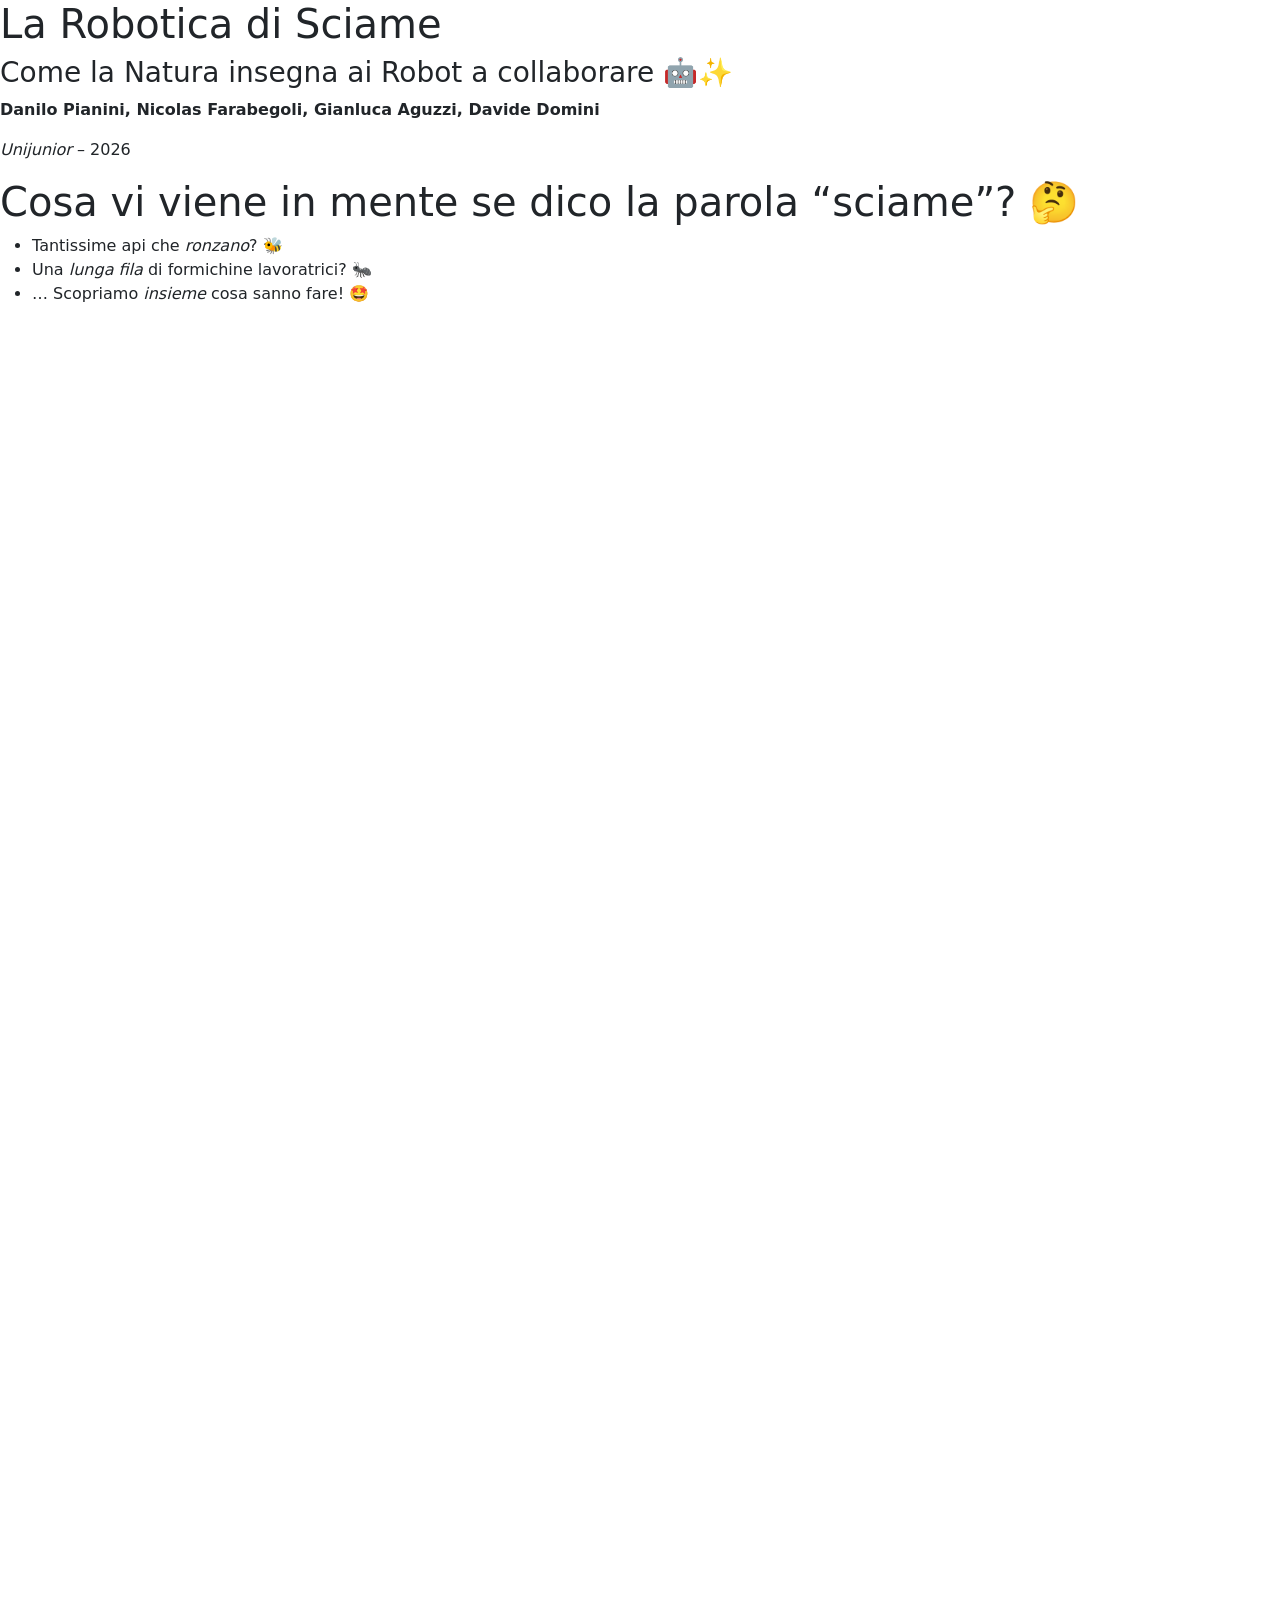
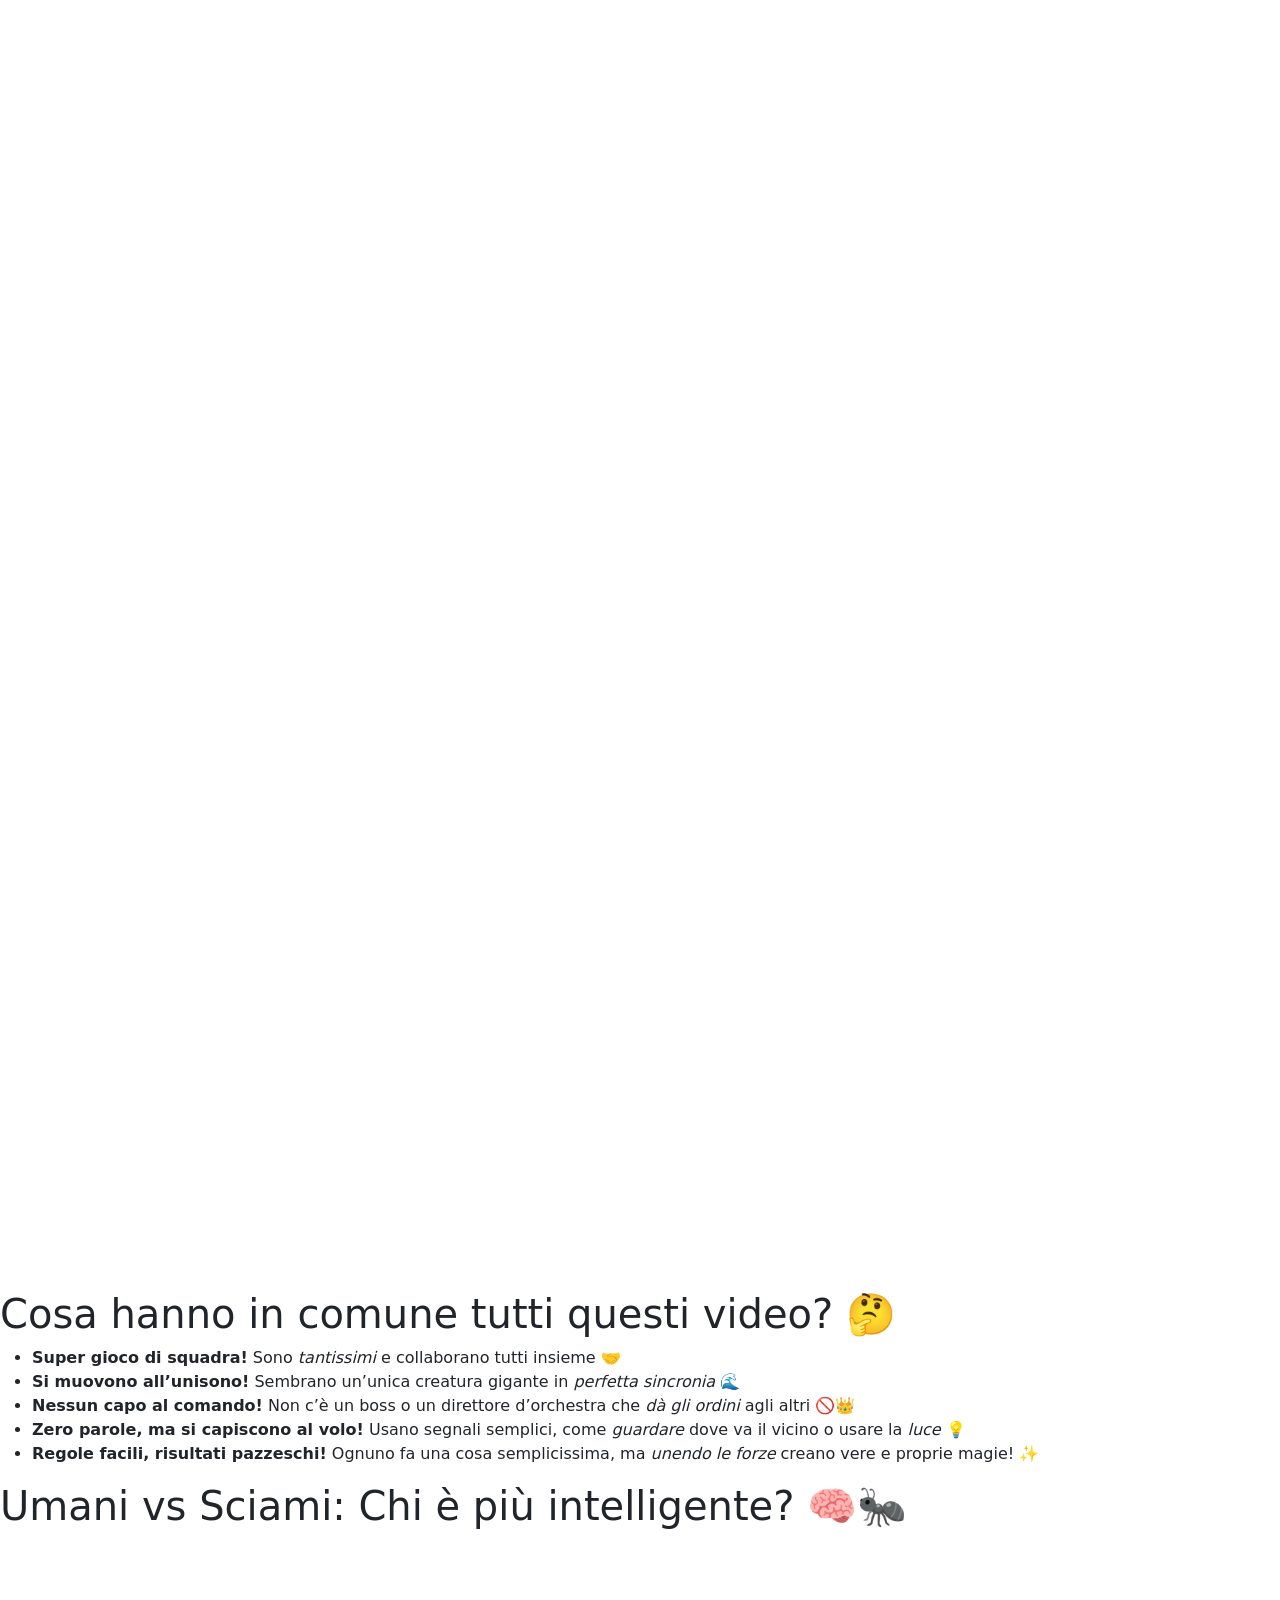
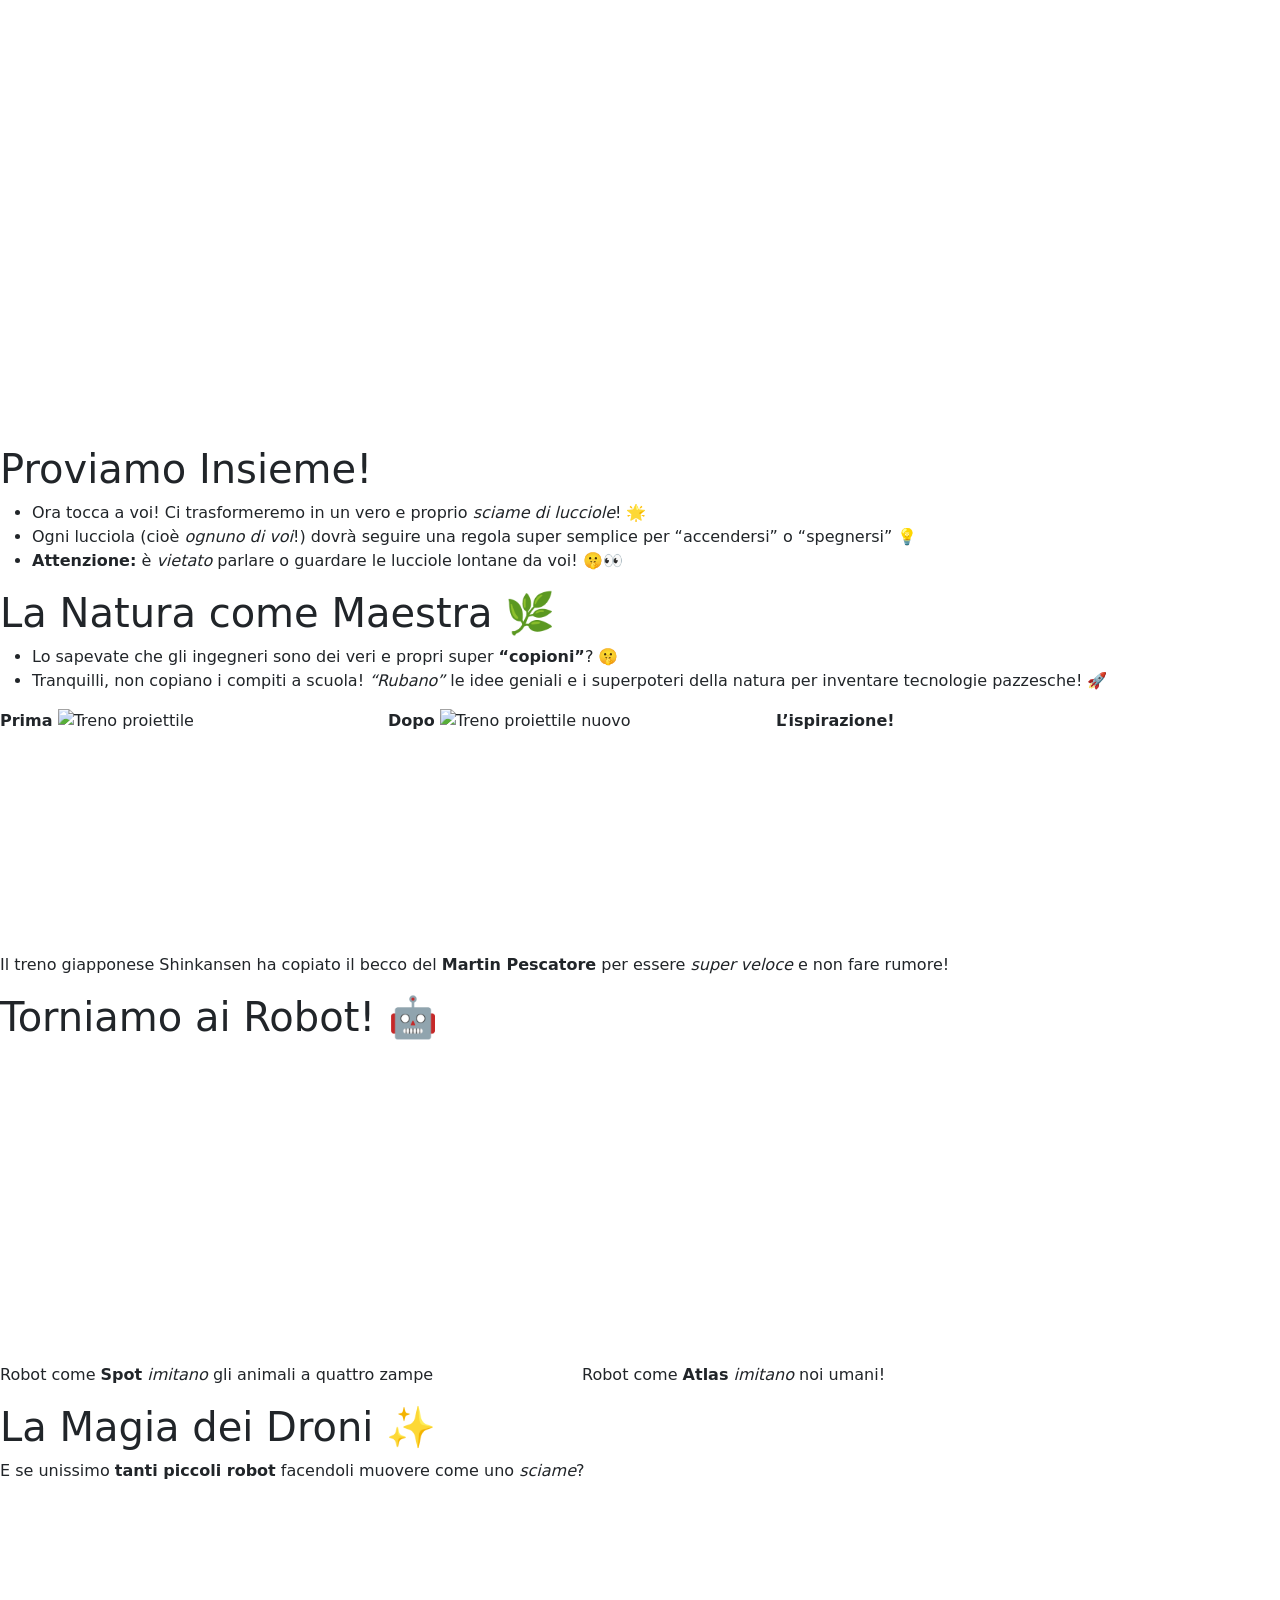
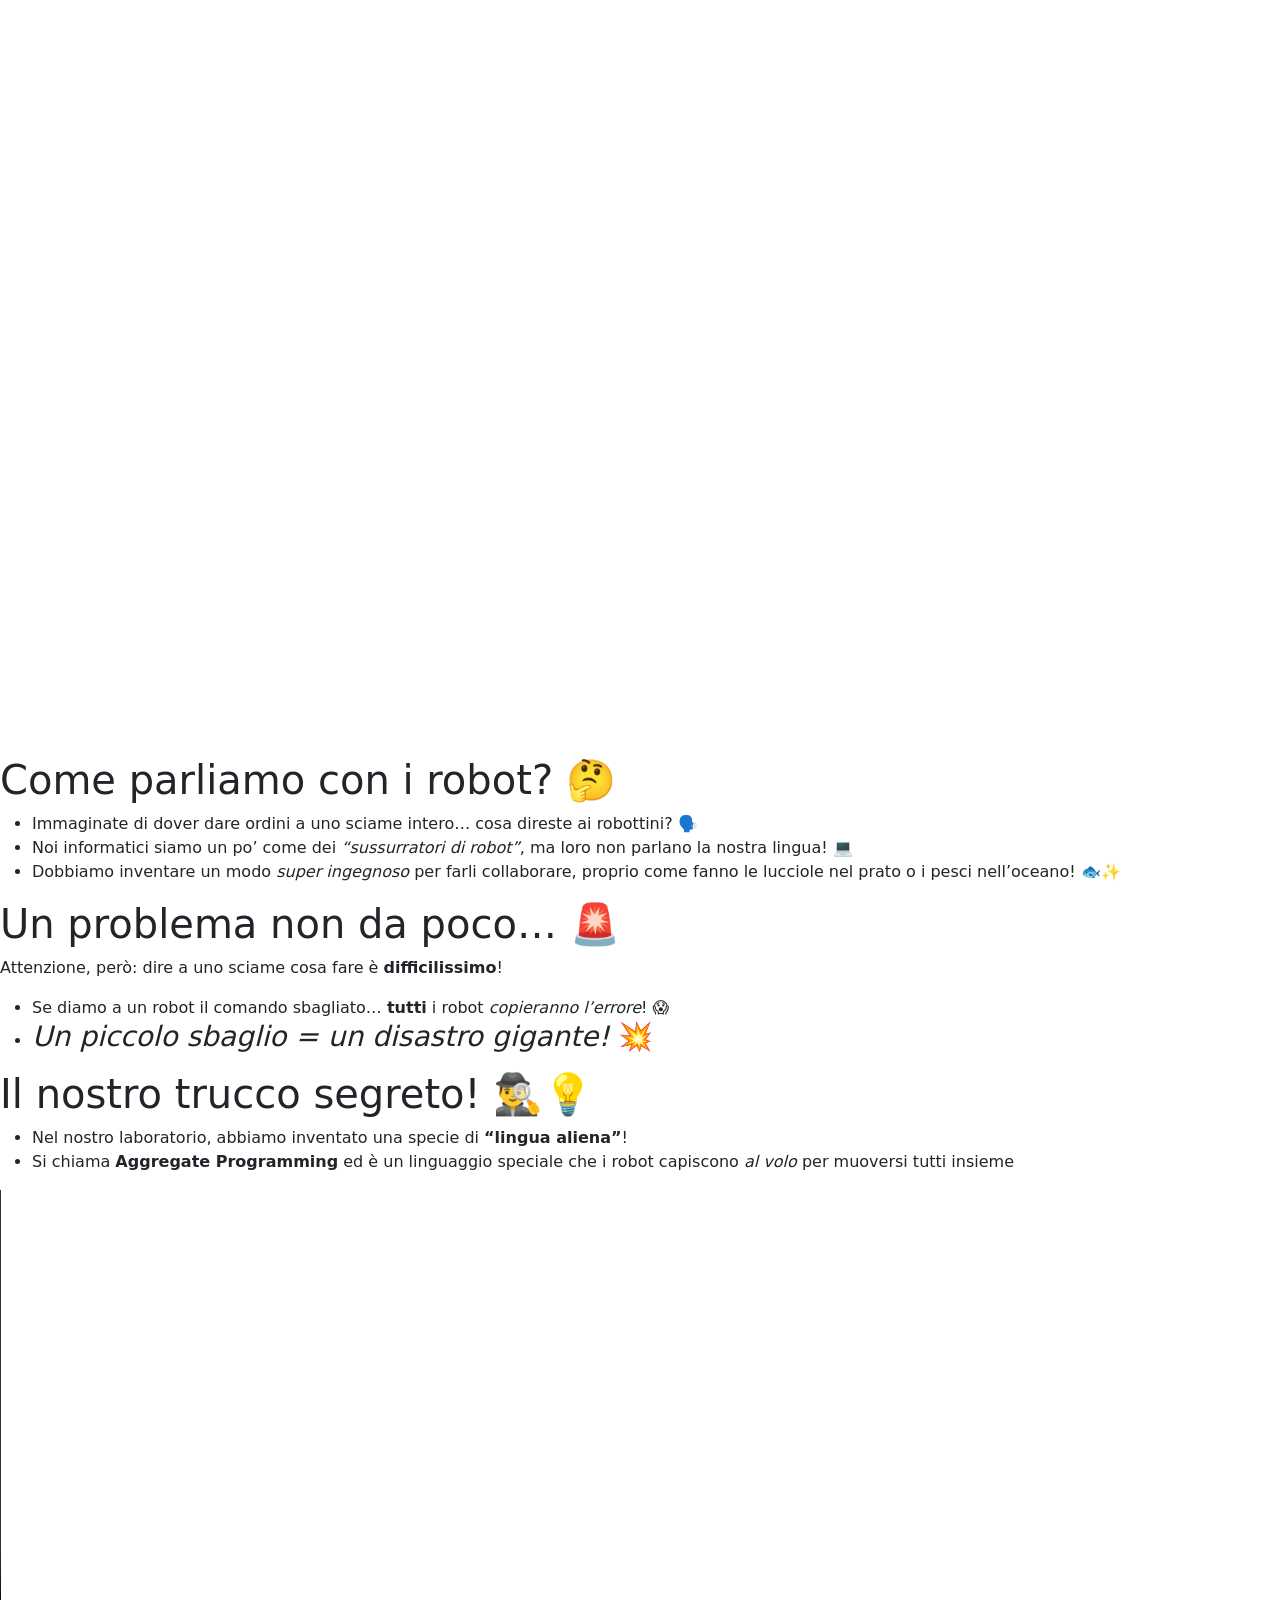
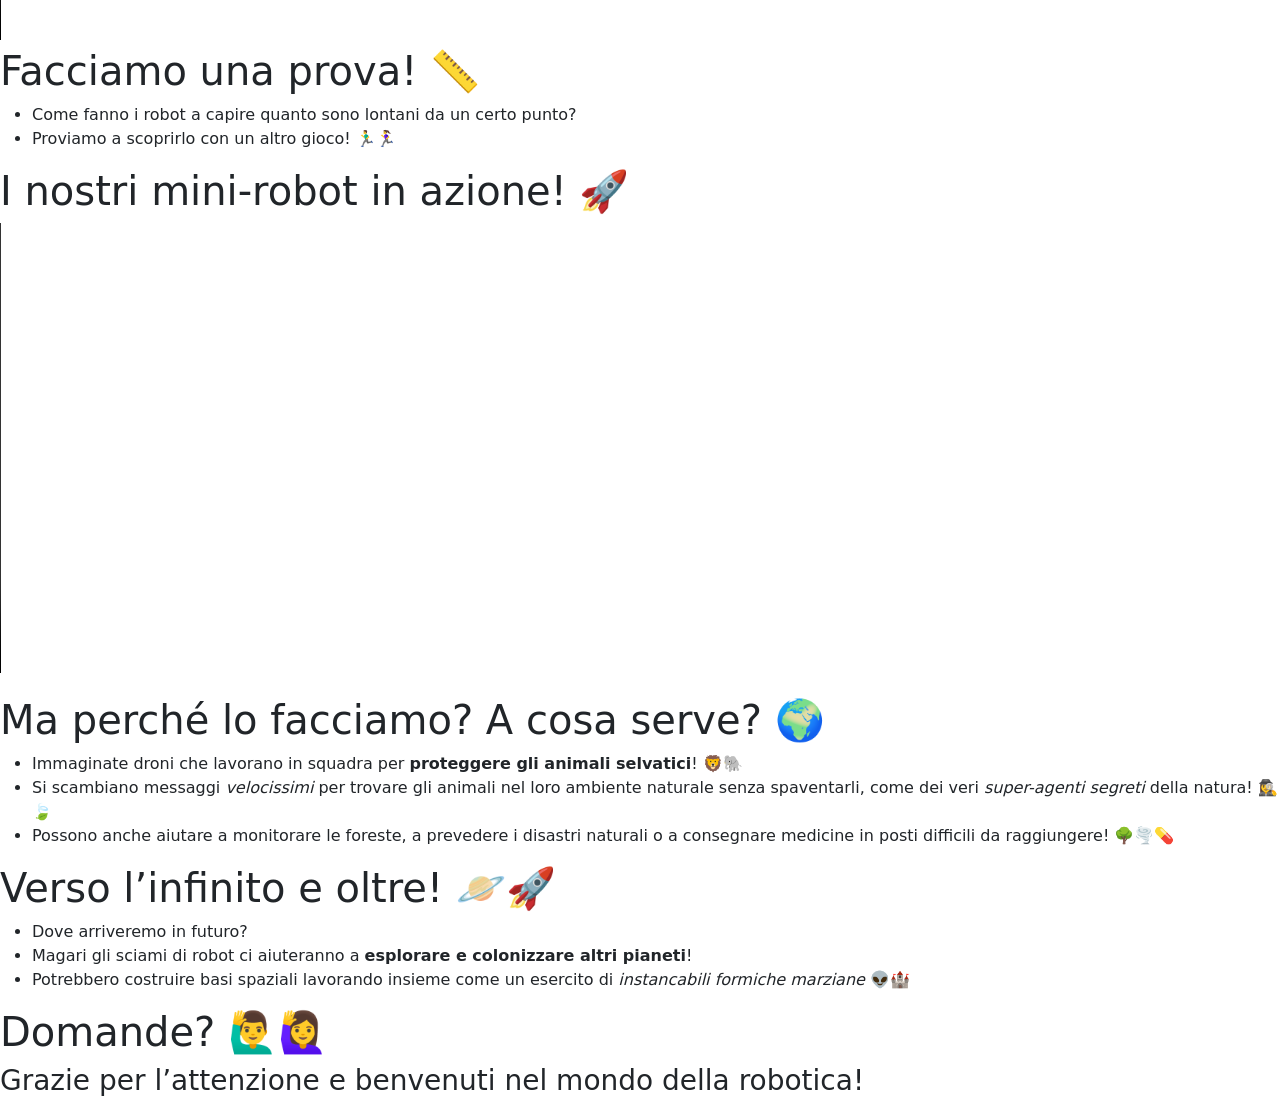
==== index.html @ 1a9eb969 "Deploying to gh-pages from @ nicolasfara/slides-2026-seminar-unijunior@5951be30187dfb78b5db568450536" ====
<!DOCTYPE html><html lang="en"><head>
	<meta name="generator" content="Hugo 0.160.1">
    <meta charset="utf-8">
<title>La Robotica di Sciame</title>
<meta name="description" content="Come la Natura insegna ai Robot a collaborare">

<meta name="apple-mobile-web-app-capable" content="yes">
<meta name="apple-mobile-web-app-status-bar-style" content="black-translucent">
<meta name="viewport" content="width=device-width, initial-scale=1.0, maximum-scale=1.0, user-scalable=no"><link rel="stylesheet" href="/slides-2026-seminar-unijunior/reveal-js/dist/reset.css">
<link rel="stylesheet" href="/slides-2026-seminar-unijunior/reveal-js/dist/reveal.css">
  <link rel="stylesheet" href="/slides-2026-seminar-unijunior/css/custom-theme.min.2215676ce282792c34ae21d20cb1d2beace339edba5e7a013de797195178ce08.css" id="theme"><link rel="stylesheet" href="/slides-2026-seminar-unijunior/highlight-js/solarized-light.min.css">
<link href="https://fonts.googleapis.com/css?family=Roboto Mono" rel="stylesheet">
<link href="https://fonts.googleapis.com/css?family=Oxygen Mono" rel="stylesheet">
<link href="https://fonts.googleapis.com/css?family=Ubuntu Mono" rel="stylesheet">
<link href="https://cdn.jsdelivr.net/npm/bootstrap@5.3.1/dist/css/bootstrap.min.css" rel="stylesheet" integrity="sha384-4bw+/aepP/YC94hEpVNVgiZdgIC5+VKNBQNGCHeKRQN+PtmoHDEXuppvnDJzQIu9" crossorigin="anonymous">
<link href="https://cdn.jsdelivr.net/gh/DanySK/css-blur-animation/blur.css" rel="stylesheet" crossorigin="anonymous">

<script src="https://kit.fontawesome.com/81ac037be0.js" crossorigin="anonymous"></script>
<script type="text/javascript" src="https://unpkg.com/qr-code-styling@1.5.0/lib/qr-code-styling.js"></script>

  </head>
  <body>
    
    <div class="reveal">
      <div class="slides">
  

    <section><h1 id="la-robotica-di-sciame">La Robotica di Sciame</h1>
<h3 id="come-la-natura-insegna-ai-robot-a-collaborare-">Come la Natura insegna ai Robot a collaborare 🤖✨</h3>
<p><strong>Danilo Pianini, Nicolas Farabegoli, Gianluca Aguzzi, Davide Domini</strong></p>
<p><em>Unijunior</em> – 2026</p>
</section><section>
<h1 id="cosa-vi-viene-in-mente-se-dico-la-parola-sciame-">Cosa vi viene in mente se dico la parola “sciame”? 🤔</h1>
<ul>
<li>

<span class="fragment ">
  Tantissime api che <em>ronzano</em>? 🐝
</span>
</li>
<li>

<span class="fragment ">
  Una <em>lunga fila</em> di formichine lavoratrici? 🐜
</span>
</li>
<li>

<span class="fragment ">
  … Scopriamo <em>insieme</em> cosa sanno fare! 🤩
</span>
</li>
</ul>
</section><section>
<iframe width="1840" height="1035" src="https://www.youtube.com/embed/N4BOOfqDbvM" title="Banchi di Sardine" frameborder="0" allow="accelerometer; autoplay; clipboard-write; encrypted-media; gyroscope; picture-in-picture; web-share" referrerpolicy="strict-origin-when-cross-origin" allowfullscreen=""></iframe>
</section><section>
<iframe width="1840" height="1035" src="https://www.youtube.com/embed/_i2NboauXBQ" title="La danza degli Storni Sardegna 2021" frameborder="0" allow="accelerometer; autoplay; clipboard-write; encrypted-media; gyroscope; picture-in-picture; web-share" referrerpolicy="strict-origin-when-cross-origin" allowfullscreen=""></iframe>
</section><section>
<iframe width="1840" height="1035" src="https://www.youtube.com/embed/tDQw21ntR64" title="Mesmerising Mass Sheep Herding" frameborder="0" allow="accelerometer; autoplay; clipboard-write; encrypted-media; gyroscope; picture-in-picture; web-share" referrerpolicy="strict-origin-when-cross-origin" allowfullscreen=""></iframe>
</section><section>
<iframe width="1840" height="1035" src="https://www.youtube.com/embed/Z7VZlaHWR1s?t=87" title="Fireflies Put on a Spectacular Mating Dance | Short Film Showcase" frameborder="0" allow="accelerometer; autoplay; clipboard-write; encrypted-media; gyroscope; picture-in-picture; web-share" referrerpolicy="strict-origin-when-cross-origin" allowfullscreen=""></iframe>
</section><section>
<h1 id="cosa-hanno-in-comune-tutti-questi-video--">Cosa hanno in comune tutti questi video?  🤔</h1>
<ul>
<li>

<span class="fragment ">
  <strong>Super gioco di squadra!</strong> Sono <em>tantissimi</em> e collaborano tutti insieme 🤝
</span>
</li>
<li>

<span class="fragment ">
  <strong>Si muovono all’unisono!</strong> Sembrano un’unica creatura gigante in <em>perfetta sincronia</em> 🌊
</span>
</li>
<li>

<span class="fragment ">
  <strong>Nessun capo al comando!</strong> Non c’è un boss o un direttore d’orchestra che <em>dà gli ordini</em> agli altri 🚫👑
</span>
</li>
<li>

<span class="fragment ">
  <strong>Zero parole, ma si capiscono al volo!</strong> Usano segnali semplici, come <em>guardare</em> dove va il vicino o usare la <em>luce</em> 💡
</span>
</li>
<li>

<span class="fragment ">
  <strong>Regole facili, risultati pazzeschi!</strong> Ognuno fa una cosa semplicissima, ma <em>unendo le forze</em> creano vere e proprie magie! ✨
</span>
</li>
</ul>
</section><section>
<h1 id="umani-vs-sciami-chi-è-più-intelligente-">Umani vs Sciami: Chi è più intelligente? 🧠🐜</h1>
<iframe width="1000" height="500" src="https://www.youtube.com/embed/ZHpu7ngQxwE" frameborder="0" allow="accelerometer; autoplay; clipboard-write; encrypted-media; gyroscope; picture-in-picture" allowfullscreen=""></iframe>
</section><section>
<h1 id="proviamo-insieme">Proviamo Insieme!</h1>
<ul>
<li>Ora tocca a voi! Ci trasformeremo in un vero e proprio <em>sciame di lucciole</em>! 🌟</li>
<li>Ogni lucciola (cioè <em>ognuno di voi</em>!) dovrà seguire una regola super semplice per “accendersi” o “spegnersi” 💡</li>
<li><strong>Attenzione:</strong> è <em>vietato</em> parlare o guardare le lucciole lontane da voi! 🤫👀</li>
</ul>
</section><section>
<h1 id="la-natura-come-maestra-">La Natura come Maestra 🌿</h1>
<ul>
<li>Lo sapevate che gli ingegneri sono dei veri e propri super <strong>“copioni”</strong>? 🤫</li>
<li>Tranquilli, non copiano i compiti a scuola! <em>“Rubano”</em> le idee geniali e i superpoteri della natura per inventare tecnologie pazzesche! 🚀</li>
</ul>

<div class="container w-100 m-0 p-0">
    <div class="row "><div class="col "><p><strong>Prima</strong>
<img src="https://danysk.github.io/Slides-2019-OYM/img/500nozomi.jpg" alt="Treno proiettile"></p>
</div>
<div class="col "><p><strong>Dopo</strong>
<img src="https://danysk.github.io/Slides-2019-OYM/img/700series.jpg" alt="Treno proiettile nuovo"></p>
</div>
<div class="col "><p><strong>L’ispirazione!</strong></p>
<div style="position: relative; padding-bottom: 56.25%; height: 0; overflow: hidden;">
      <iframe allow="accelerometer; autoplay; clipboard-write; encrypted-media; gyroscope; picture-in-picture; web-share; fullscreen" loading="eager" referrerpolicy="strict-origin-when-cross-origin" src="https://www.youtube.com/embed/veQ2ilQrzMU?start=20?autoplay=0&amp;controls=1&amp;end=0&amp;loop=0&amp;mute=0&amp;start=0" style="position: absolute; top: 0; left: 0; width: 100%; height: 100%; border:0;" title="YouTube video"></iframe>
    </div>
</div>
</div>
</div>
<p>Il treno giapponese Shinkansen ha copiato il becco del <strong>Martin Pescatore</strong> per essere <em>super veloce</em> e non fare rumore!</p>
</section><section>
<h1 id="torniamo-ai-robot-">Torniamo ai Robot! 🤖</h1>

<div class="container w-100 m-0 p-0">
    <div class="row "><div class="col "><div style="position: relative; padding-bottom: 56.25%; height: 0; overflow: hidden;">
      <iframe allow="accelerometer; autoplay; clipboard-write; encrypted-media; gyroscope; picture-in-picture; web-share; fullscreen" loading="eager" referrerpolicy="strict-origin-when-cross-origin" src="https://www.youtube.com/embed/tf7IEVTDjng?autoplay=0&amp;controls=1&amp;end=0&amp;loop=0&amp;mute=0&amp;start=0" style="position: absolute; top: 0; left: 0; width: 100%; height: 100%; border:0;" title="YouTube video"></iframe>
    </div>
<p>Robot come <strong>Spot</strong> <em>imitano</em> gli animali a quattro zampe</p>
</div>
<div class="col "><div style="position: relative; padding-bottom: 56.25%; height: 0; overflow: hidden;">
      <iframe allow="accelerometer; autoplay; clipboard-write; encrypted-media; gyroscope; picture-in-picture; web-share; fullscreen" loading="eager" referrerpolicy="strict-origin-when-cross-origin" src="https://www.youtube.com/embed/rVlhMGQgDkY?autoplay=0&amp;controls=1&amp;end=0&amp;loop=0&amp;mute=0&amp;start=0" style="position: absolute; top: 0; left: 0; width: 100%; height: 100%; border:0;" title="YouTube video"></iframe>
    </div>
<p>Robot come <strong>Atlas</strong> <em>imitano</em> noi umani!</p>
</div>
</div>
</div>
</section><section>
<h1 id="la-magia-dei-droni-">La Magia dei Droni ✨</h1>
<p>E se unissimo <strong>tanti piccoli robot</strong> facendoli muovere come uno <em>sciame</em>?</p>
<iframe width="1840" height="850" src="https://www.youtube.com/embed/MJmnSyzRUzQ" title="Shangai, ecco lo spettacolo dei droni di Capodanno" frameborder="0" allow="accelerometer; autoplay; clipboard-write; encrypted-media; gyroscope; picture-in-picture; web-share" referrerpolicy="strict-origin-when-cross-origin" allowfullscreen=""></iframe>
</section><section>
<h1 id="come-parliamo-con-i-robot-">Come parliamo con i robot? 🤔</h1>
<ul>
<li>

<span class="fragment ">
  Immaginate di dover dare ordini a uno sciame intero… cosa direste ai robottini? 🗣️
</span>
</li>
<li>

<span class="fragment ">
  Noi informatici siamo un po’ come dei <em>“sussurratori di robot”</em>, ma loro non parlano la nostra lingua! 💻
</span>
</li>
<li>

<span class="fragment ">
  Dobbiamo inventare un modo <em>super ingegnoso</em> per farli collaborare, proprio come fanno le lucciole nel prato o i pesci nell’oceano! 🐟✨
</span>
</li>
</ul>
</section>

<section data-noprocess="" data-shortcode-slide="" data-background-image="https://danysk.github.io/slides-2025-unito-progmob-collektive/idea-warning.png" data-background-opacity="0.3">
  
<h1 id="un-problema-non-da-poco-">Un problema non da poco… 🚨</h1>
<p>Attenzione, però: dire a uno sciame cosa fare è <strong>difficilissimo</strong>!</p>
<ul>
<li>

<span class="fragment ">
  Se diamo a un robot il comando sbagliato… <strong>tutti</strong> i robot <em>copieranno l’errore</em>! 😱
</span>
</li>
<li>

<span class="fragment ">
  <h3 id="un-piccolo-sbaglio--un-disastro-gigante-"><em>Un piccolo sbaglio = un disastro gigante!</em> 💥</h3>

</span>
</li>
</ul>
</section><section>
<h1 id="il-nostro-trucco-segreto-">Il nostro trucco segreto! 🕵️‍♂️💡</h1>
<ul>
<li>

<span class="fragment ">
  Nel nostro laboratorio, abbiamo inventato una specie di <strong>“lingua aliena”</strong>!
</span>
</li>
<li>

<span class="fragment ">
  Si chiama <strong>Aggregate Programming</strong> ed è un linguaggio speciale che i robot capiscono <em>al volo</em> per muoversi tutti insieme
</span>
</li>
</ul>


<span class="fragment ">
  <video width="1080" height="450" autoplay="" controls="" loop=""><source data-src="video/macroswarm.webm" type="video/webm"></video>
</span>

</section><section>
<h1 id="facciamo-una-prova-">Facciamo una prova! 📏</h1>
<ul>
<li>

<span class="fragment ">
  Come fanno i robot a capire quanto sono lontani da un certo punto?
</span>
</li>
<li>

<span class="fragment ">
  Proviamo a scoprirlo con un altro gioco! 🏃‍♂️🏃‍♀️
</span>
</li>
</ul>
</section><section>
<h1 id="i-nostri-mini-robot-in-azione-">I nostri mini-robot in azione! 🚀</h1>
<p><video width="1080" height="450" autoplay="" controls="" loop=""><source data-src="https://protelis.github.io/images/mapehd-small-h264.mp4" type="video/webm"></video></p>
</section>

<section data-noprocess="" data-shortcode-slide="" data-background-opacity="0.4" data-background-video="https://github.com/DanySK/slides-2024-acsos-imageonomics/raw/master/content/nonnadir.mkv" data-background-video-loop="true" data-background-video-muted="true">
  
<h1 id="ma-perché-lo-facciamo-a-cosa-serve-">Ma perché lo facciamo? A cosa serve? 🌍</h1>
<ul>
<li>


<span class="fragment ">
  Immaginate droni che lavorano in squadra per <strong>proteggere gli animali selvatici</strong>! 🦁🐘
</span>

</li>
<li>


<span class="fragment ">
  Si scambiano messaggi <em>velocissimi</em> per trovare gli animali nel loro ambiente naturale senza spaventarli, come dei veri <em>super-agenti segreti</em> della natura! 🕵️‍♀️🍃
</span>

</li>
<li>


<span class="fragment ">
  Possono anche aiutare a monitorare le foreste, a prevedere i disastri naturali o a consegnare medicine in posti difficili da raggiungere! 🌳🌪️💊
</span>

</li>
</ul>
</section>

<section data-noprocess="" data-shortcode-slide="" data-background-opacity="0.4" data-background-video="https://nicolasfarabegoli.it/slides-2026-seminar-unijunior/video/martian.mp4" data-background-video-loop="true" data-background-video-muted="true">
  
<h1 id="verso-linfinito-e-oltre-">Verso l’infinito e oltre! 🪐🚀</h1>
<ul>
<li>

<span class="fragment ">
  Dove arriveremo in futuro?
</span>
</li>
<li>

<span class="fragment ">
  Magari gli sciami di robot ci aiuteranno a <strong>esplorare e colonizzare altri pianeti</strong>!
</span>
</li>
<li>

<span class="fragment ">
  Potrebbero costruire basi spaziali lavorando insieme come un esercito di <em>instancabili formiche marziane</em> 👽🏰
</span>
</li>
</ul>
</section><section>
<h1 id="domande-">Domande? 🙋‍♂️🙋‍♀️</h1>
<h3 id="grazie-per-lattenzione-e-benvenuti-nel-mondo-della-robotica">Grazie per l’attenzione e benvenuti nel mondo della robotica!</h3>
</section>

  


</div>
      

    </div>
<script type="text/javascript" src="/slides-2026-seminar-unijunior/reveal-hugo/object-assign.js"></script>

<a href="/slides-2026-seminar-unijunior/reveal-js/dist/print/" id="print-location" style="display: none;"></a>

<script type="application/json" id="reveal-hugo-site-params">{"custom_theme":"custom-theme.scss","custom_theme_compile":true,"custom_theme_options":{"enablesourcemap":true,"targetpath":"css/custom-theme.css"},"height":"1080","highlight_theme":"solarized-light","history":true,"mermaid":[{}],"slide_number":true,"theme":"white","transition":"slide","transition_speed":"fast","width":"1920"}</script>
<script type="application/json" id="reveal-hugo-page-params">null</script>

<script src="/slides-2026-seminar-unijunior/reveal-js/dist/reveal.js"></script>


  
  
  <script type="text/javascript" src="/slides-2026-seminar-unijunior/reveal-js/plugin/markdown/markdown.js"></script>
  
  <script type="text/javascript" src="/slides-2026-seminar-unijunior/reveal-js/plugin/highlight/highlight.js"></script>
  
  <script type="text/javascript" src="/slides-2026-seminar-unijunior/reveal-js/plugin/zoom/zoom.js"></script>
  
  <script type="text/javascript" src="/slides-2026-seminar-unijunior/reveal-js/plugin/notes/notes.js"></script>
  
  
  <script type="text/javascript" src="/slides-2026-seminar-unijunior/reveal-js/plugin/notes/notes.js"></script>




<script type="text/javascript">
  
  
  function camelize(map) {
    if (map) {
      Object.keys(map).forEach(function(k) {
        newK = k.replace(/(\_\w)/g, function(m) { return m[1].toUpperCase() });
        if (newK != k) {
          map[newK] = map[k];
          delete map[k];
        }
      });
    }
    return map;
  }

  var revealHugoDefaults = { center: true, controls: true, history: true, progress: true, transition: "slide" };

  var revealHugoPlugins = {
    plugins: [ RevealMarkdown, RevealHighlight, RevealNotes, RevealZoom ]
   };
  var revealHugoSiteParams = JSON.parse(document.getElementById('reveal-hugo-site-params').innerHTML);
  var revealHugoPageParams = JSON.parse(document.getElementById('reveal-hugo-page-params').innerHTML);
  
  var options = Object.assign({},
    camelize(revealHugoDefaults),
    camelize(revealHugoSiteParams),
    camelize(revealHugoPageParams),
    camelize(revealHugoPlugins));
  Reveal.initialize(options);
</script>







  
  

  
  

  
  

  
  





    <script>
    MathJax = {
      tex: {
        inlineMath: [['$', '$'], ['\\(', '\\)']]
      },
      svg: {
        fontCache: 'global'
      }
    };
</script>

<script type="text/javascript" id="MathJax-script" async="" src="https://cdn.jsdelivr.net/npm/mathjax@3/es5/tex-svg.js">
</script>
<script src="https://cdn.jsdelivr.net/npm/bootstrap@5.3.1/dist/js/bootstrap.bundle.min.js" integrity="sha384-HwwvtgBNo3bZJJLYd8oVXjrBZt8cqVSpeBNS5n7C8IVInixGAoxmnlMuBnhbgrkm" crossorigin="anonymous"></script>

<script>
  if (/.*?(\?|&)print-pdf/.test(window.location.toString())) {
      var ytVideos = document.getElementsByTagName("iframe")
      for (let i = 0; i < ytVideos.length; i++) {
          var videoFrame = ytVideos[i]
          var isYouTube = /^https?:\/\/(www.)youtube\.com\/.*/.test(videoFrame.src)
          if (isYouTube) {
              console.log(`Removing ${videoFrame.src}`)
              var parent = videoFrame.parentElement
              videoFrame.remove()
              var p = document.createElement('p')
              p.append(
                  document.createTextNode(
                      "There was an embedded video here, but it is disabled in the printed version of the slides."
                  )
              )
              p.append(document.createElement('br'))
              p.append(
                  document.createTextNode(
                      `Visit instead ${
                          videoFrame.src
                      } or ${
                          videoFrame.src.replace(
                              /(^https?:\/\/(www.)youtube\.com)\/(embed\/)(\w+).*/,
                              "https://www.youtube.com/watch?v=$4"
                          )
                      }`
                  )
              )
              parent.appendChild(p)
          }
      }
  }
</script>


    
  

</body></html>
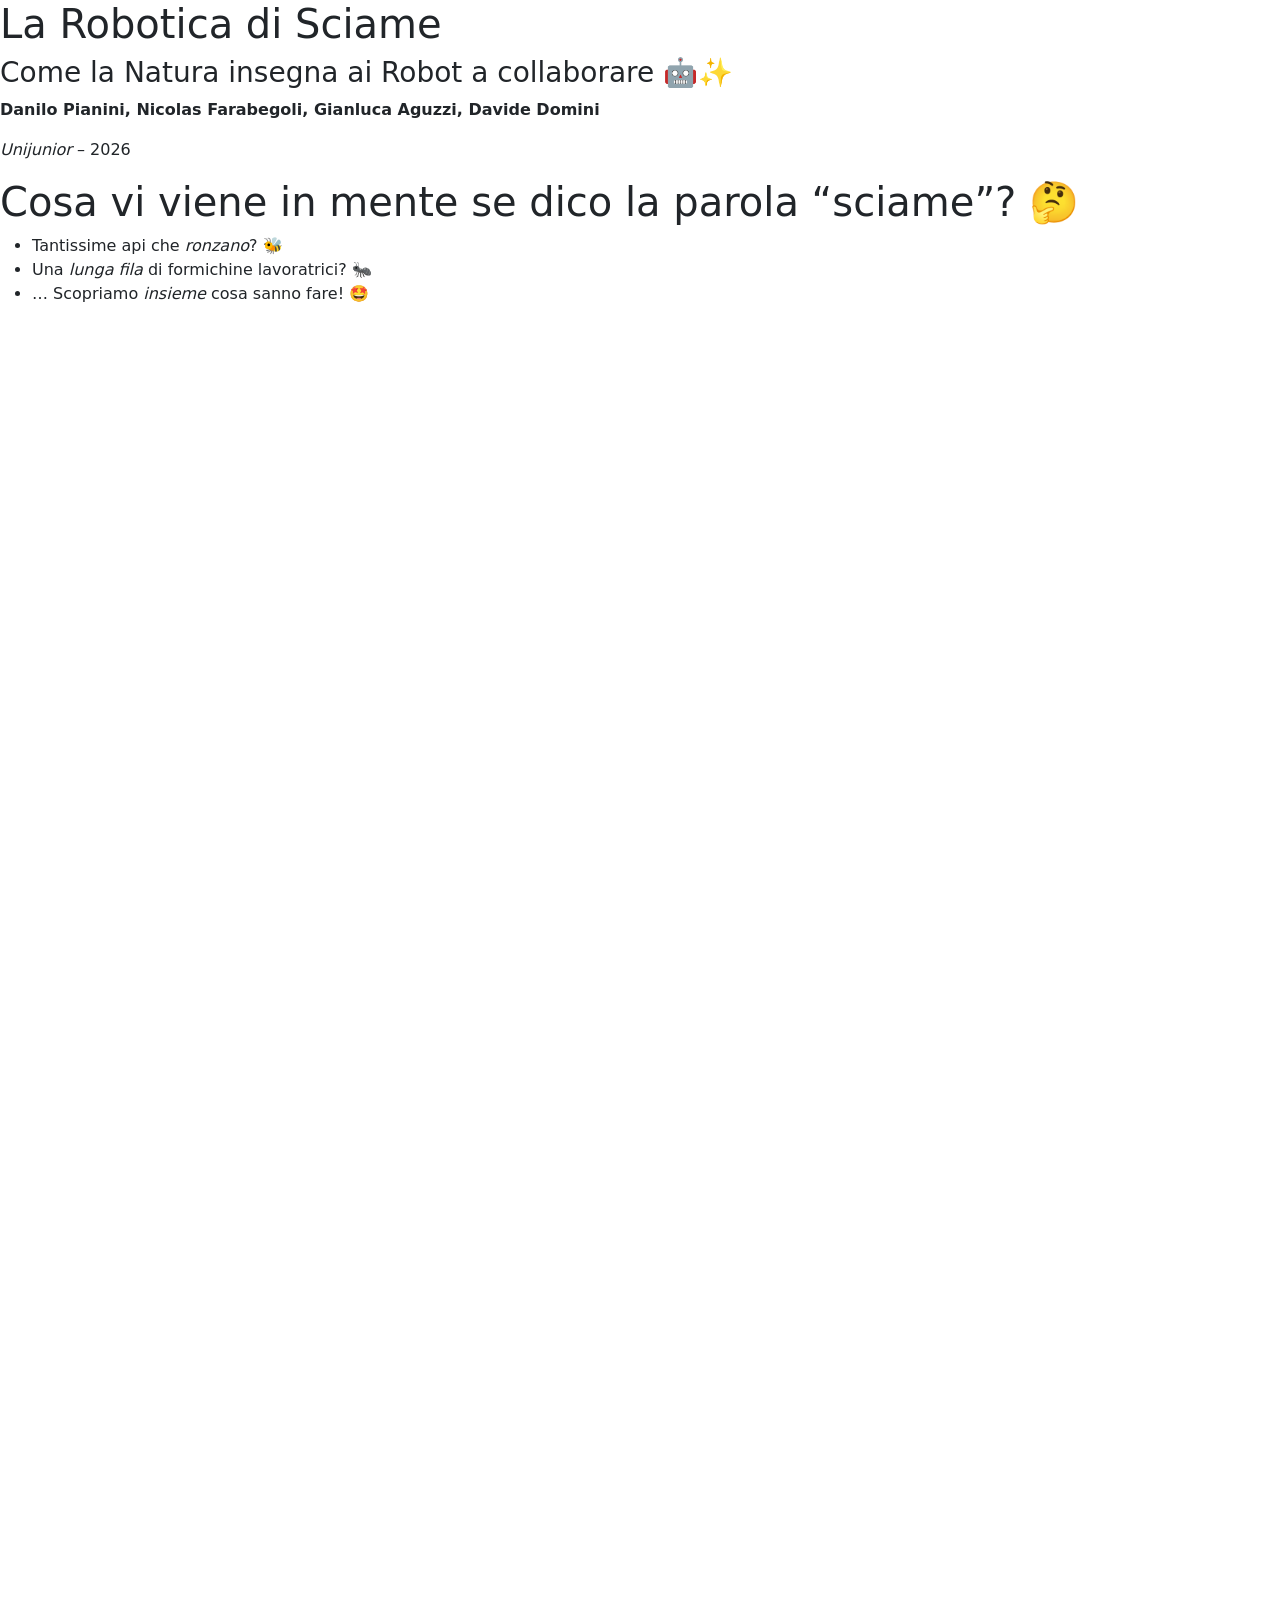
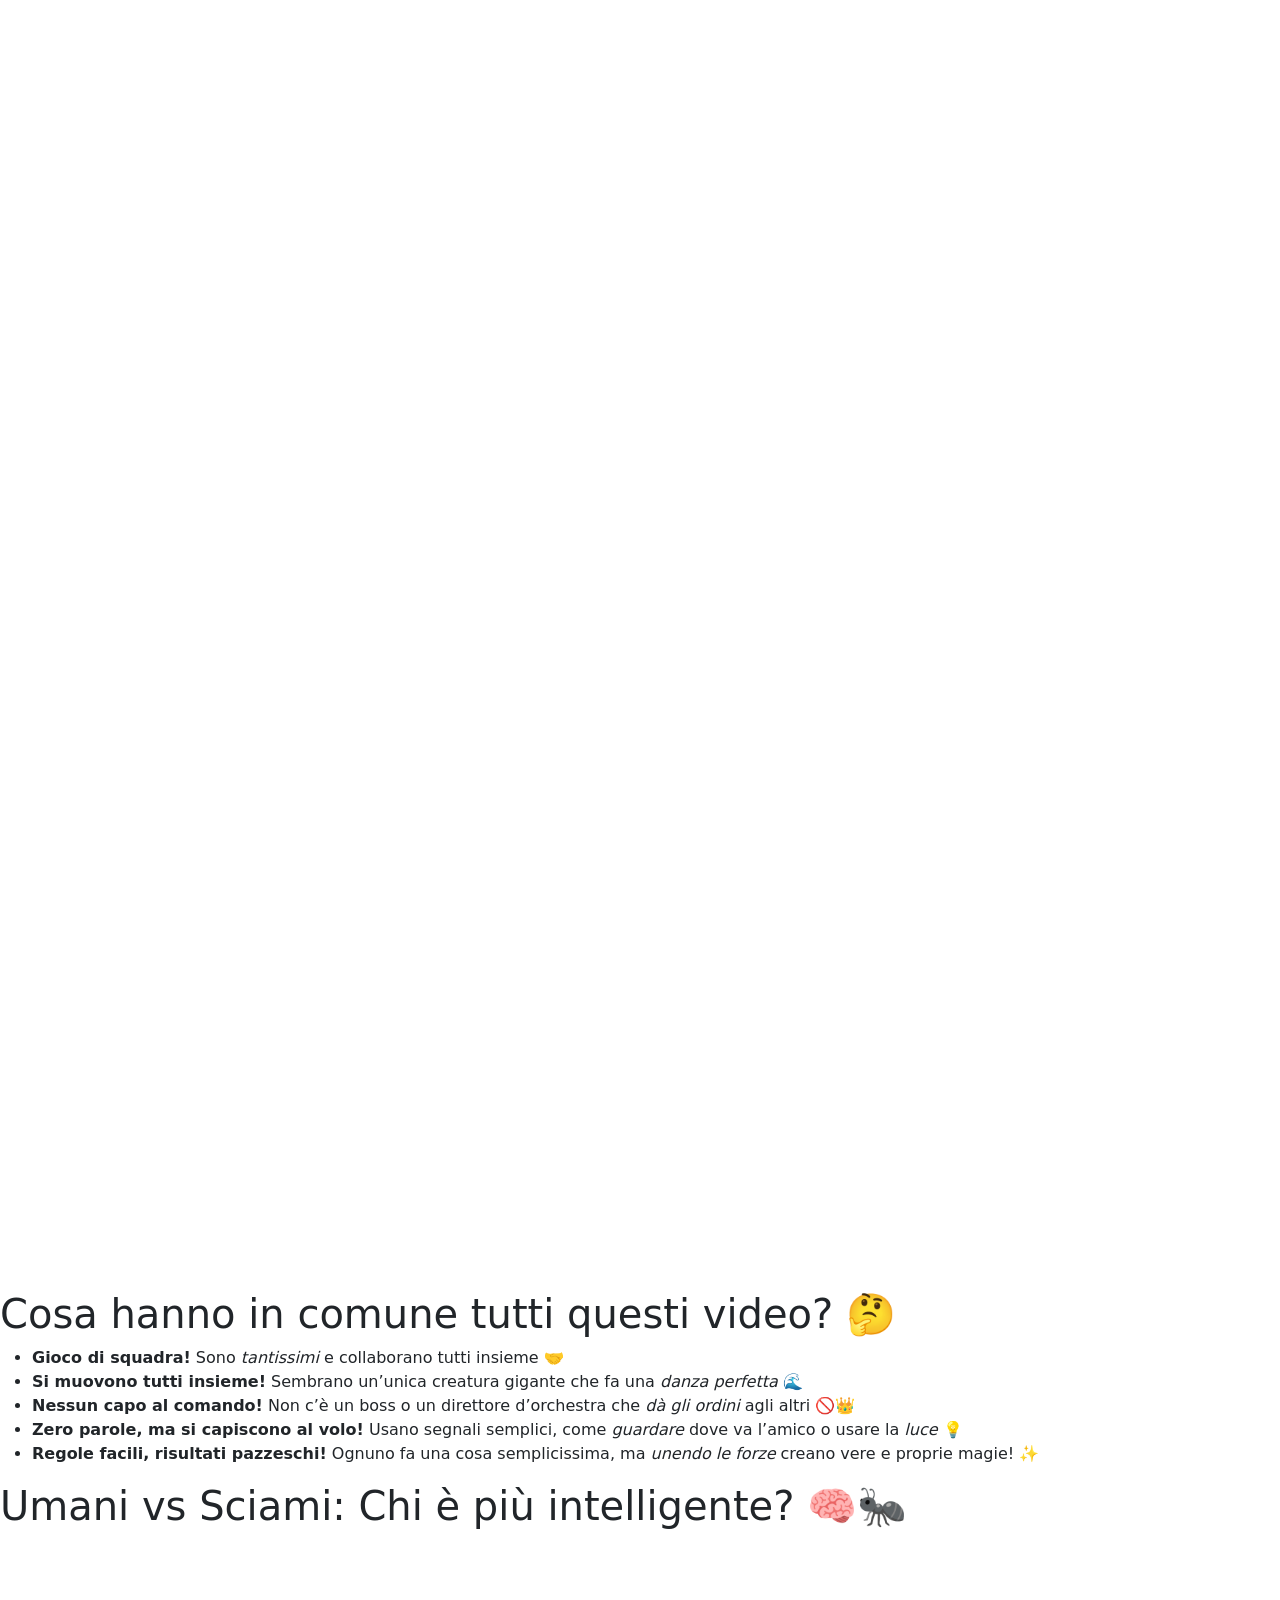
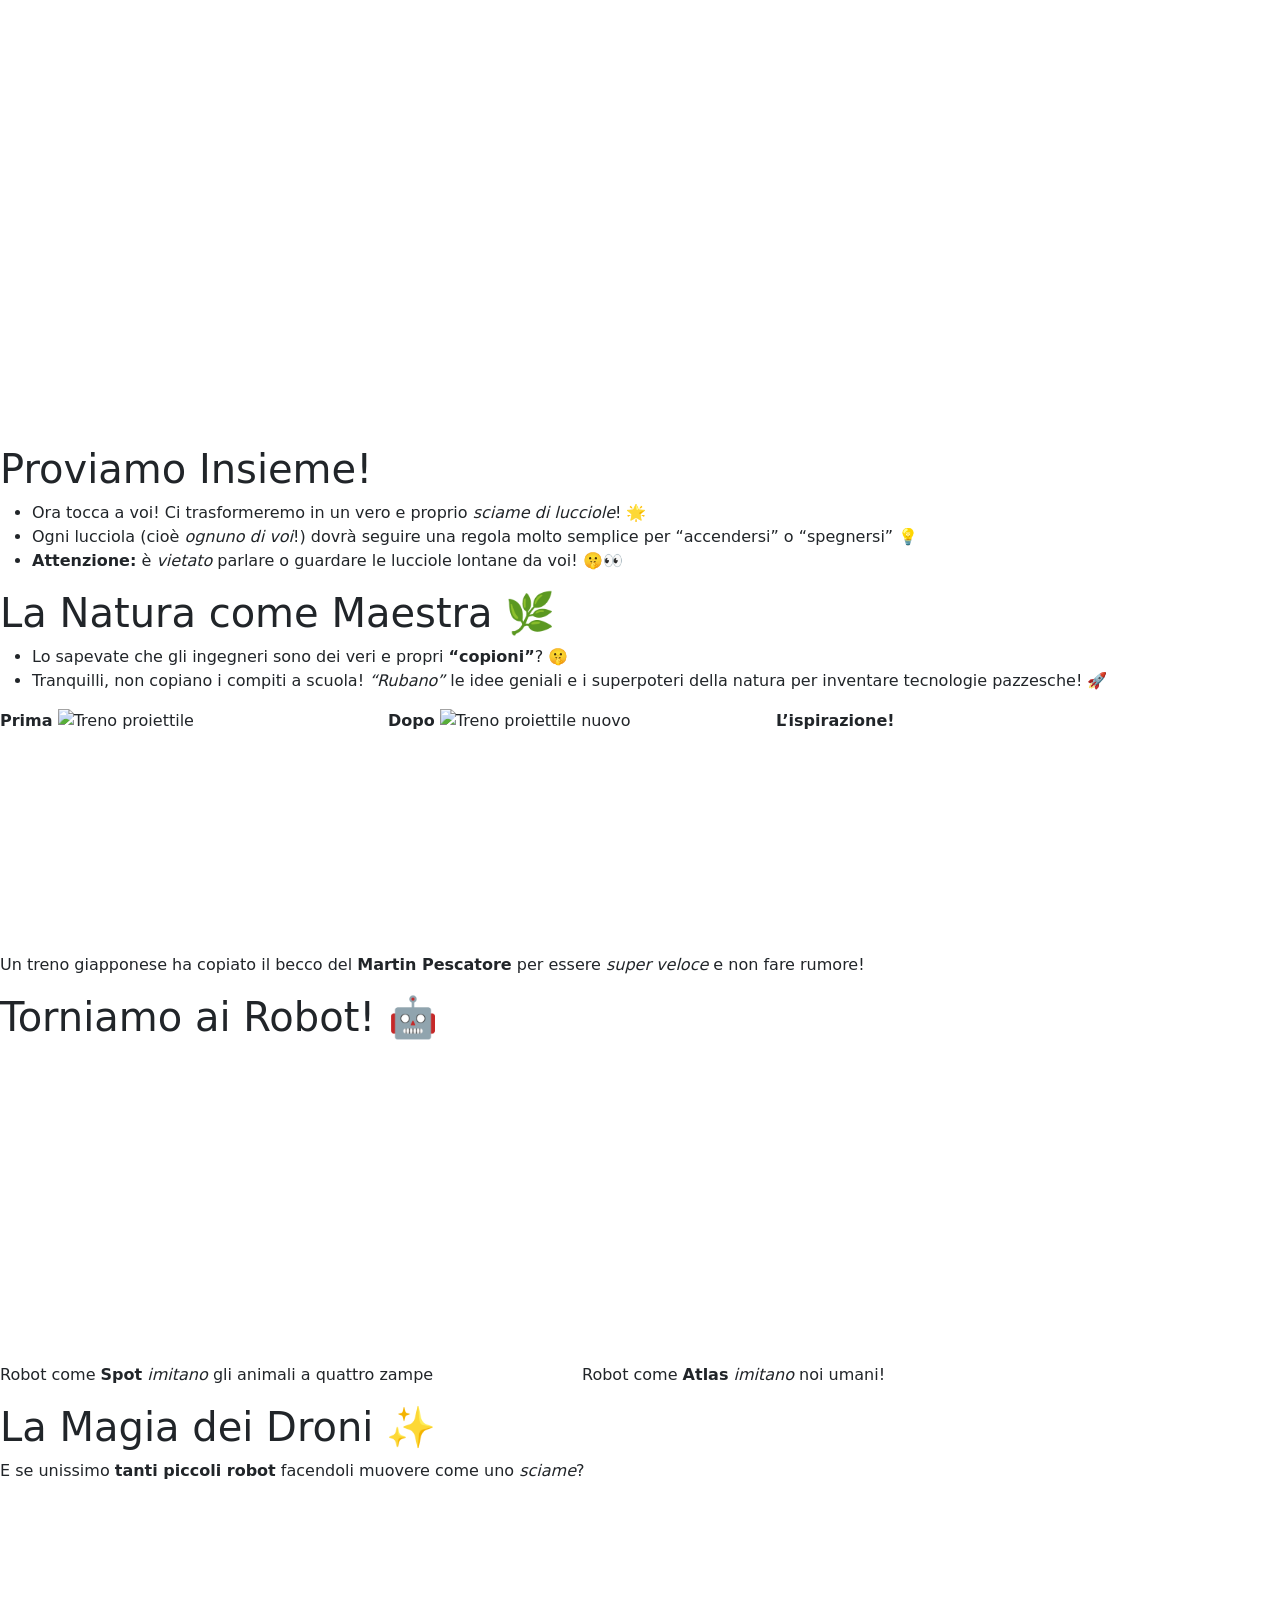
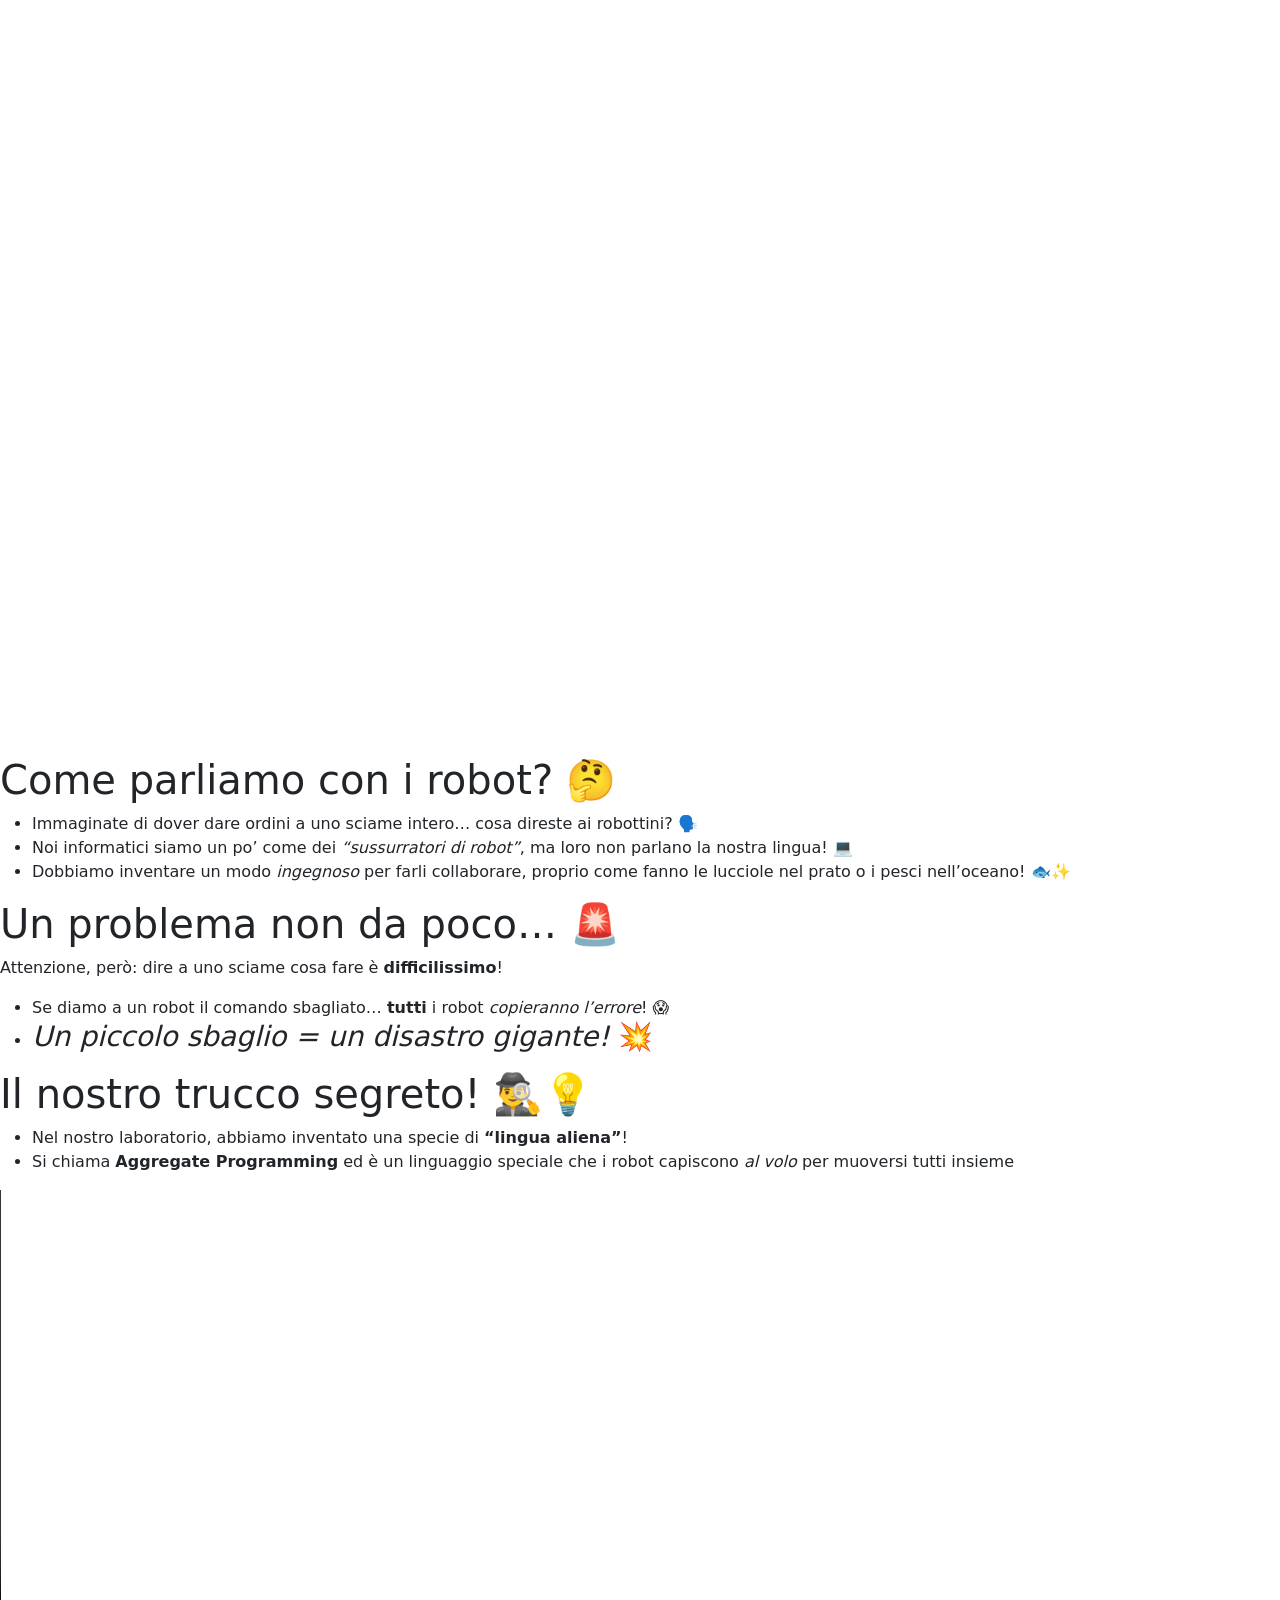
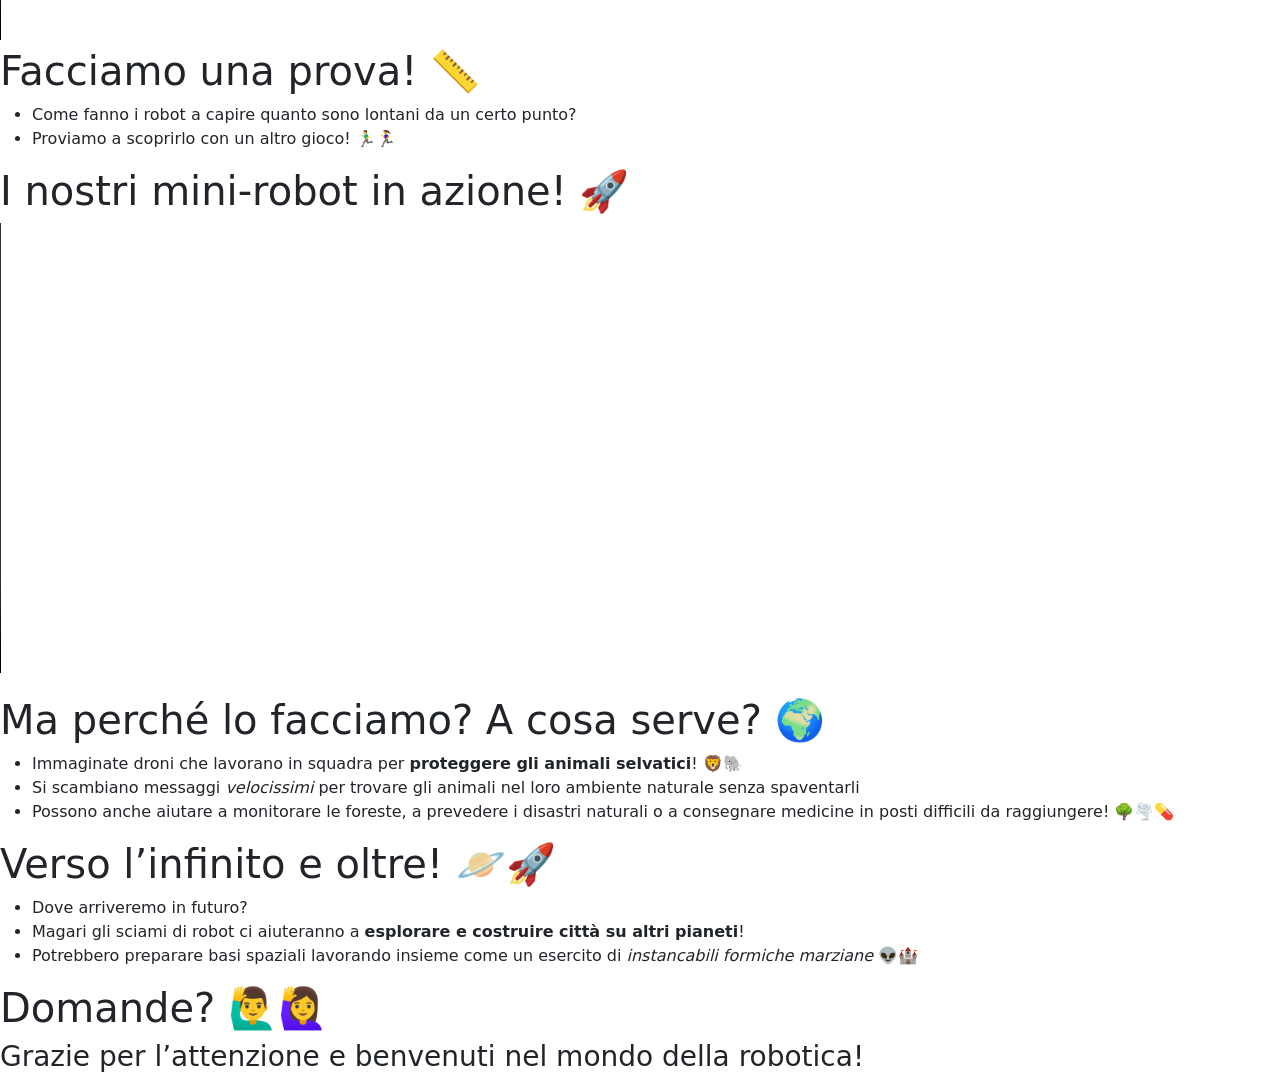
==== commit 881366a9: "Deploying to gh-pages from @ nicolasfara/slides-2026-seminar-unijunior@d96c50656c07676c757817249f66c" ====
--- a/index.html
+++ b/index.html
@@ -65,13 +65,13 @@
 <li>
 
 <span class="fragment ">
-  <strong>Super gioco di squadra!</strong> Sono <em>tantissimi</em> e collaborano tutti insieme 🤝
-</span>
-</li>
-<li>
-
-<span class="fragment ">
-  <strong>Si muovono all’unisono!</strong> Sembrano un’unica creatura gigante in <em>perfetta sincronia</em> 🌊
+  <strong>Gioco di squadra!</strong> Sono <em>tantissimi</em> e collaborano tutti insieme 🤝
+</span>
+</li>
+<li>
+
+<span class="fragment ">
+  <strong>Si muovono tutti insieme!</strong> Sembrano un’unica creatura gigante che fa una <em>danza perfetta</em> 🌊
 </span>
 </li>
 <li>
@@ -83,7 +83,7 @@
 <li>
 
 <span class="fragment ">
-  <strong>Zero parole, ma si capiscono al volo!</strong> Usano segnali semplici, come <em>guardare</em> dove va il vicino o usare la <em>luce</em> 💡
+  <strong>Zero parole, ma si capiscono al volo!</strong> Usano segnali semplici, come <em>guardare</em> dove va l’amico o usare la <em>luce</em> 💡
 </span>
 </li>
 <li>
@@ -100,13 +100,13 @@
 <h1 id="proviamo-insieme">Proviamo Insieme!</h1>
 <ul>
 <li>Ora tocca a voi! Ci trasformeremo in un vero e proprio <em>sciame di lucciole</em>! 🌟</li>
-<li>Ogni lucciola (cioè <em>ognuno di voi</em>!) dovrà seguire una regola super semplice per “accendersi” o “spegnersi” 💡</li>
+<li>Ogni lucciola (cioè <em>ognuno di voi</em>!) dovrà seguire una regola molto semplice per “accendersi” o “spegnersi” 💡</li>
 <li><strong>Attenzione:</strong> è <em>vietato</em> parlare o guardare le lucciole lontane da voi! 🤫👀</li>
 </ul>
 </section><section>
 <h1 id="la-natura-come-maestra-">La Natura come Maestra 🌿</h1>
 <ul>
-<li>Lo sapevate che gli ingegneri sono dei veri e propri super <strong>“copioni”</strong>? 🤫</li>
+<li>Lo sapevate che gli ingegneri sono dei veri e propri <strong>“copioni”</strong>? 🤫</li>
 <li>Tranquilli, non copiano i compiti a scuola! <em>“Rubano”</em> le idee geniali e i superpoteri della natura per inventare tecnologie pazzesche! 🚀</li>
 </ul>
 
@@ -124,7 +124,7 @@
 </div>
 </div>
 </div>
-<p>Il treno giapponese Shinkansen ha copiato il becco del <strong>Martin Pescatore</strong> per essere <em>super veloce</em> e non fare rumore!</p>
+<p>Un treno giapponese ha copiato il becco del <strong>Martin Pescatore</strong> per essere <em>super veloce</em> e non fare rumore!</p>
 </section><section>
 <h1 id="torniamo-ai-robot-">Torniamo ai Robot! 🤖</h1>
 
@@ -163,14 +163,11 @@
 <li>
 
 <span class="fragment ">
-  Dobbiamo inventare un modo <em>super ingegnoso</em> per farli collaborare, proprio come fanno le lucciole nel prato o i pesci nell’oceano! 🐟✨
-</span>
-</li>
-</ul>
-</section>
-
-<section data-noprocess="" data-shortcode-slide="" data-background-image="https://danysk.github.io/slides-2025-unito-progmob-collektive/idea-warning.png" data-background-opacity="0.3">
-  
+  Dobbiamo inventare un modo <em>ingegnoso</em> per farli collaborare, proprio come fanno le lucciole nel prato o i pesci nell’oceano! 🐟✨
+</span>
+</li>
+</ul>
+</section><section>
 <h1 id="un-problema-non-da-poco-">Un problema non da poco… 🚨</h1>
 <p>Attenzione, però: dire a uno sciame cosa fare è <strong>difficilissimo</strong>!</p>
 <ul>
@@ -231,7 +228,7 @@
 <p><video width="1080" height="450" autoplay="" controls="" loop=""><source data-src="https://protelis.github.io/images/mapehd-small-h264.mp4" type="video/webm"></video></p>
 </section>
 
-<section data-noprocess="" data-shortcode-slide="" data-background-opacity="0.4" data-background-video="https://github.com/DanySK/slides-2024-acsos-imageonomics/raw/master/content/nonnadir.mkv" data-background-video-loop="true" data-background-video-muted="true">
+<section data-noprocess="" data-shortcode-slide="" data-background-opacity="0.2" data-background-video="https://github.com/DanySK/slides-2024-acsos-imageonomics/raw/master/content/nonnadir.mkv" data-background-video-loop="true" data-background-video-muted="true">
   
 <h1 id="ma-perché-lo-facciamo-a-cosa-serve-">Ma perché lo facciamo? A cosa serve? 🌍</h1>
 <ul>
@@ -247,7 +244,7 @@
 
 
 <span class="fragment ">
-  Si scambiano messaggi <em>velocissimi</em> per trovare gli animali nel loro ambiente naturale senza spaventarli, come dei veri <em>super-agenti segreti</em> della natura! 🕵️‍♀️🍃
+  Si scambiano messaggi <em>velocissimi</em> per trovare gli animali nel loro ambiente naturale senza spaventarli
 </span>
 
 </li>
@@ -262,7 +259,7 @@
 </ul>
 </section>
 
-<section data-noprocess="" data-shortcode-slide="" data-background-opacity="0.4" data-background-video="https://nicolasfarabegoli.it/slides-2026-seminar-unijunior/video/martian.mp4" data-background-video-loop="true" data-background-video-muted="true">
+<section data-noprocess="" data-shortcode-slide="" data-background-opacity="0.2" data-background-video="https://nicolasfarabegoli.it/slides-2026-seminar-unijunior/video/martian.mp4" data-background-video-loop="true" data-background-video-muted="true">
   
 <h1 id="verso-linfinito-e-oltre-">Verso l’infinito e oltre! 🪐🚀</h1>
 <ul>
@@ -275,13 +272,13 @@
 <li>
 
 <span class="fragment ">
-  Magari gli sciami di robot ci aiuteranno a <strong>esplorare e colonizzare altri pianeti</strong>!
-</span>
-</li>
-<li>
-
-<span class="fragment ">
-  Potrebbero costruire basi spaziali lavorando insieme come un esercito di <em>instancabili formiche marziane</em> 👽🏰
+  Magari gli sciami di robot ci aiuteranno a <strong>esplorare e costruire città su altri pianeti</strong>!
+</span>
+</li>
+<li>
+
+<span class="fragment ">
+  Potrebbero preparare basi spaziali lavorando insieme come un esercito di <em>instancabili formiche marziane</em> 👽🏰
 </span>
 </li>
 </ul>
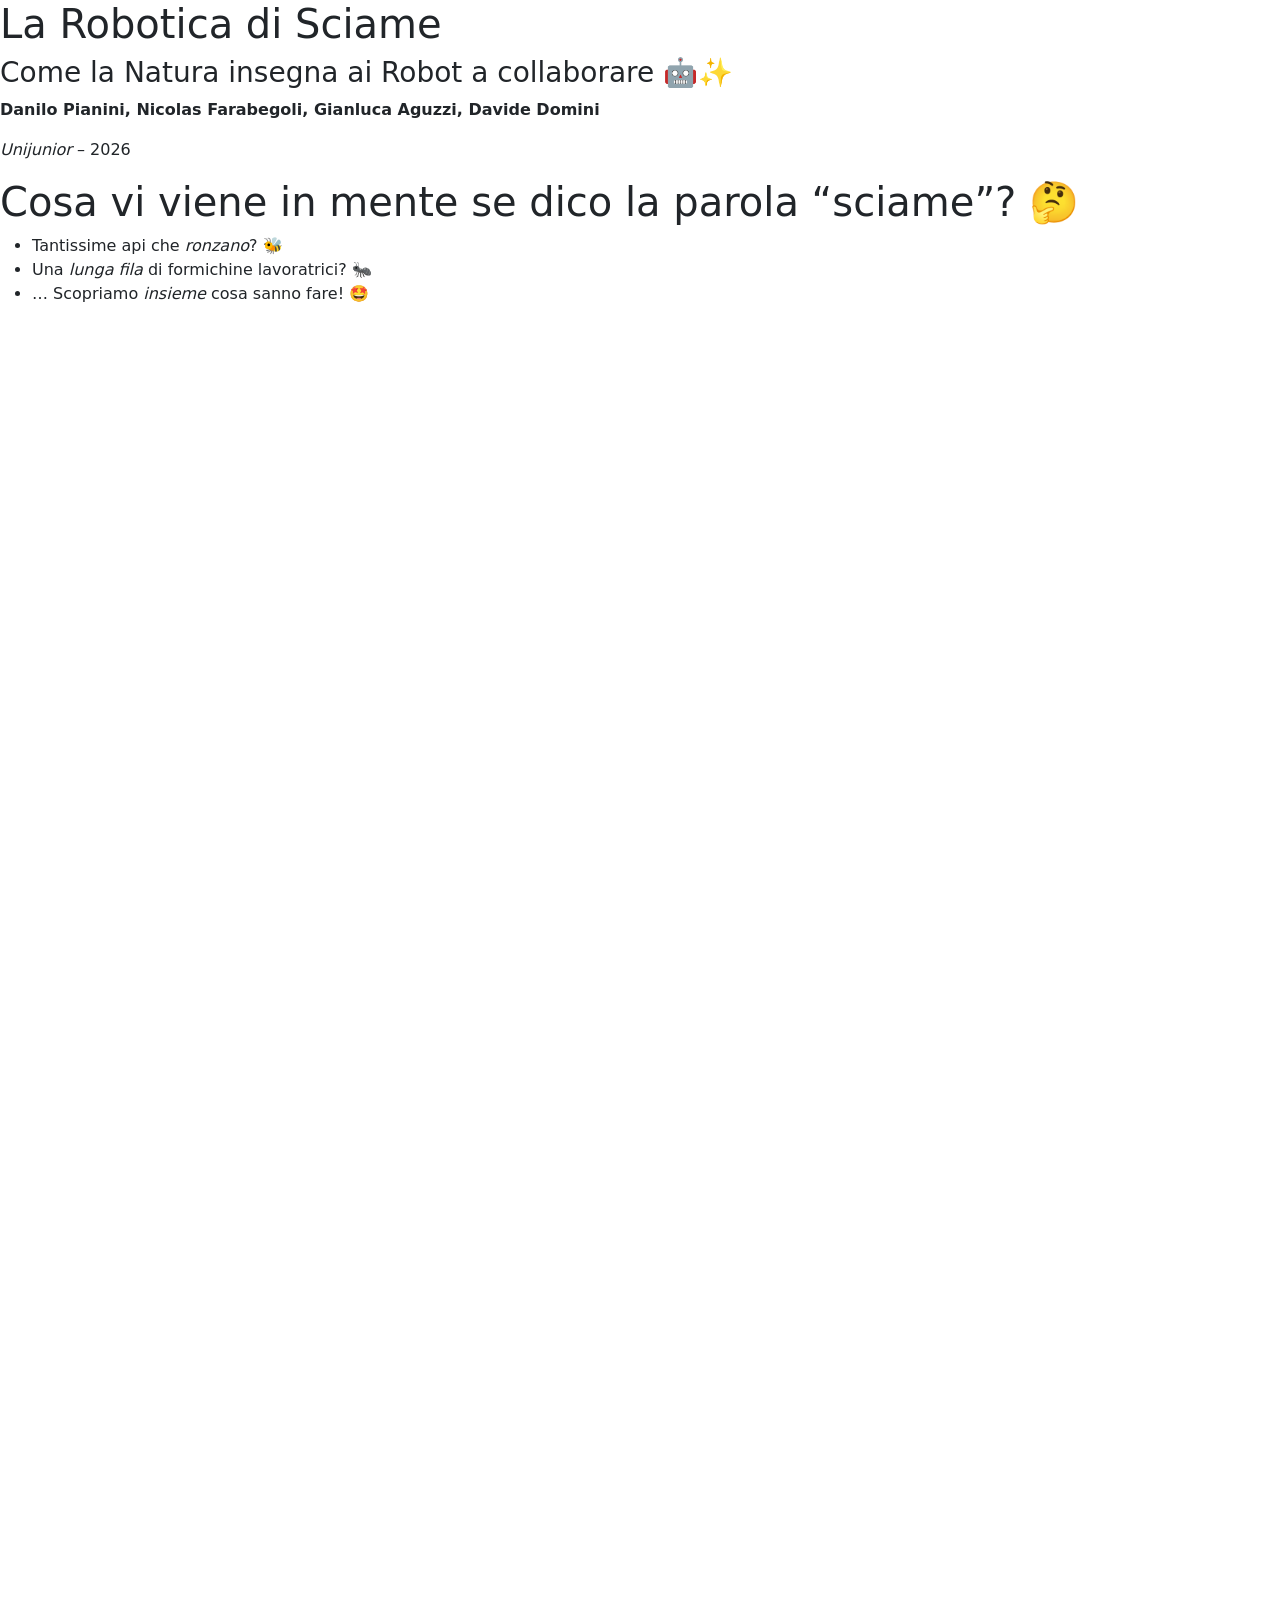
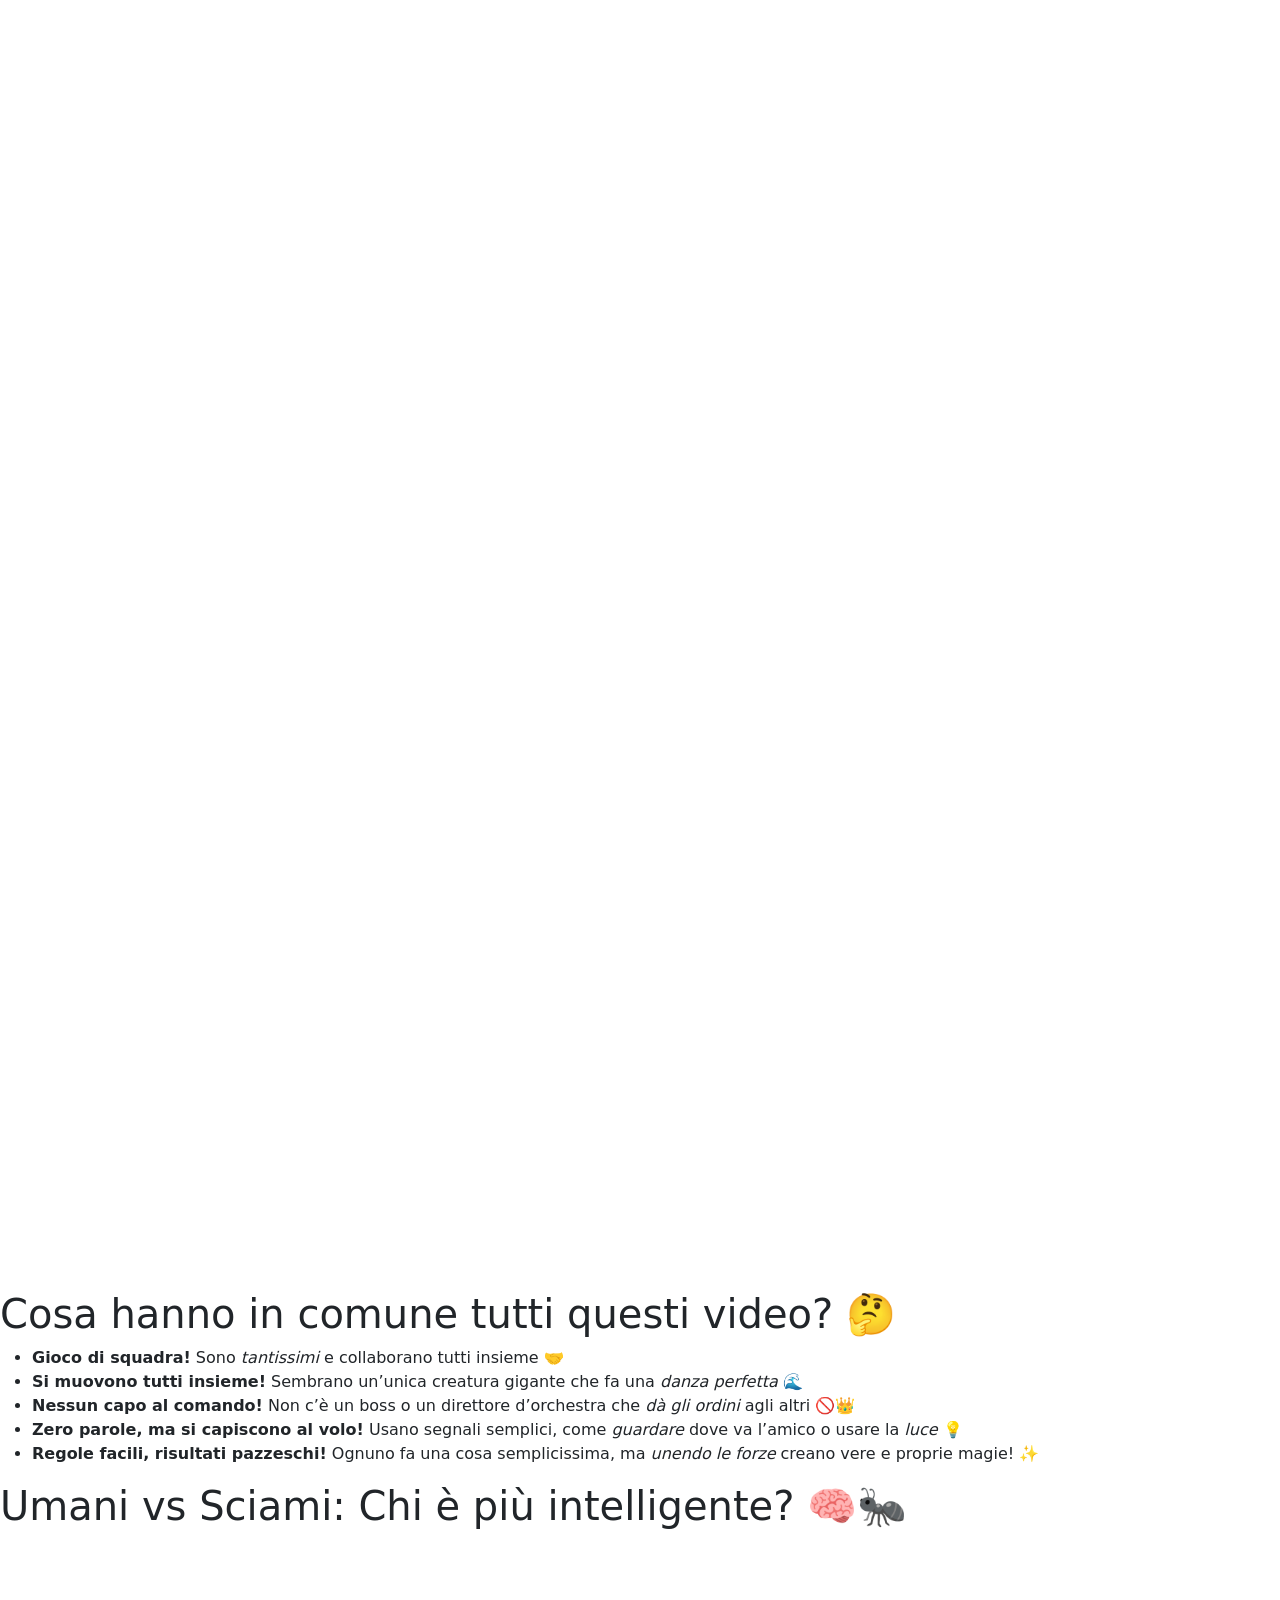
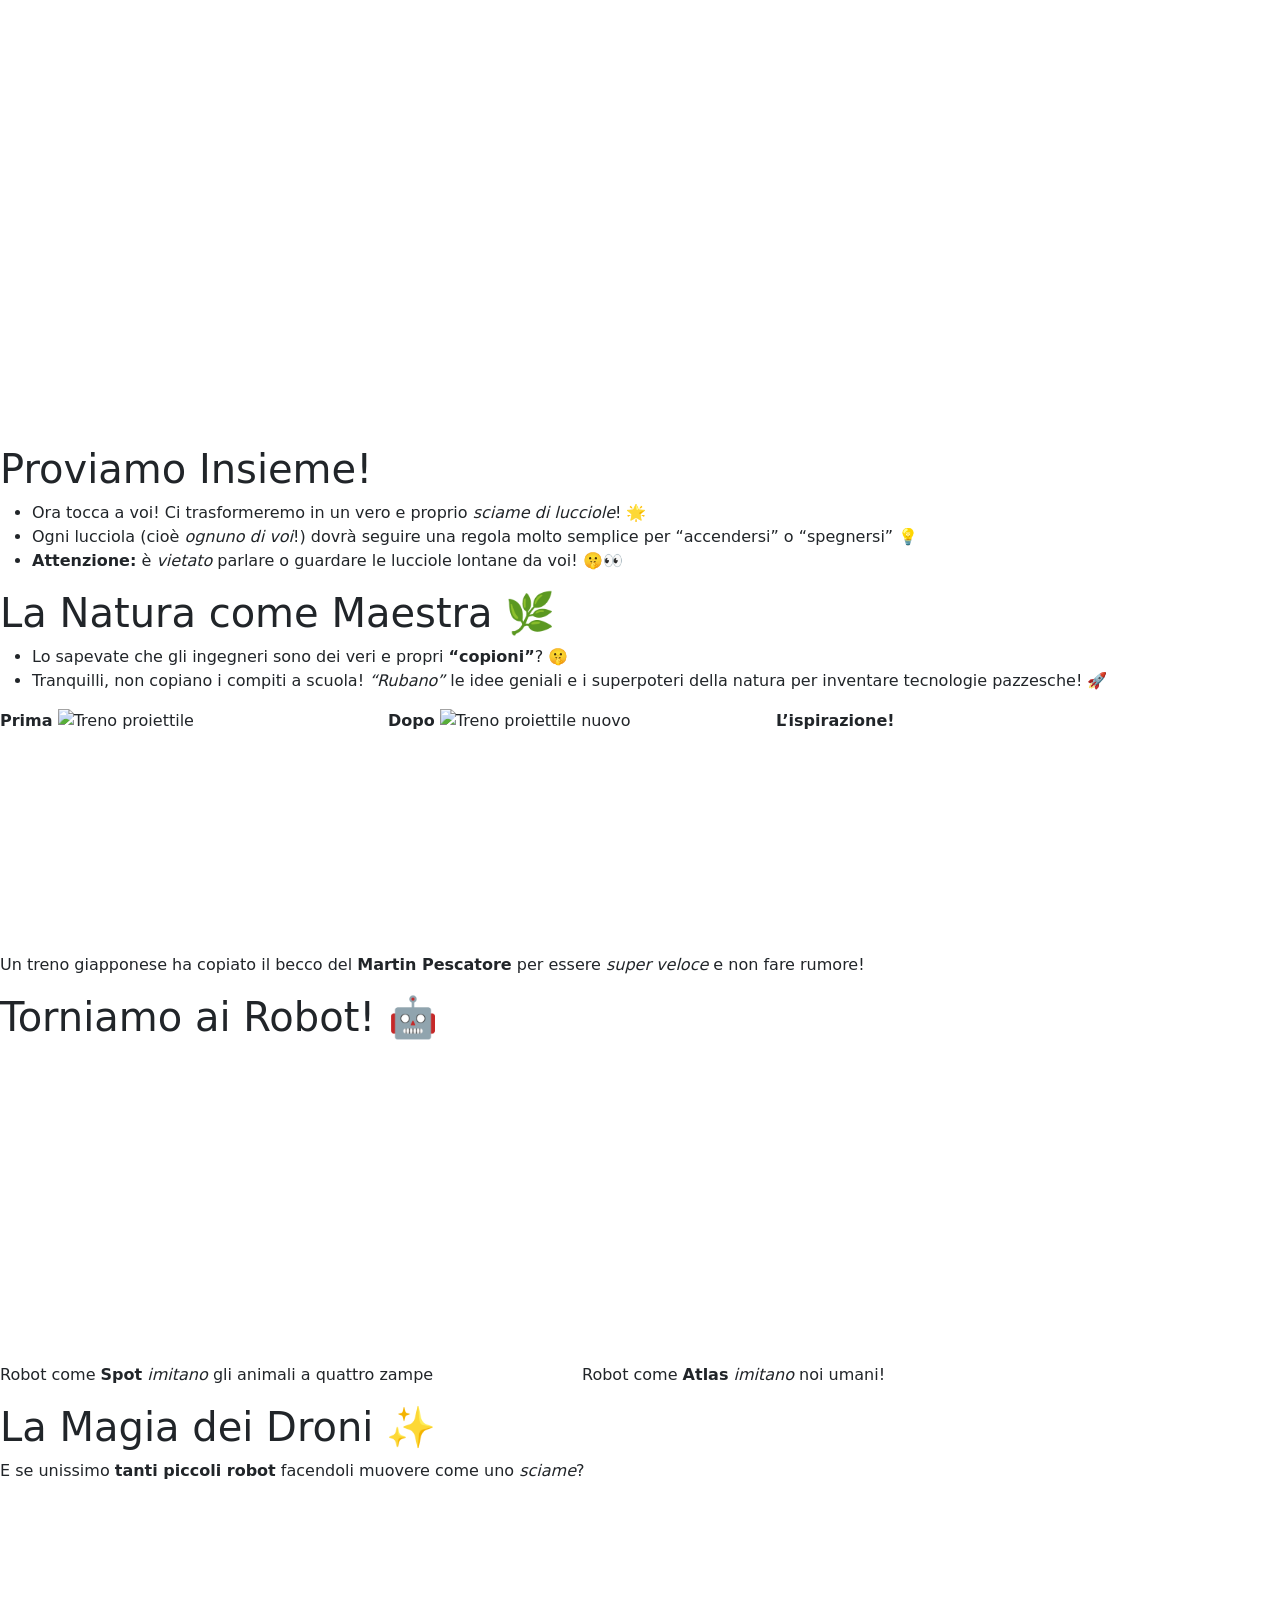
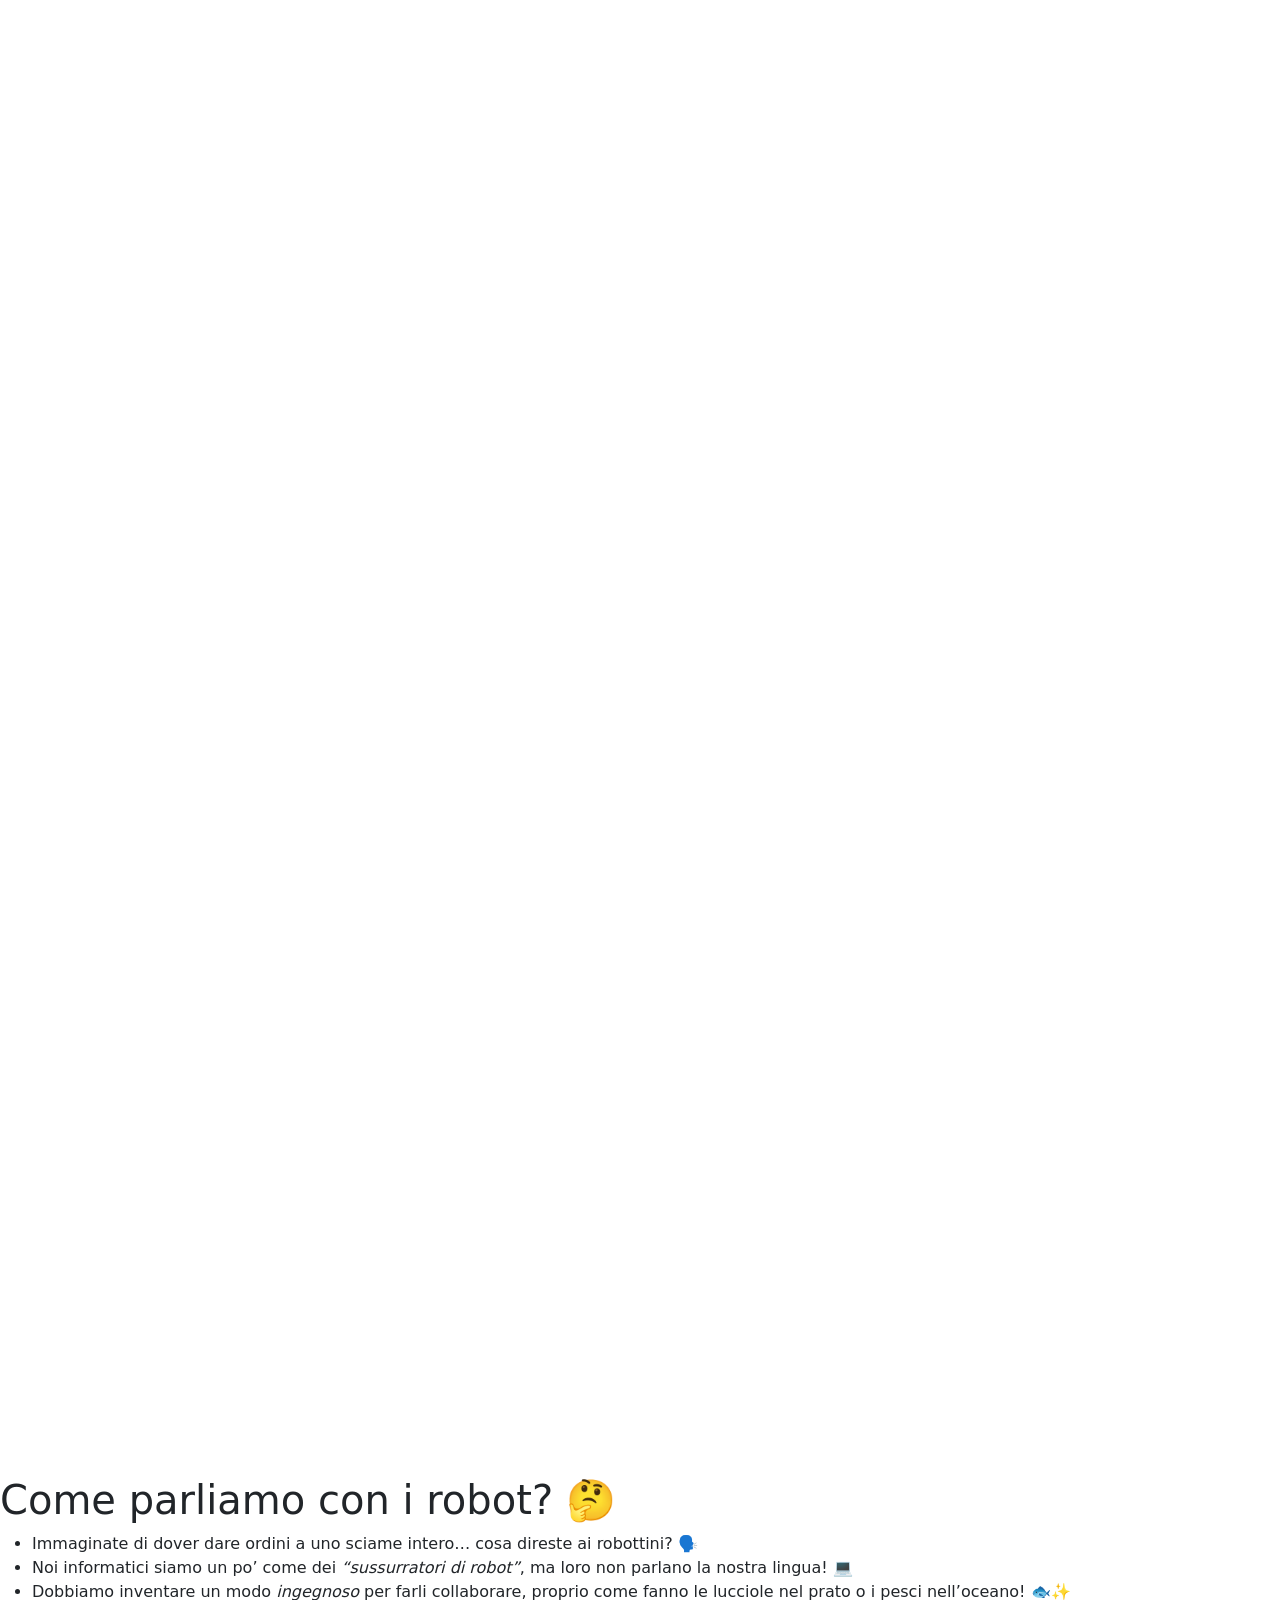
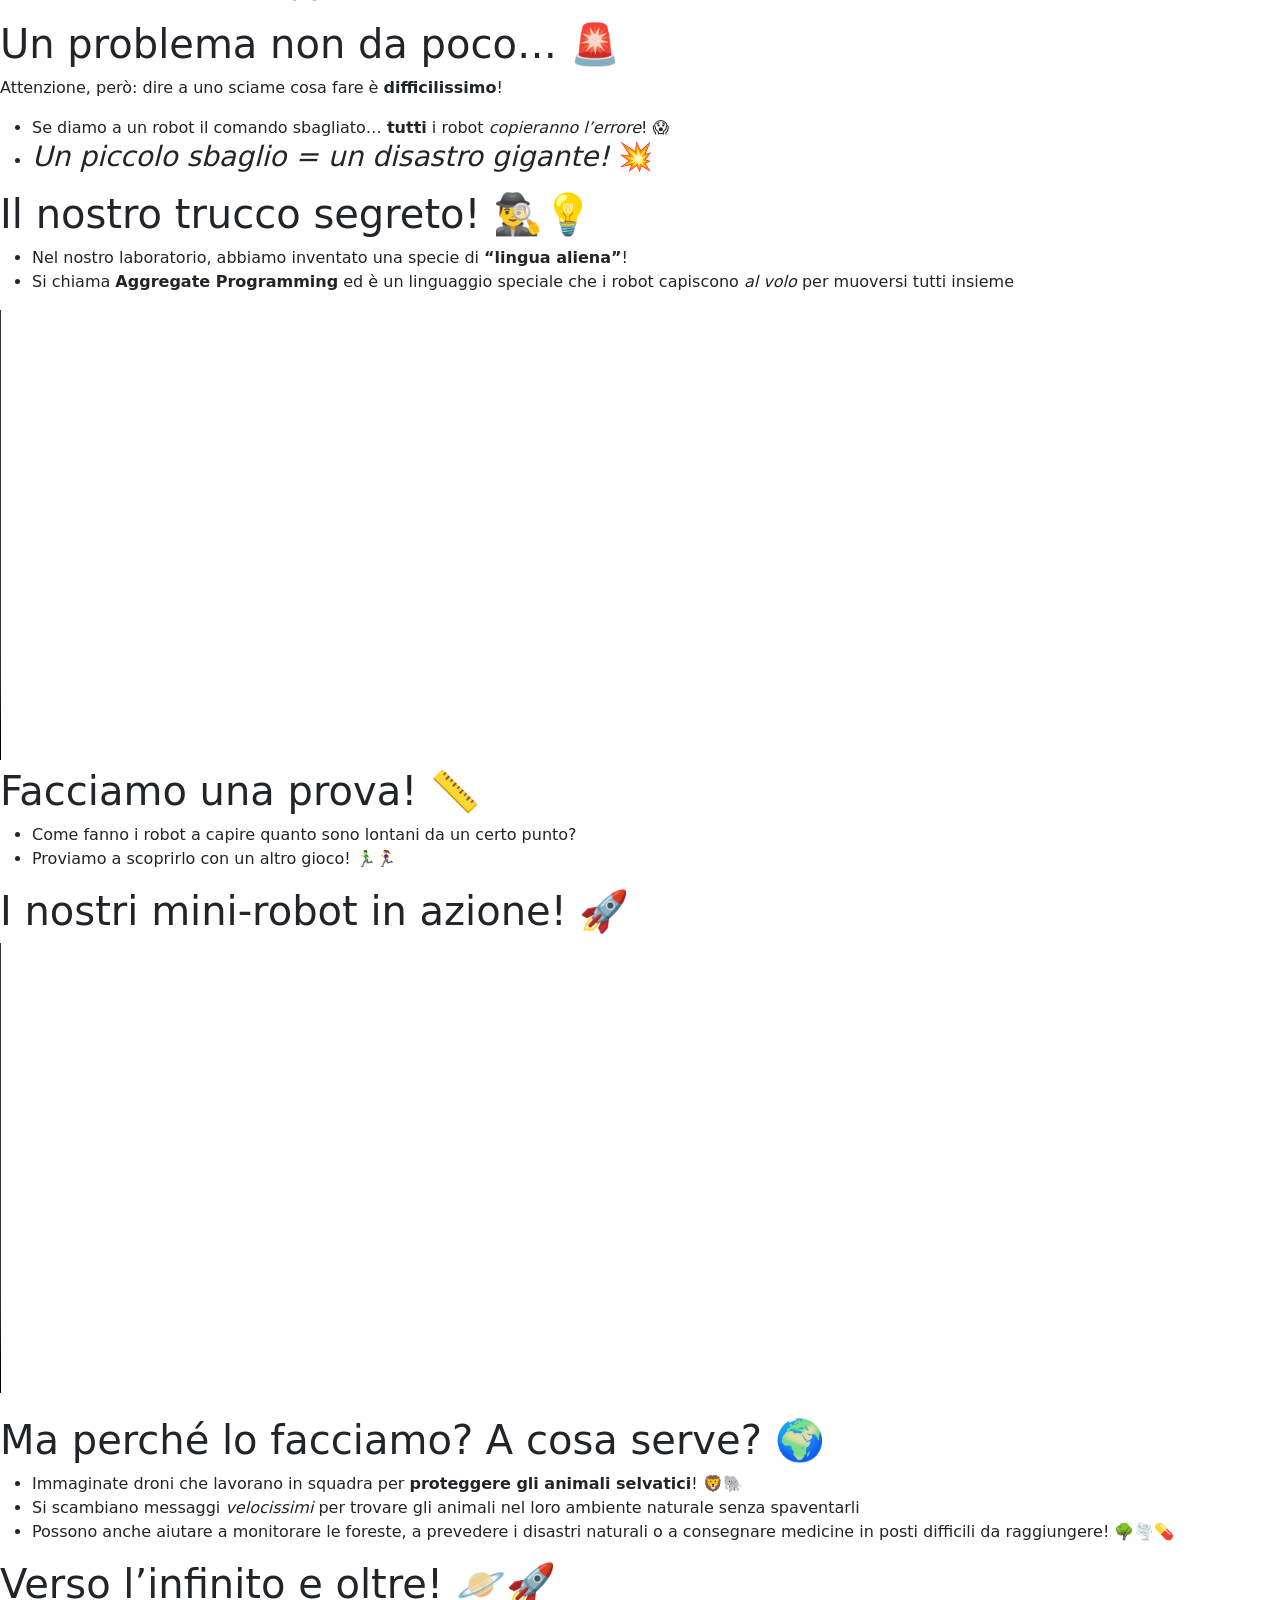
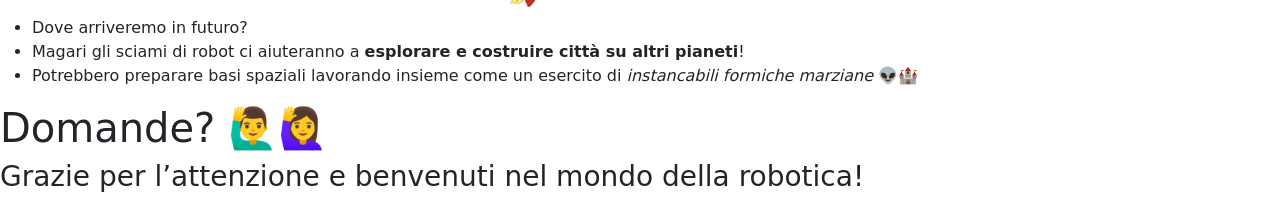
==== commit 8e28dd3b: "Deploying to gh-pages from @ nicolasfara/slides-2026-seminar-unijunior@6a778b37cf063544514a092c7c12b" ====
--- a/index.html
+++ b/index.html
@@ -145,6 +145,10 @@
 <h1 id="la-magia-dei-droni-">La Magia dei Droni ✨</h1>
 <p>E se unissimo <strong>tanti piccoli robot</strong> facendoli muovere come uno <em>sciame</em>?</p>
 <iframe width="1840" height="850" src="https://www.youtube.com/embed/MJmnSyzRUzQ" title="Shangai, ecco lo spettacolo dei droni di Capodanno" frameborder="0" allow="accelerometer; autoplay; clipboard-write; encrypted-media; gyroscope; picture-in-picture; web-share" referrerpolicy="strict-origin-when-cross-origin" allowfullscreen=""></iframe>
+<div style="position: relative; padding-bottom: 56.25%; height: 0; overflow: hidden;">
+      <iframe allow="accelerometer; autoplay; clipboard-write; encrypted-media; gyroscope; picture-in-picture; web-share; fullscreen" loading="eager" referrerpolicy="strict-origin-when-cross-origin" src="https://www.youtube.com/embed/LpaSXwpKzGk?autoplay=0&amp;controls=1&amp;end=0&amp;loop=0&amp;mute=0&amp;start=0" style="position: absolute; top: 0; left: 0; width: 100%; height: 100%; border:0;" title="YouTube video"></iframe>
+    </div>
+
 </section><section>
 <h1 id="come-parliamo-con-i-robot-">Come parliamo con i robot? 🤔</h1>
 <ul>
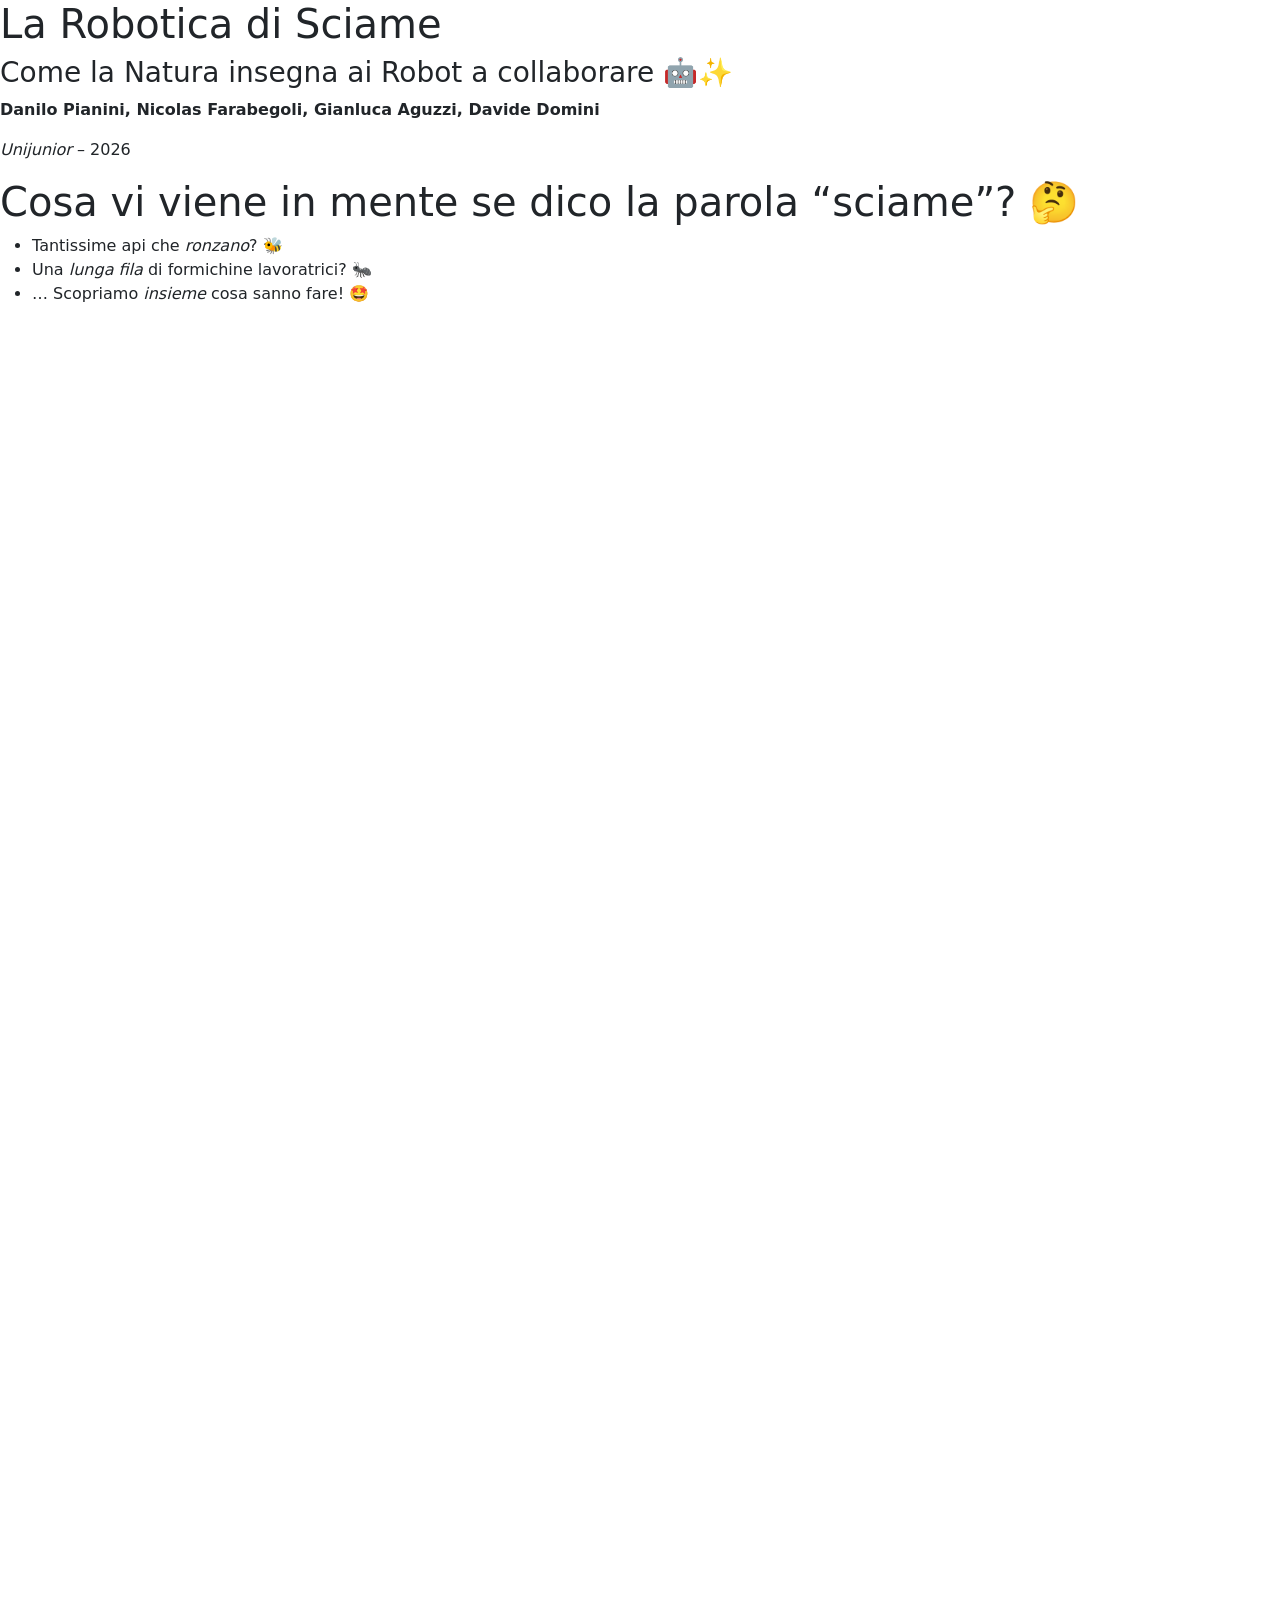
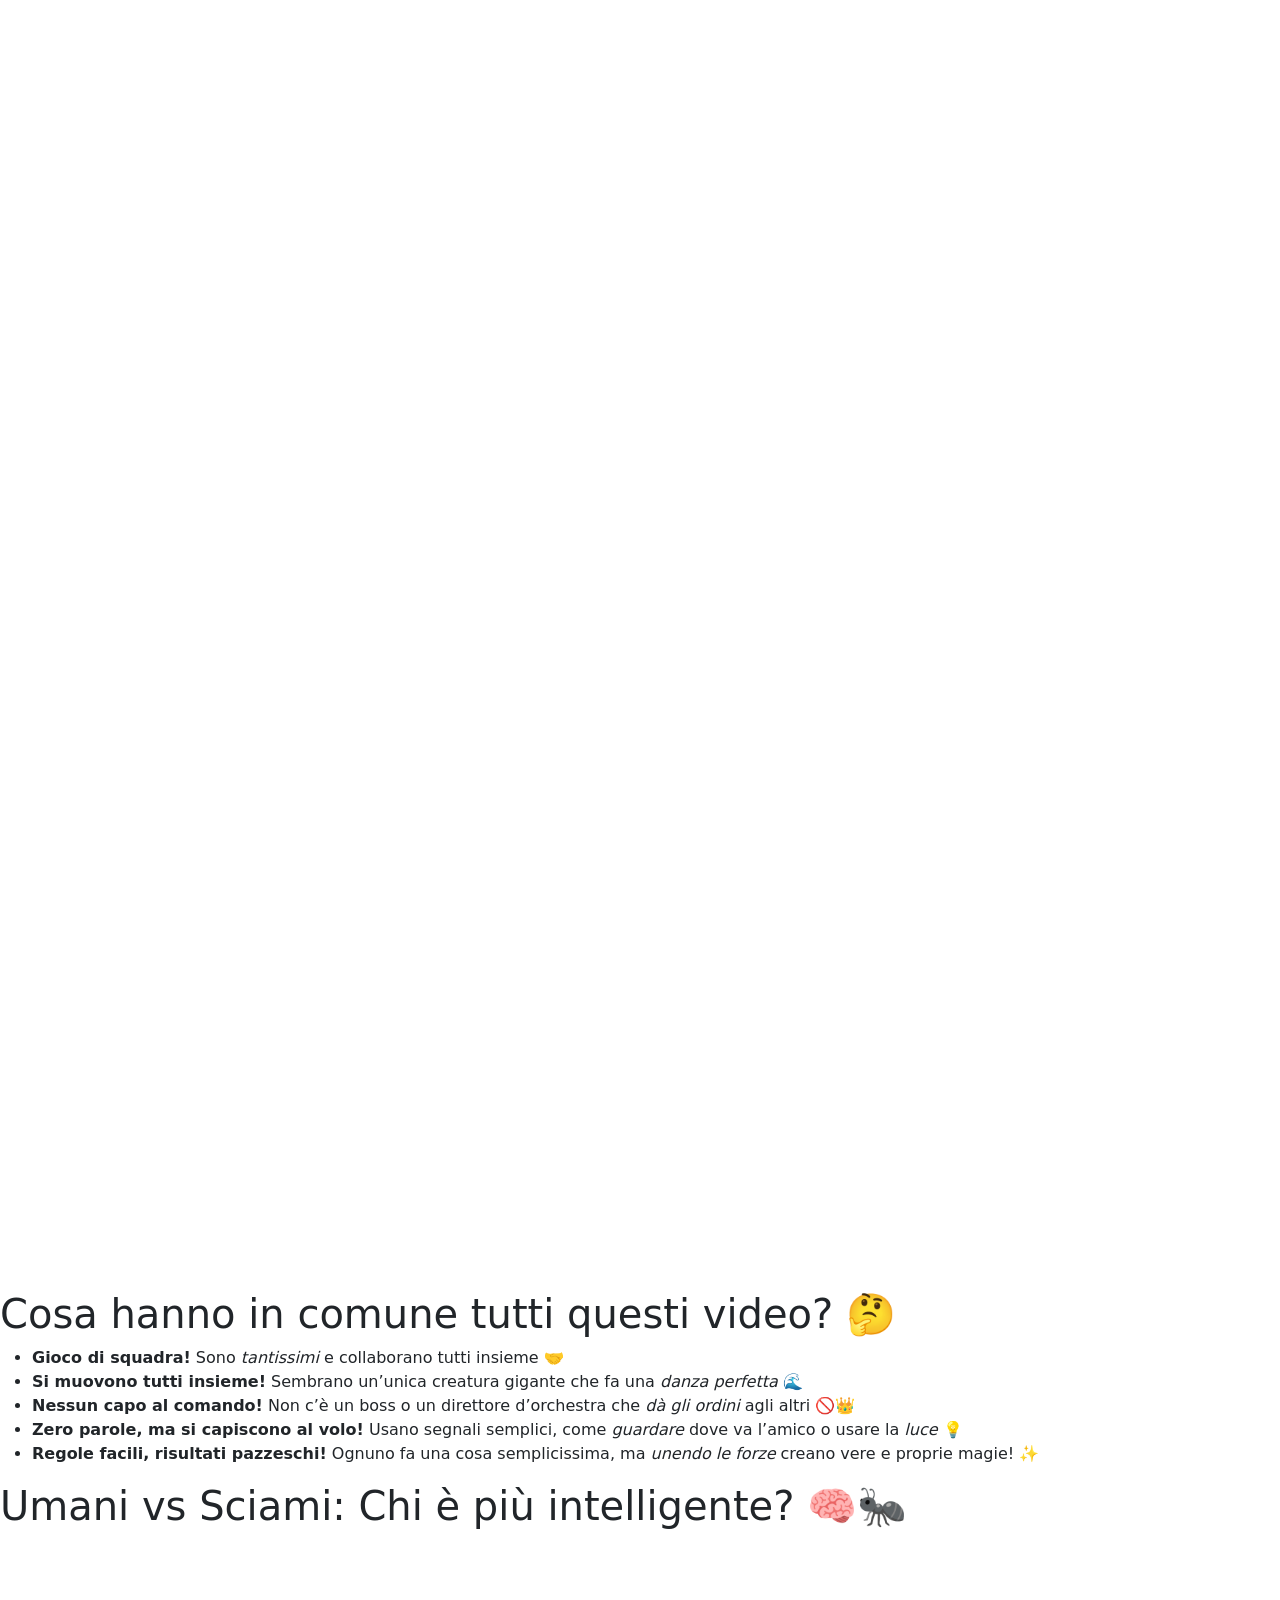
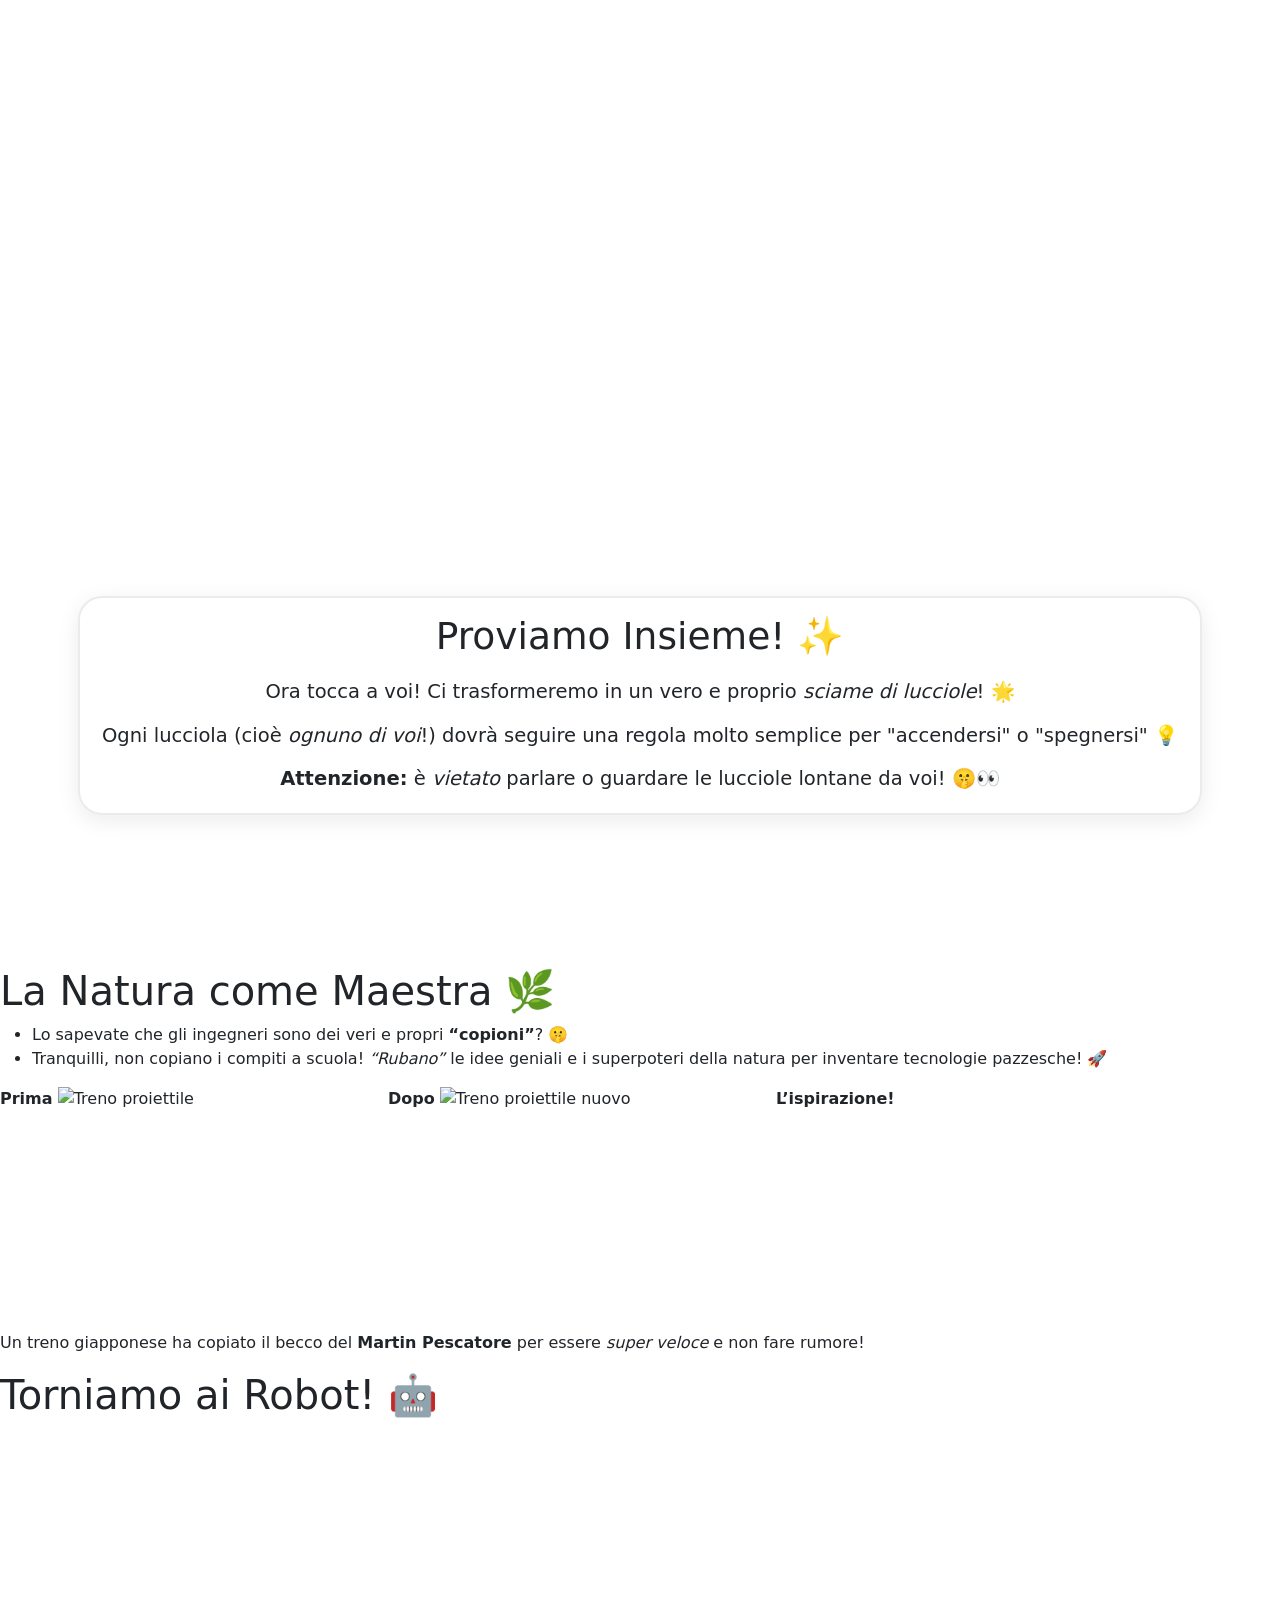
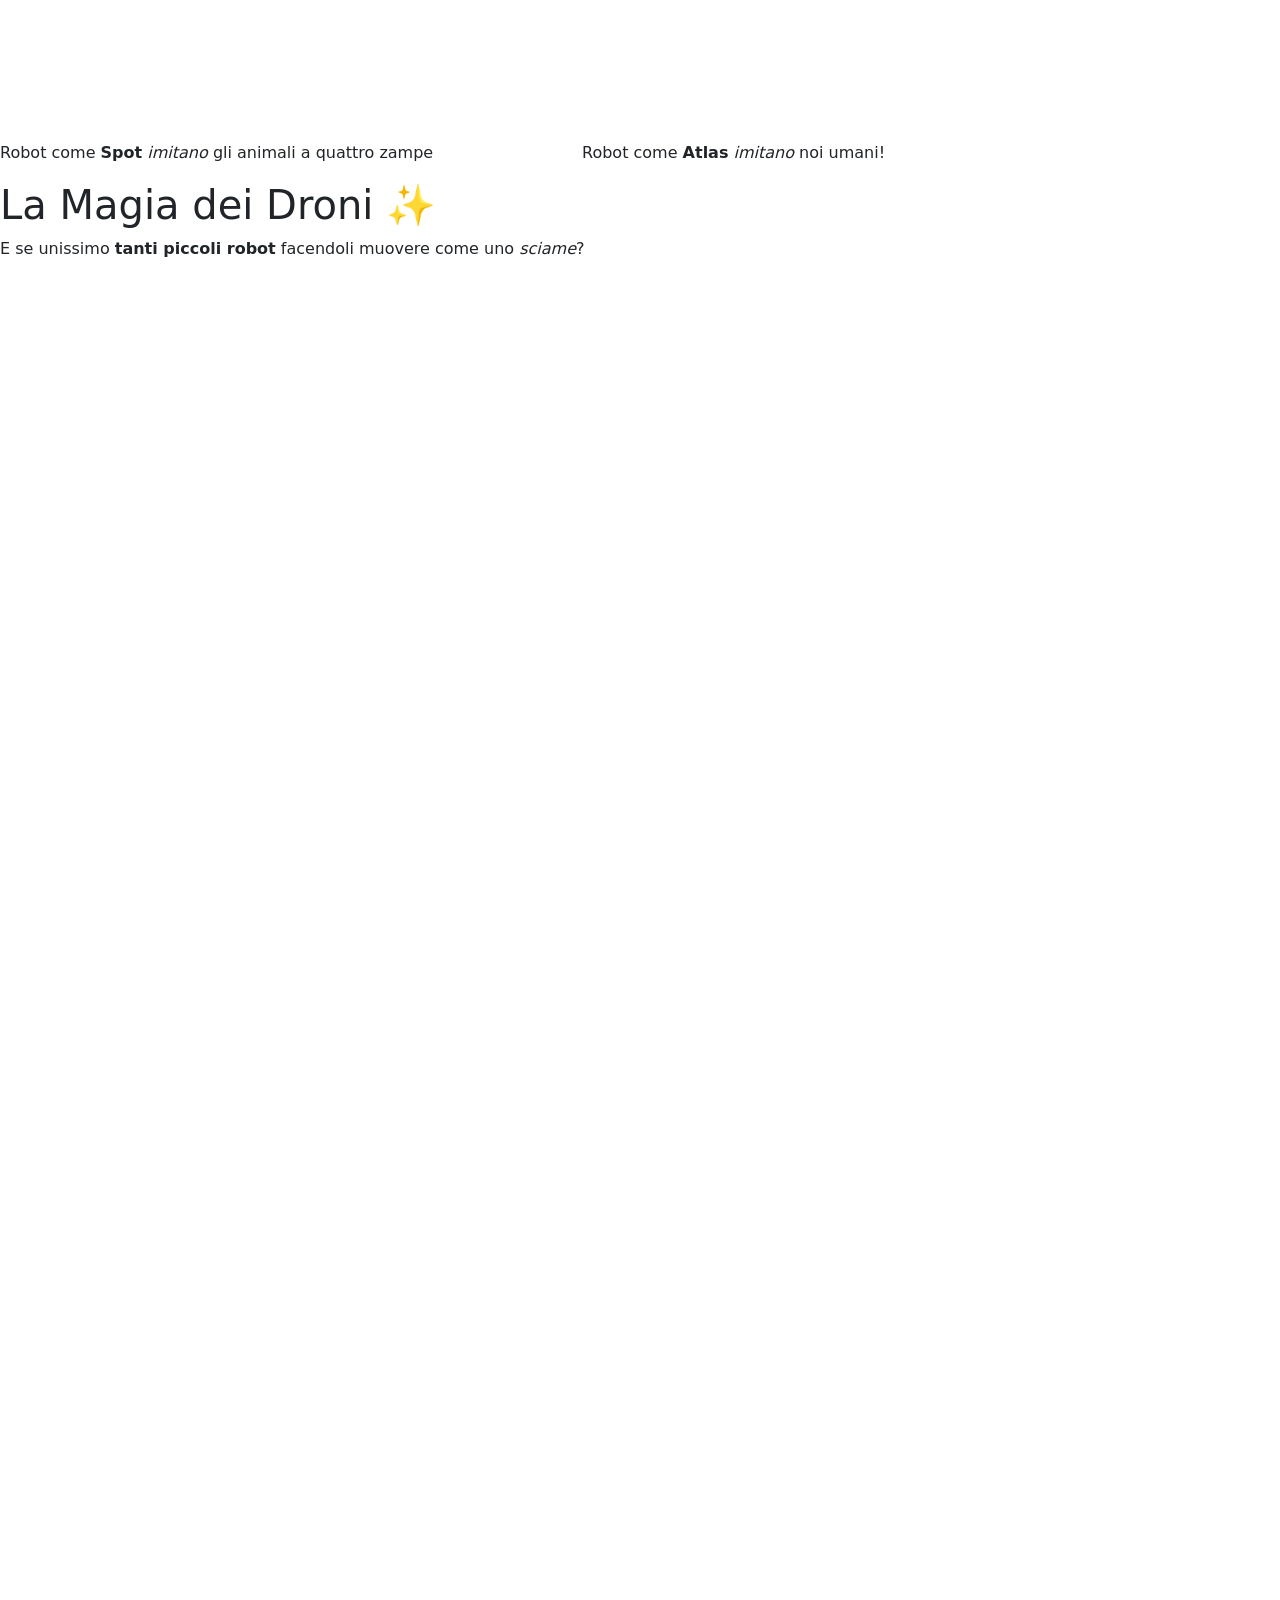
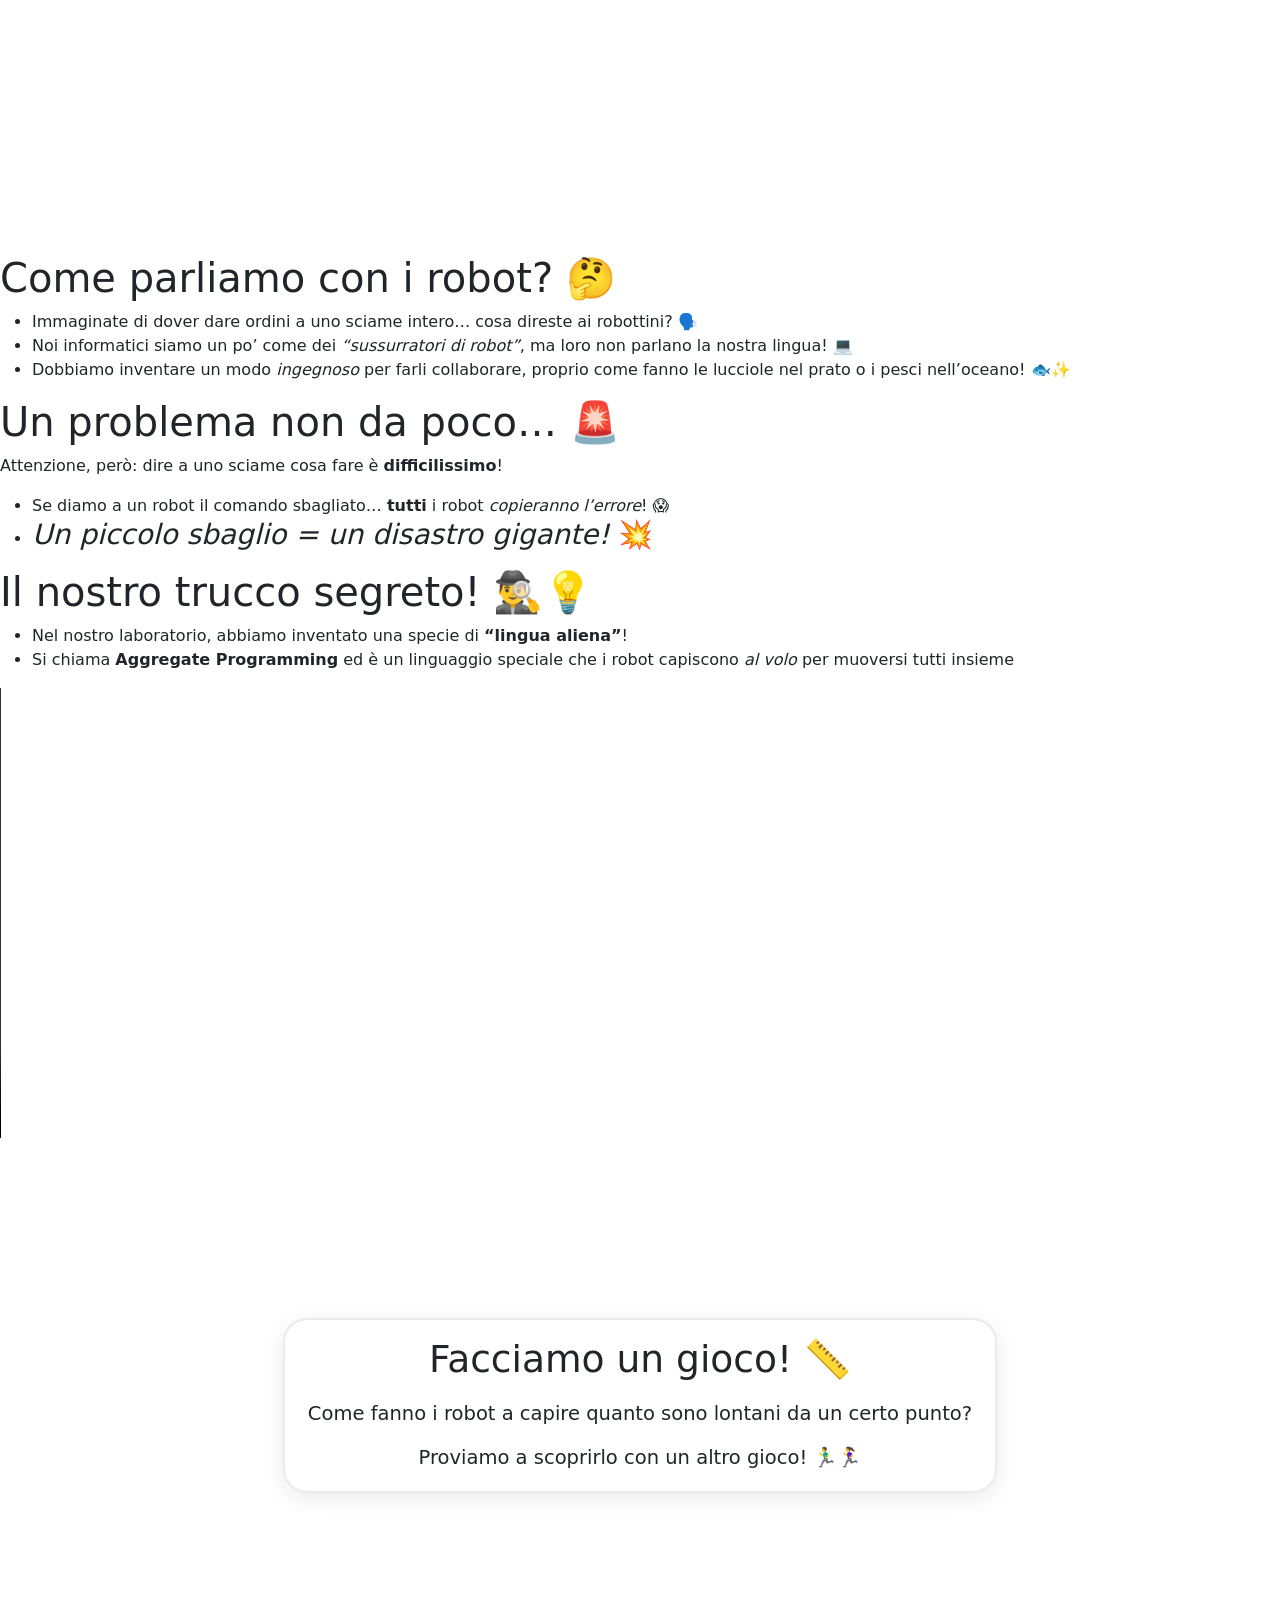
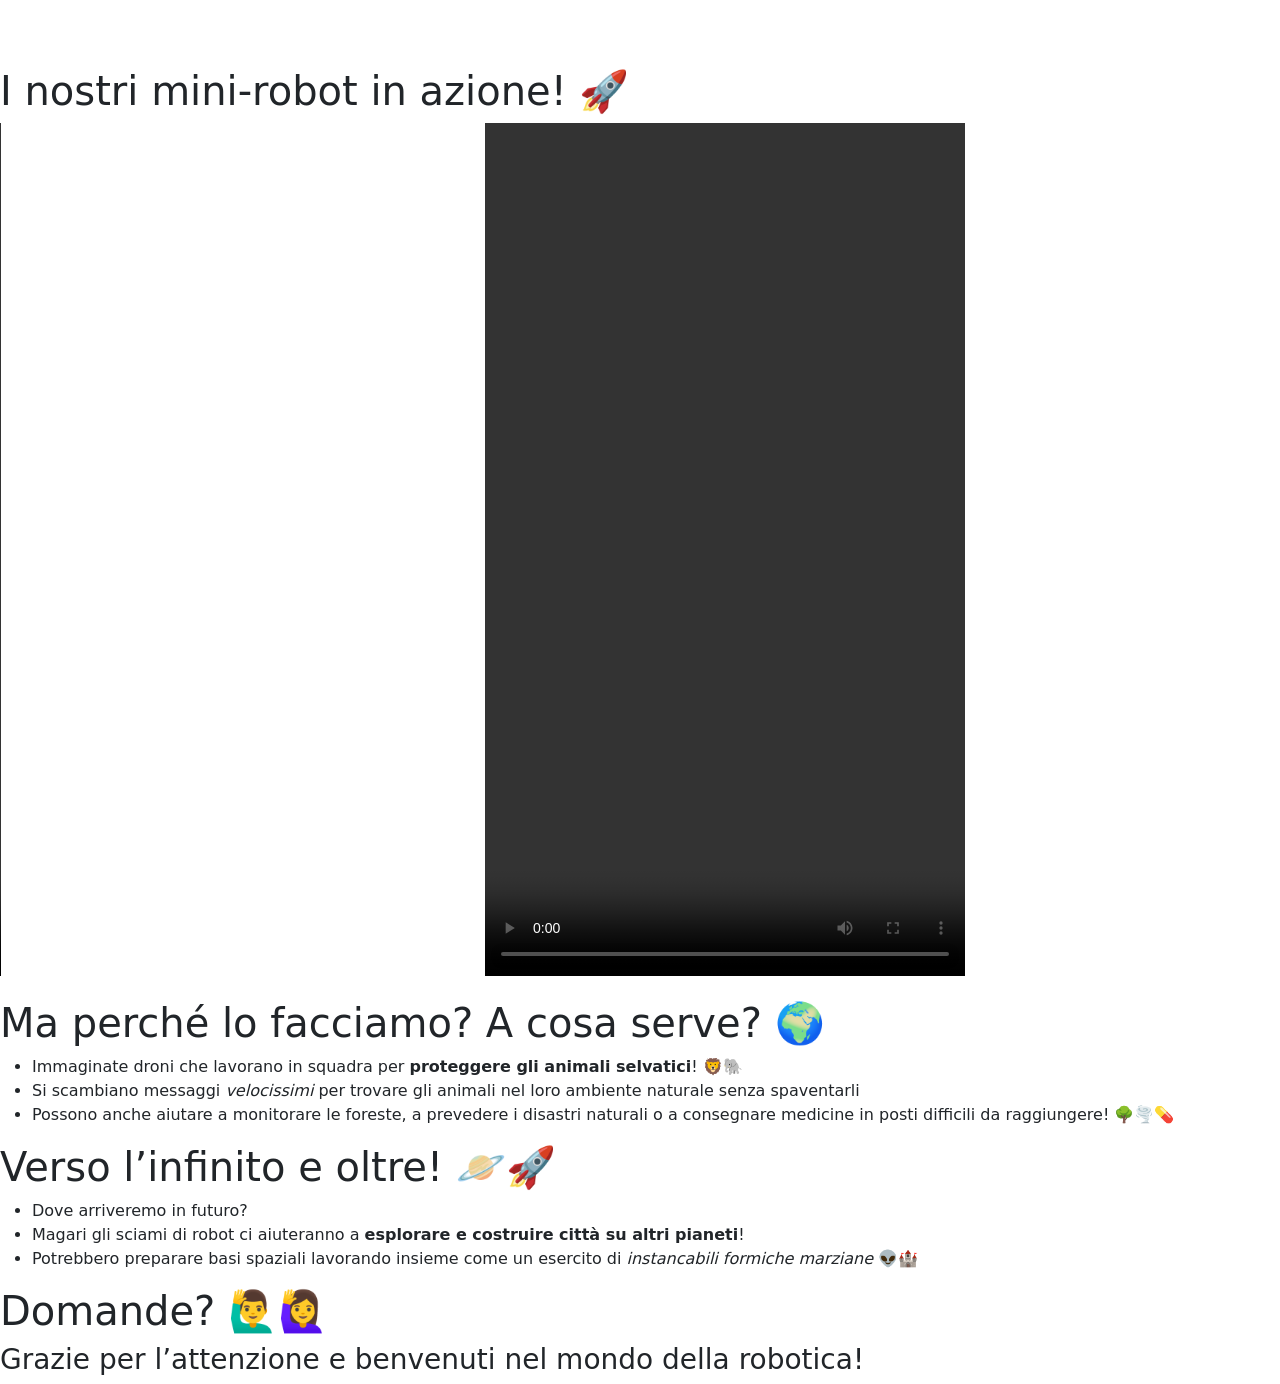
==== commit 19f38ae9: "Deploying to gh-pages from @ nicolasfara/slides-2026-seminar-unijunior@cb607cd8e3fa24e6724ae65e928f3" ====
--- a/index.html
+++ b/index.html
@@ -96,13 +96,18 @@
 </section><section>
 <h1 id="umani-vs-sciami-chi-è-più-intelligente-">Umani vs Sciami: Chi è più intelligente? 🧠🐜</h1>
 <iframe width="1000" height="500" src="https://www.youtube.com/embed/ZHpu7ngQxwE" frameborder="0" allow="accelerometer; autoplay; clipboard-write; encrypted-media; gyroscope; picture-in-picture" allowfullscreen=""></iframe>
-</section><section>
-<h1 id="proviamo-insieme">Proviamo Insieme!</h1>
-<ul>
-<li>Ora tocca a voi! Ci trasformeremo in un vero e proprio <em>sciame di lucciole</em>! 🌟</li>
-<li>Ogni lucciola (cioè <em>ognuno di voi</em>!) dovrà seguire una regola molto semplice per “accendersi” o “spegnersi” 💡</li>
-<li><strong>Attenzione:</strong> è <em>vietato</em> parlare o guardare le lucciole lontane da voi! 🤫👀</li>
-</ul>
+</section>
+
+<section data-noprocess="" data-shortcode-slide="" data-background-color="#f6f0dc">
+  
+<div style="min-height: 58vh; display: flex; align-items: center; justify-content: center;">
+<div style="max-width: 90%; padding: 1.2em 1.4em; text-align: center; background: rgba(255, 255, 255, 0.42); border: 2px solid rgba(0, 0, 0, 0.08); border-radius: 24px; box-shadow: 0 0.35em 1.4em rgba(0, 0, 0, 0.08);">
+<h1 style="font-size: 2.35em; line-height: 1.05; margin: 0 0 0.55em;">Proviamo Insieme! ✨</h1>
+<p style="font-size: 1.22em; line-height: 1.45; margin: 0 0 0.8em;">Ora tocca a voi! Ci trasformeremo in un vero e proprio <em>sciame di lucciole</em>! 🌟</p>
+<p style="font-size: 1.22em; line-height: 1.45; margin: 0 0 0.8em;">Ogni lucciola (cioè <em>ognuno di voi</em>!) dovrà seguire una regola molto semplice per "accendersi" o "spegnersi" 💡</p>
+<p style="font-size: 1.22em; line-height: 1.45; margin: 0;"><strong>Attenzione:</strong> è <em>vietato</em> parlare o guardare le lucciole lontane da voi! 🤫👀</p>
+</div>
+</div>
 </section><section>
 <h1 id="la-natura-come-maestra-">La Natura come Maestra 🌿</h1>
 <ul>
@@ -211,25 +216,20 @@
   <video width="1080" height="450" autoplay="" controls="" loop=""><source data-src="video/macroswarm.webm" type="video/webm"></video>
 </span>
 
-</section><section>
-<h1 id="facciamo-una-prova-">Facciamo una prova! 📏</h1>
-<ul>
-<li>
-
-<span class="fragment ">
-  Come fanno i robot a capire quanto sono lontani da un certo punto?
-</span>
-</li>
-<li>
-
-<span class="fragment ">
-  Proviamo a scoprirlo con un altro gioco! 🏃‍♂️🏃‍♀️
-</span>
-</li>
-</ul>
+</section>
+
+<section data-noprocess="" data-shortcode-slide="" data-background-color="#f6f0dc">
+  
+<div style="min-height: 58vh; display: flex; align-items: center; justify-content: center;">
+<div style="max-width: 90%; padding: 1.2em 1.4em; text-align: center; background: rgba(255, 255, 255, 0.42); border: 2px solid rgba(0, 0, 0, 0.08); border-radius: 24px; box-shadow: 0 0.35em 1.4em rgba(0, 0, 0, 0.08);">
+<h1 style="font-size: 2.35em; line-height: 1.05; margin: 0 0 0.55em;">Facciamo un gioco! 📏</h1>
+<p style="font-size: 1.22em; line-height: 1.45; margin: 0 0 0.8em;">Come fanno i robot a capire quanto sono lontani da un certo punto?</p>
+<p style="font-size: 1.22em; line-height: 1.45; margin: 0;">Proviamo a scoprirlo con un altro gioco! 🏃‍♂️🏃‍♀️</p></div>
+</div>
 </section><section>
 <h1 id="i-nostri-mini-robot-in-azione-">I nostri mini-robot in azione! 🚀</h1>
-<p><video width="1080" height="450" autoplay="" controls="" loop=""><source data-src="https://protelis.github.io/images/mapehd-small-h264.mp4" type="video/webm"></video></p>
+<p><video width="480" height="853" autoplay="" controls="" loop=""><source data-src="video/IMG_8651.MOV" type="video/mp4"></video>
+<video width="480" height="853" autoplay="" controls="" loop=""><source data-src="video/IMG_8649.MOV" type="video/mp4"></video></p>
 </section>
 
 <section data-noprocess="" data-shortcode-slide="" data-background-opacity="0.2" data-background-video="https://github.com/DanySK/slides-2024-acsos-imageonomics/raw/master/content/nonnadir.mkv" data-background-video-loop="true" data-background-video-muted="true">
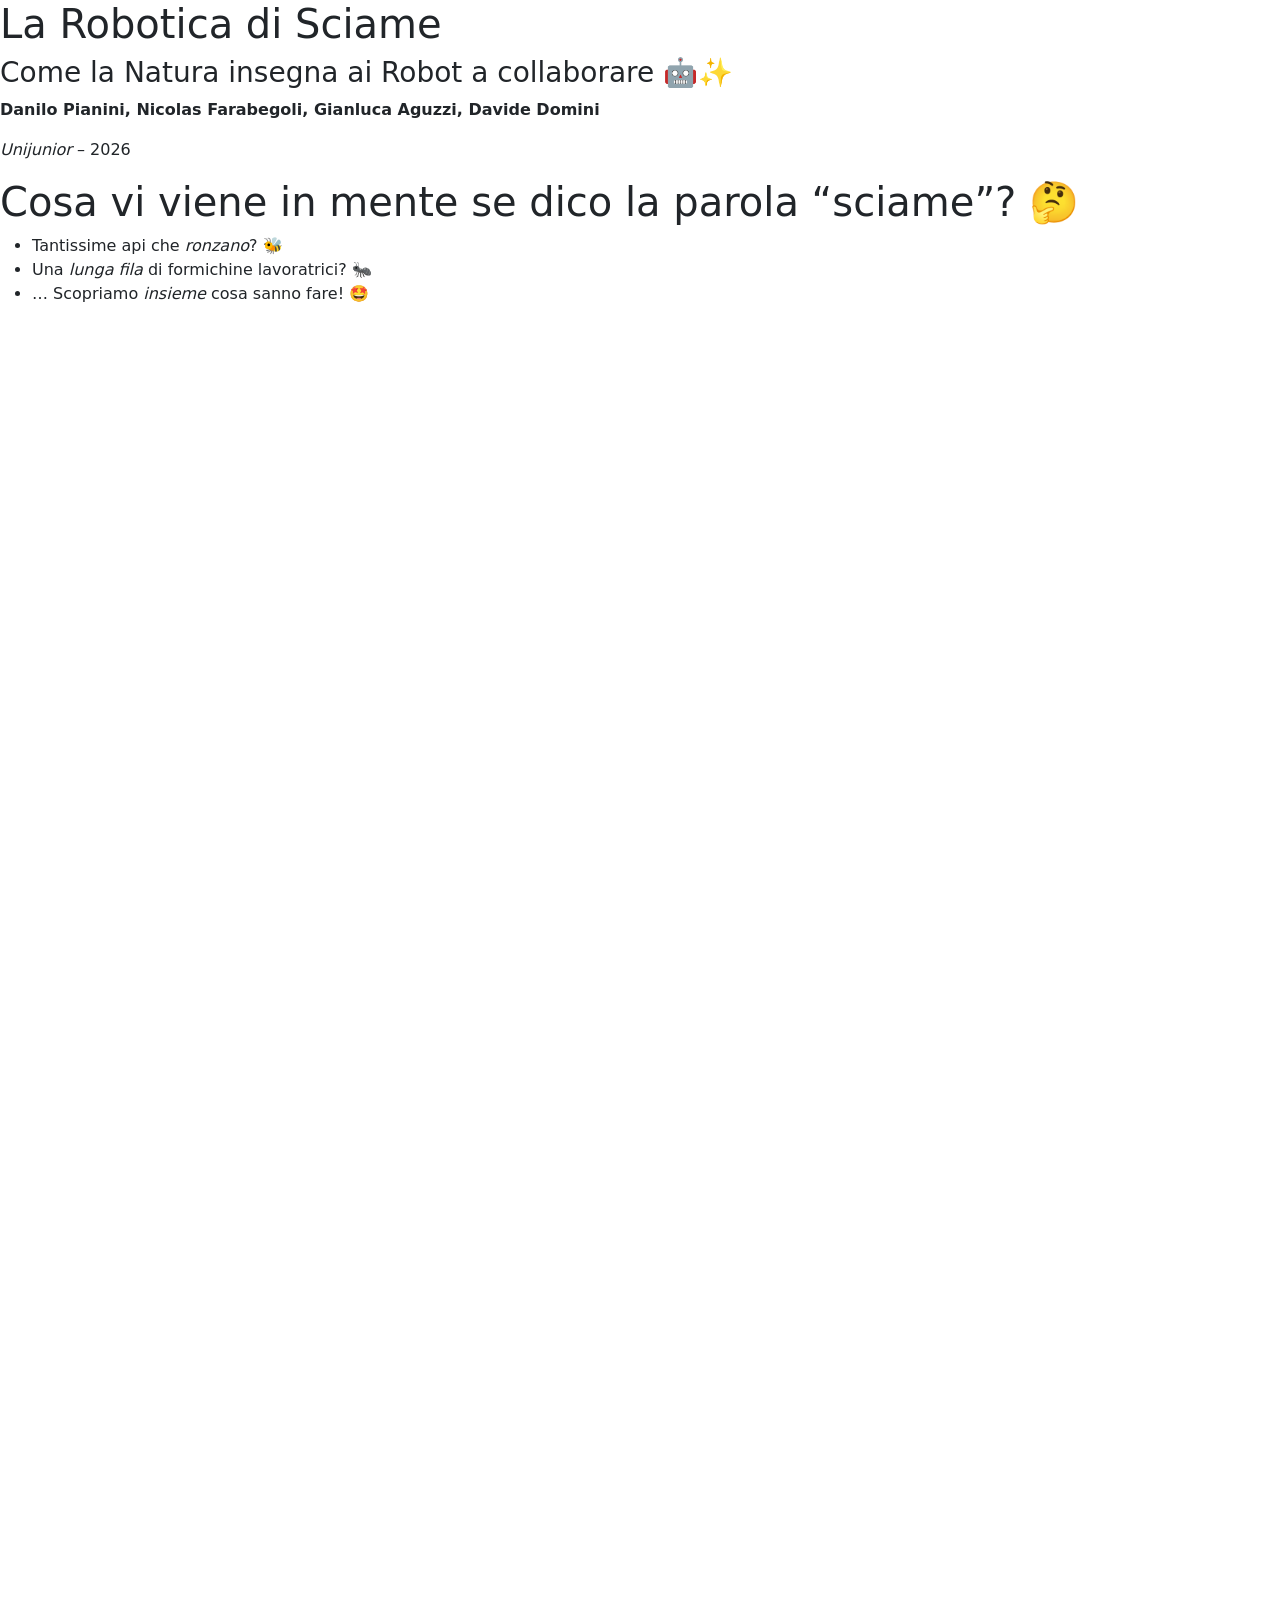
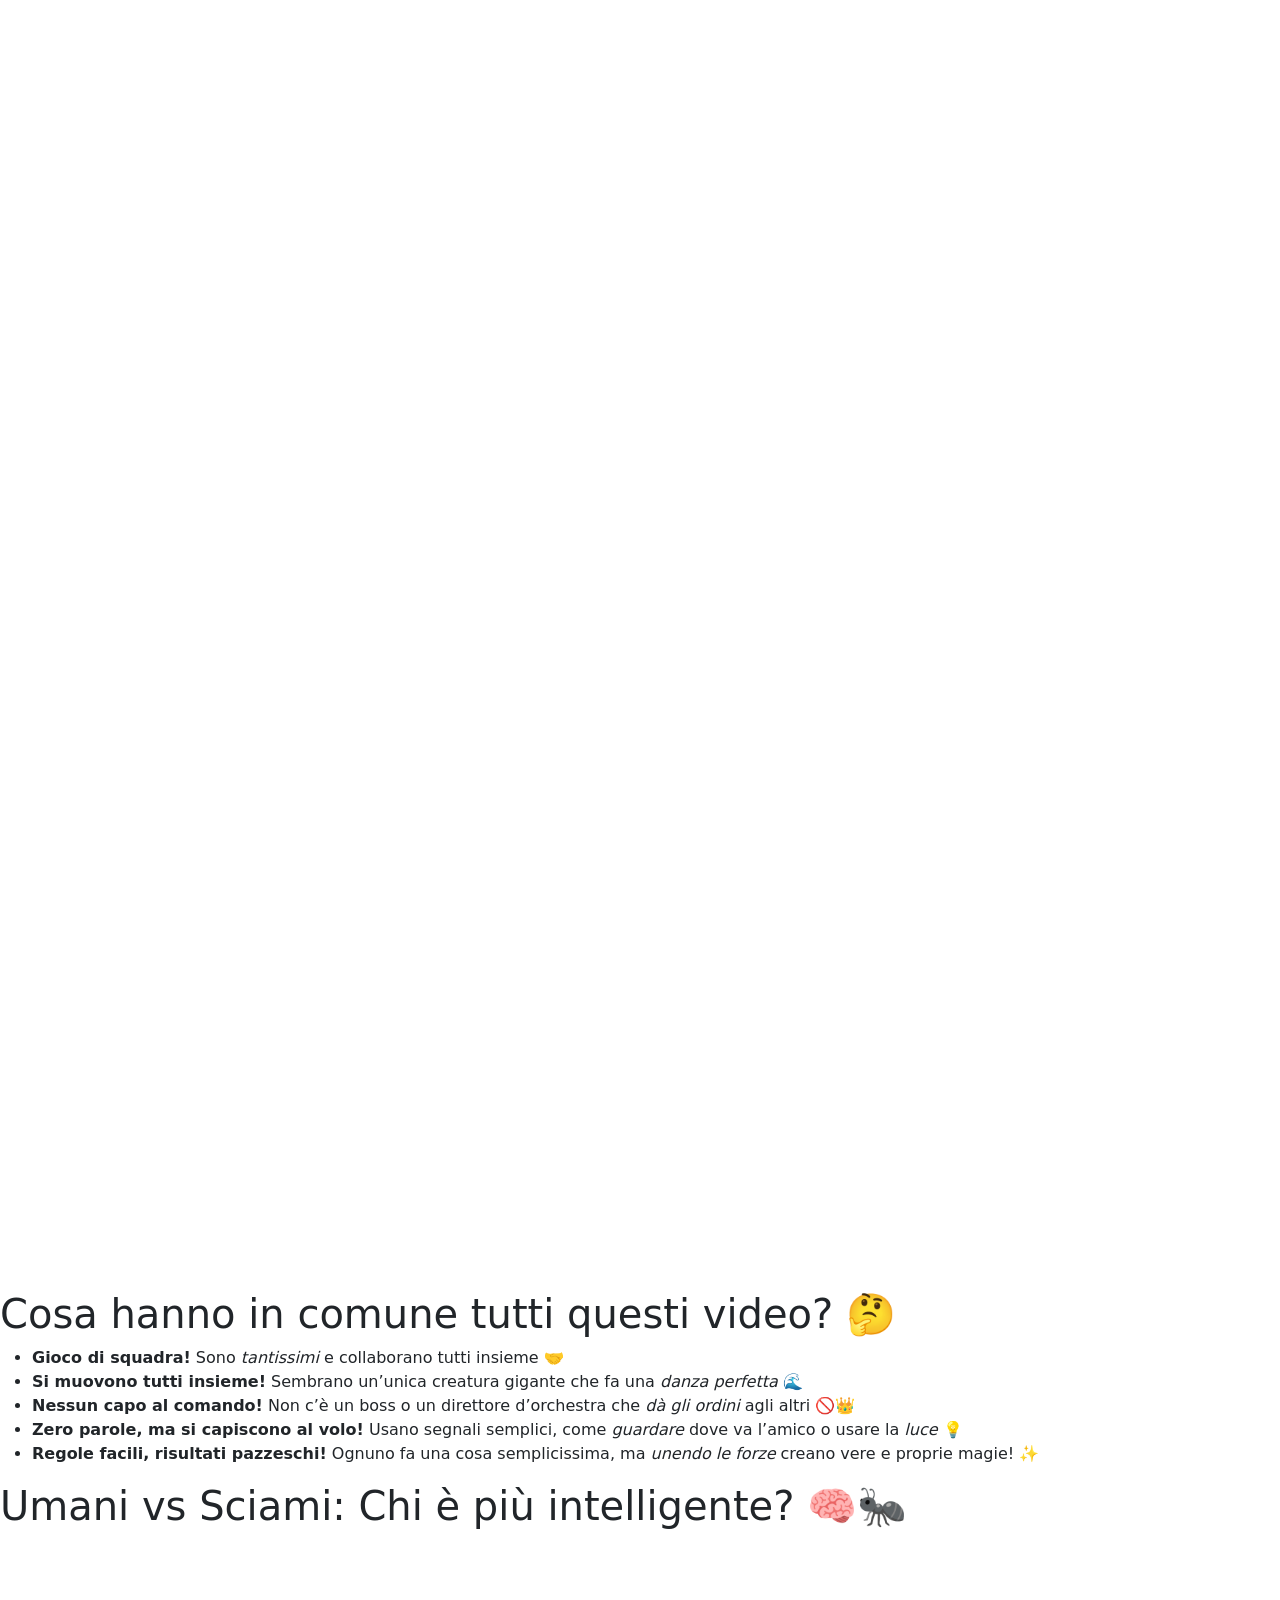
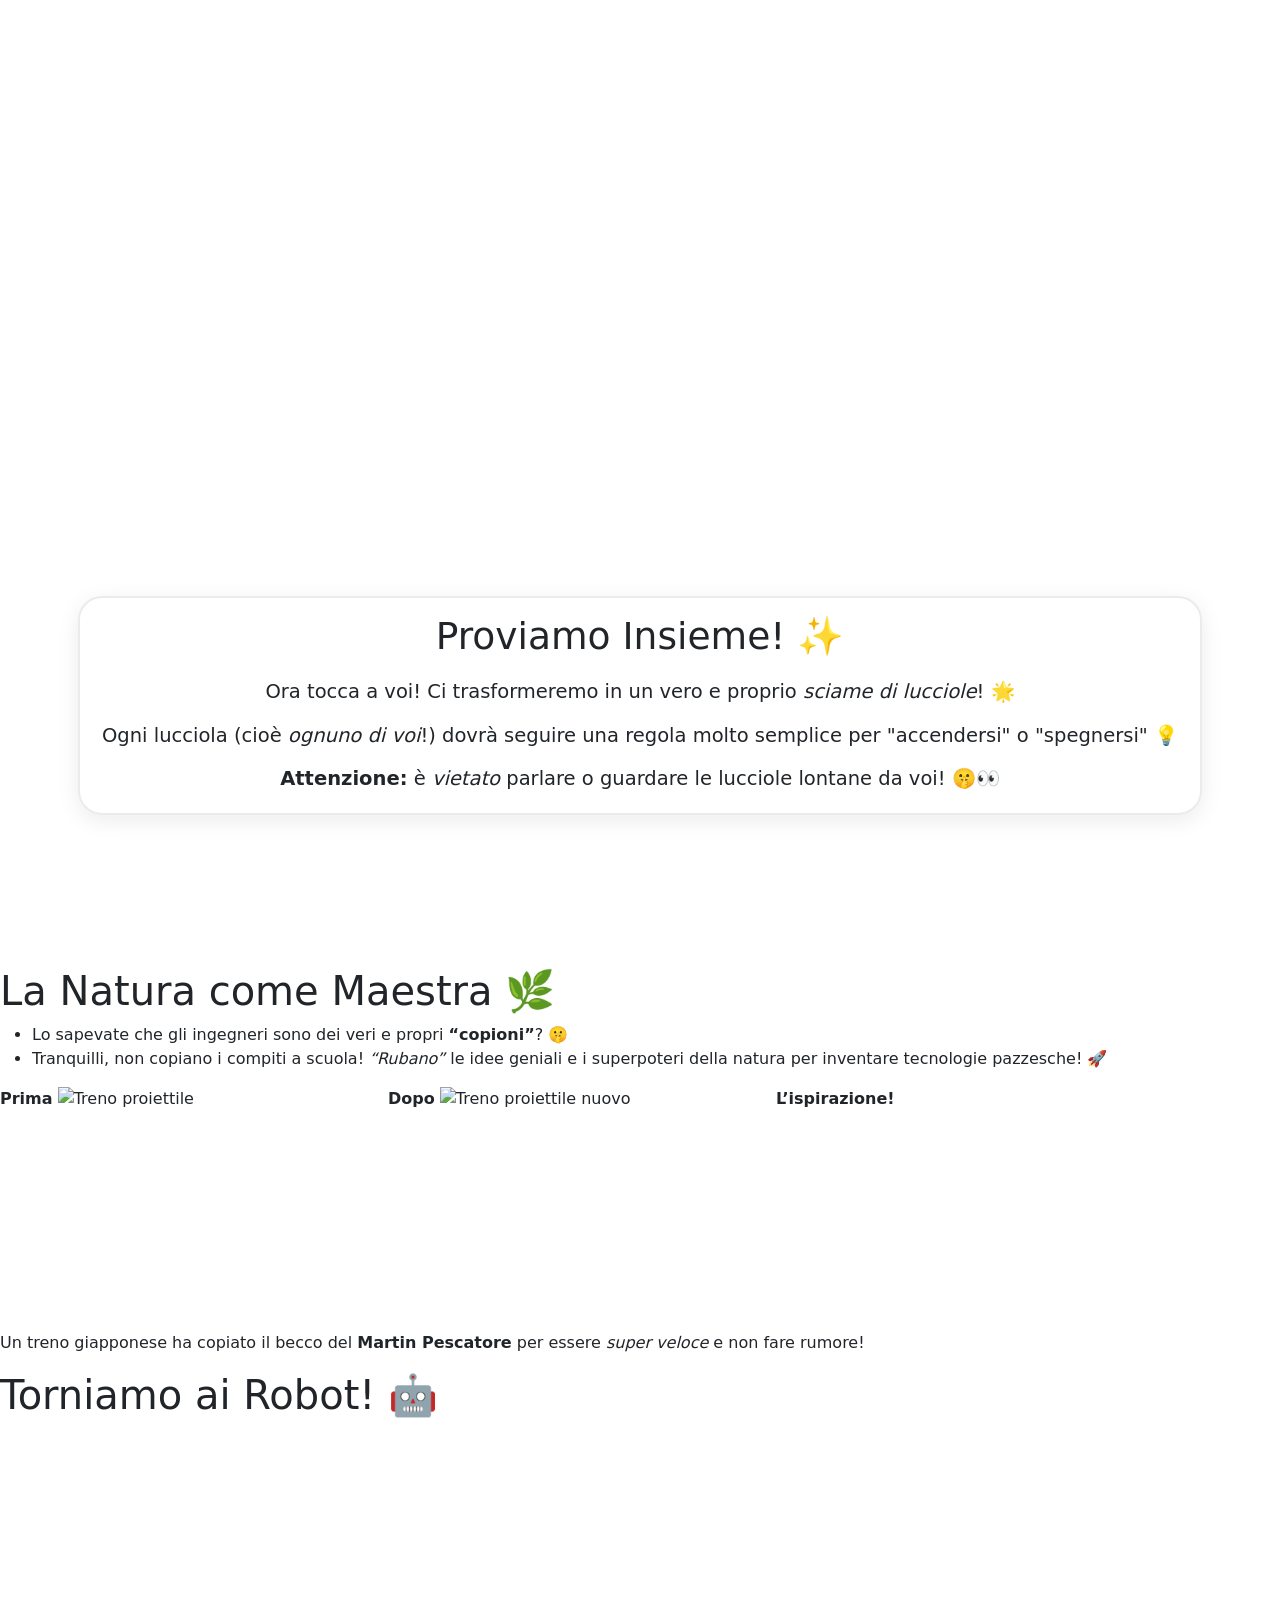
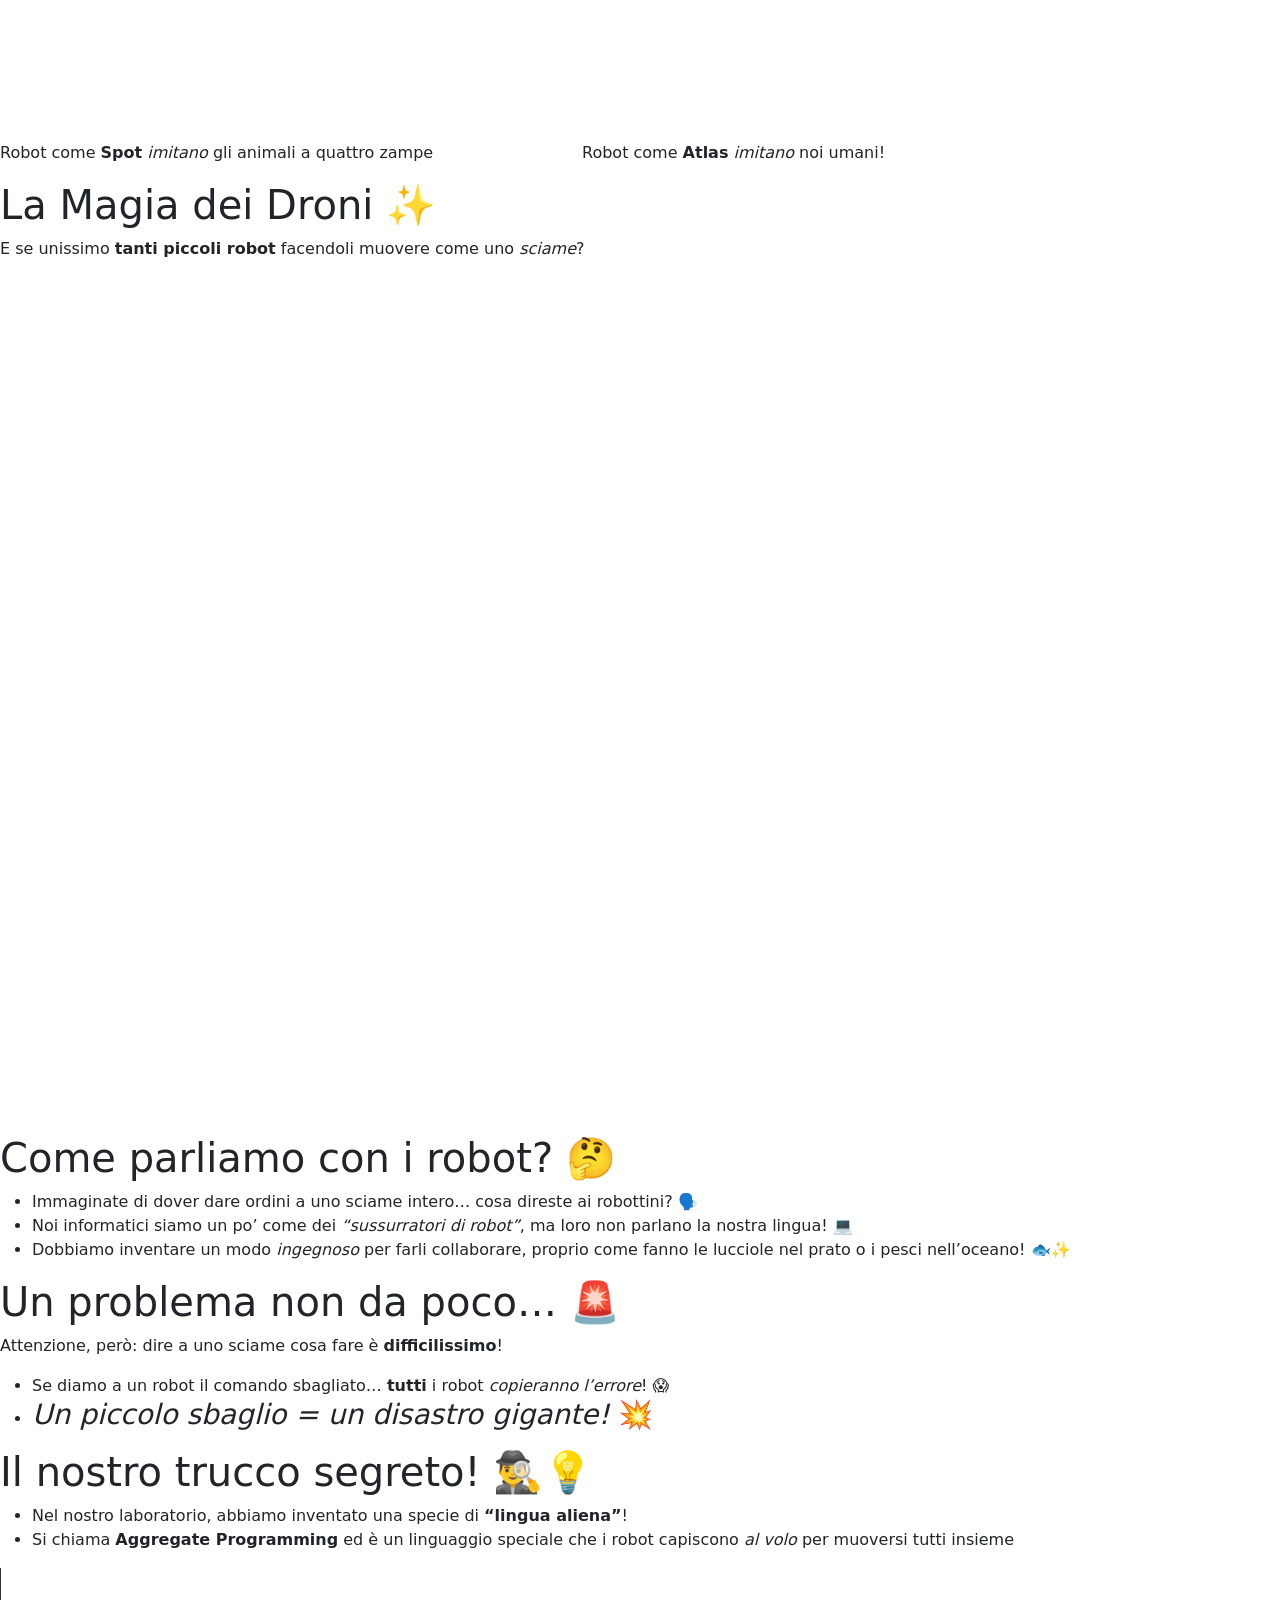
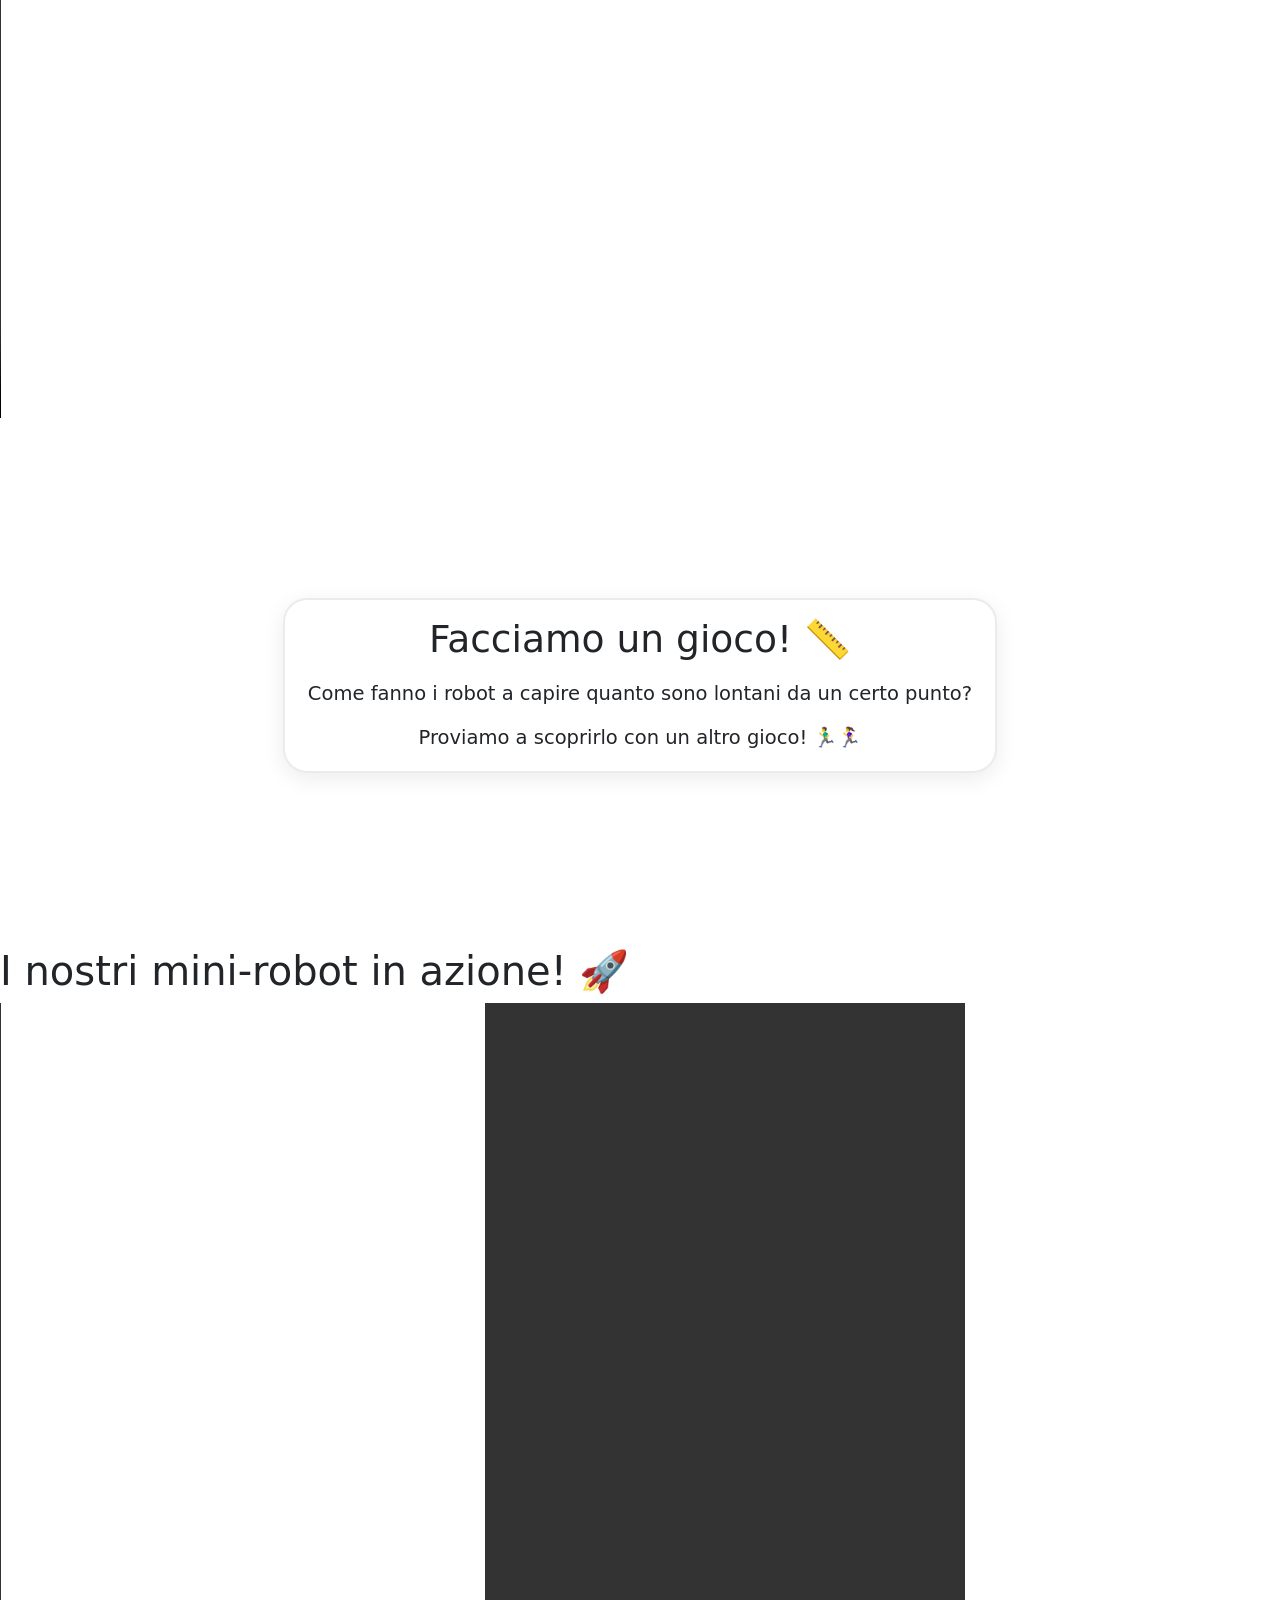
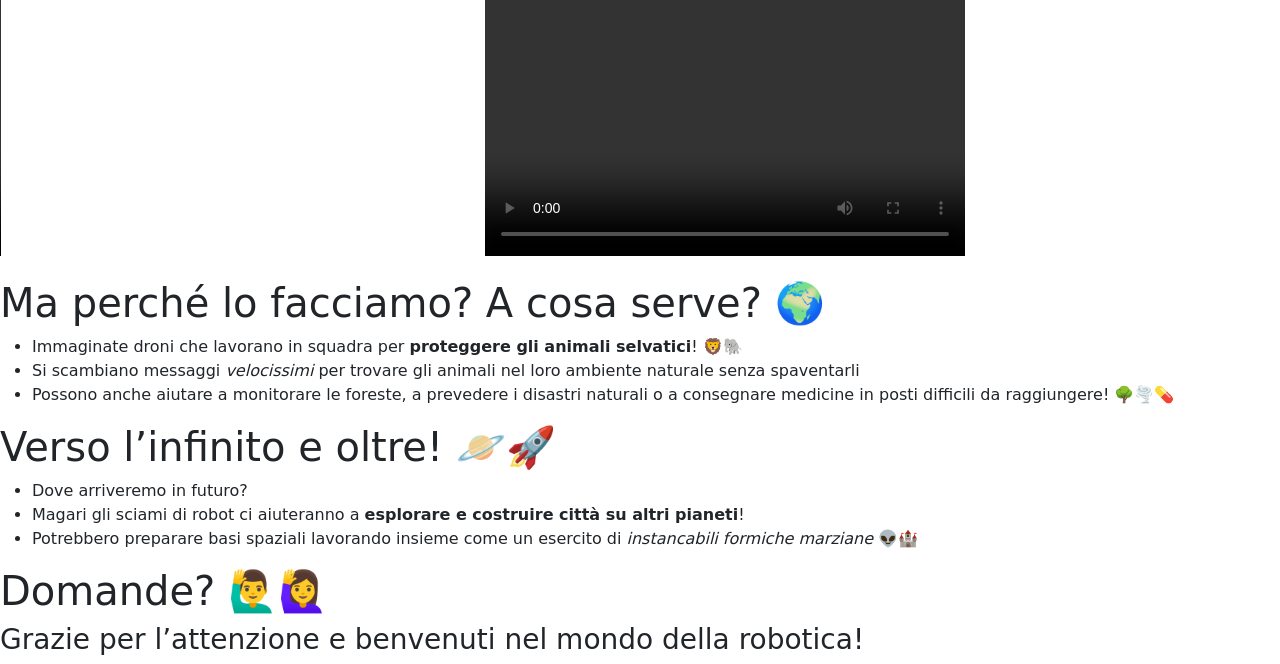
==== commit 45665358: "Deploying to gh-pages from @ nicolasfara/slides-2026-seminar-unijunior@b3e1f0e697aee34baf495d0a9c48e" ====
--- a/index.html
+++ b/index.html
@@ -150,10 +150,6 @@
 <h1 id="la-magia-dei-droni-">La Magia dei Droni ✨</h1>
 <p>E se unissimo <strong>tanti piccoli robot</strong> facendoli muovere come uno <em>sciame</em>?</p>
 <iframe width="1840" height="850" src="https://www.youtube.com/embed/MJmnSyzRUzQ" title="Shangai, ecco lo spettacolo dei droni di Capodanno" frameborder="0" allow="accelerometer; autoplay; clipboard-write; encrypted-media; gyroscope; picture-in-picture; web-share" referrerpolicy="strict-origin-when-cross-origin" allowfullscreen=""></iframe>
-<div style="position: relative; padding-bottom: 56.25%; height: 0; overflow: hidden;">
-      <iframe allow="accelerometer; autoplay; clipboard-write; encrypted-media; gyroscope; picture-in-picture; web-share; fullscreen" loading="eager" referrerpolicy="strict-origin-when-cross-origin" src="https://www.youtube.com/embed/LpaSXwpKzGk?autoplay=0&amp;controls=1&amp;end=0&amp;loop=0&amp;mute=0&amp;start=0" style="position: absolute; top: 0; left: 0; width: 100%; height: 100%; border:0;" title="YouTube video"></iframe>
-    </div>
-
 </section><section>
 <h1 id="come-parliamo-con-i-robot-">Come parliamo con i robot? 🤔</h1>
 <ul>
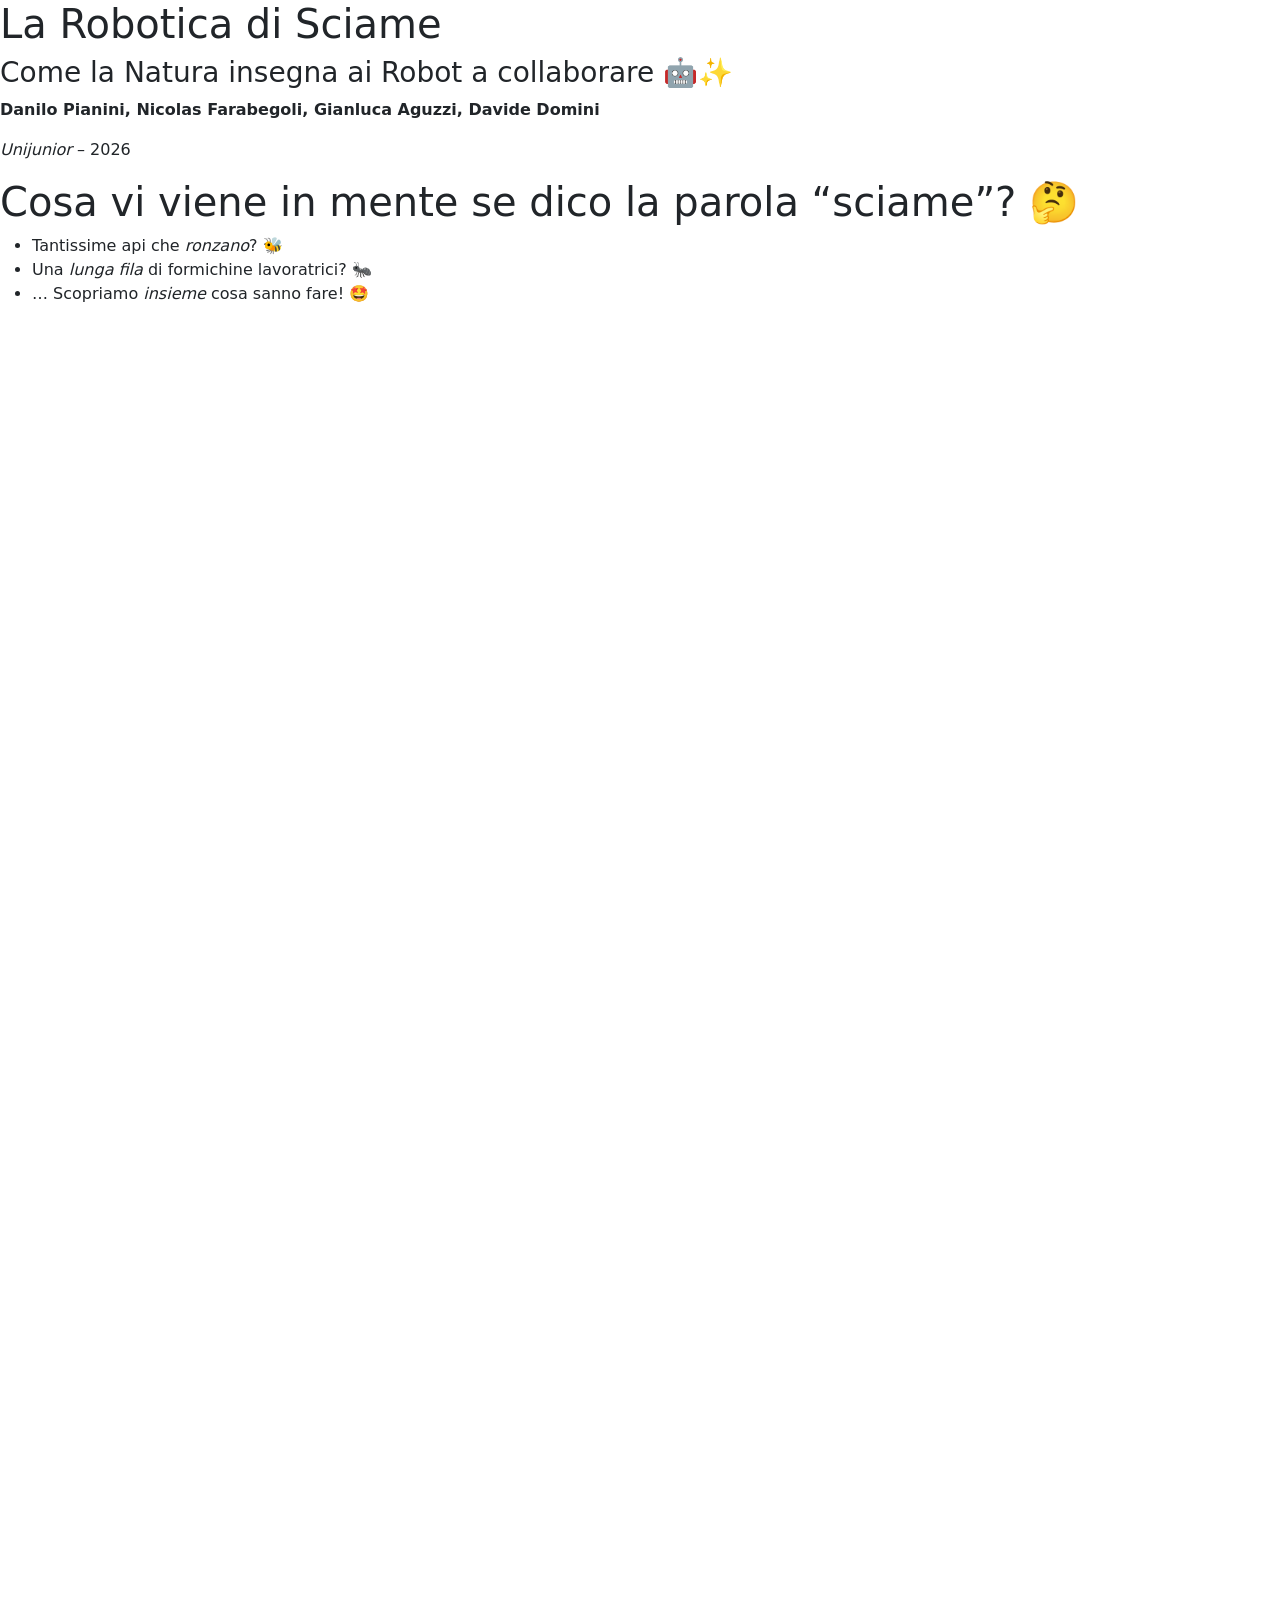
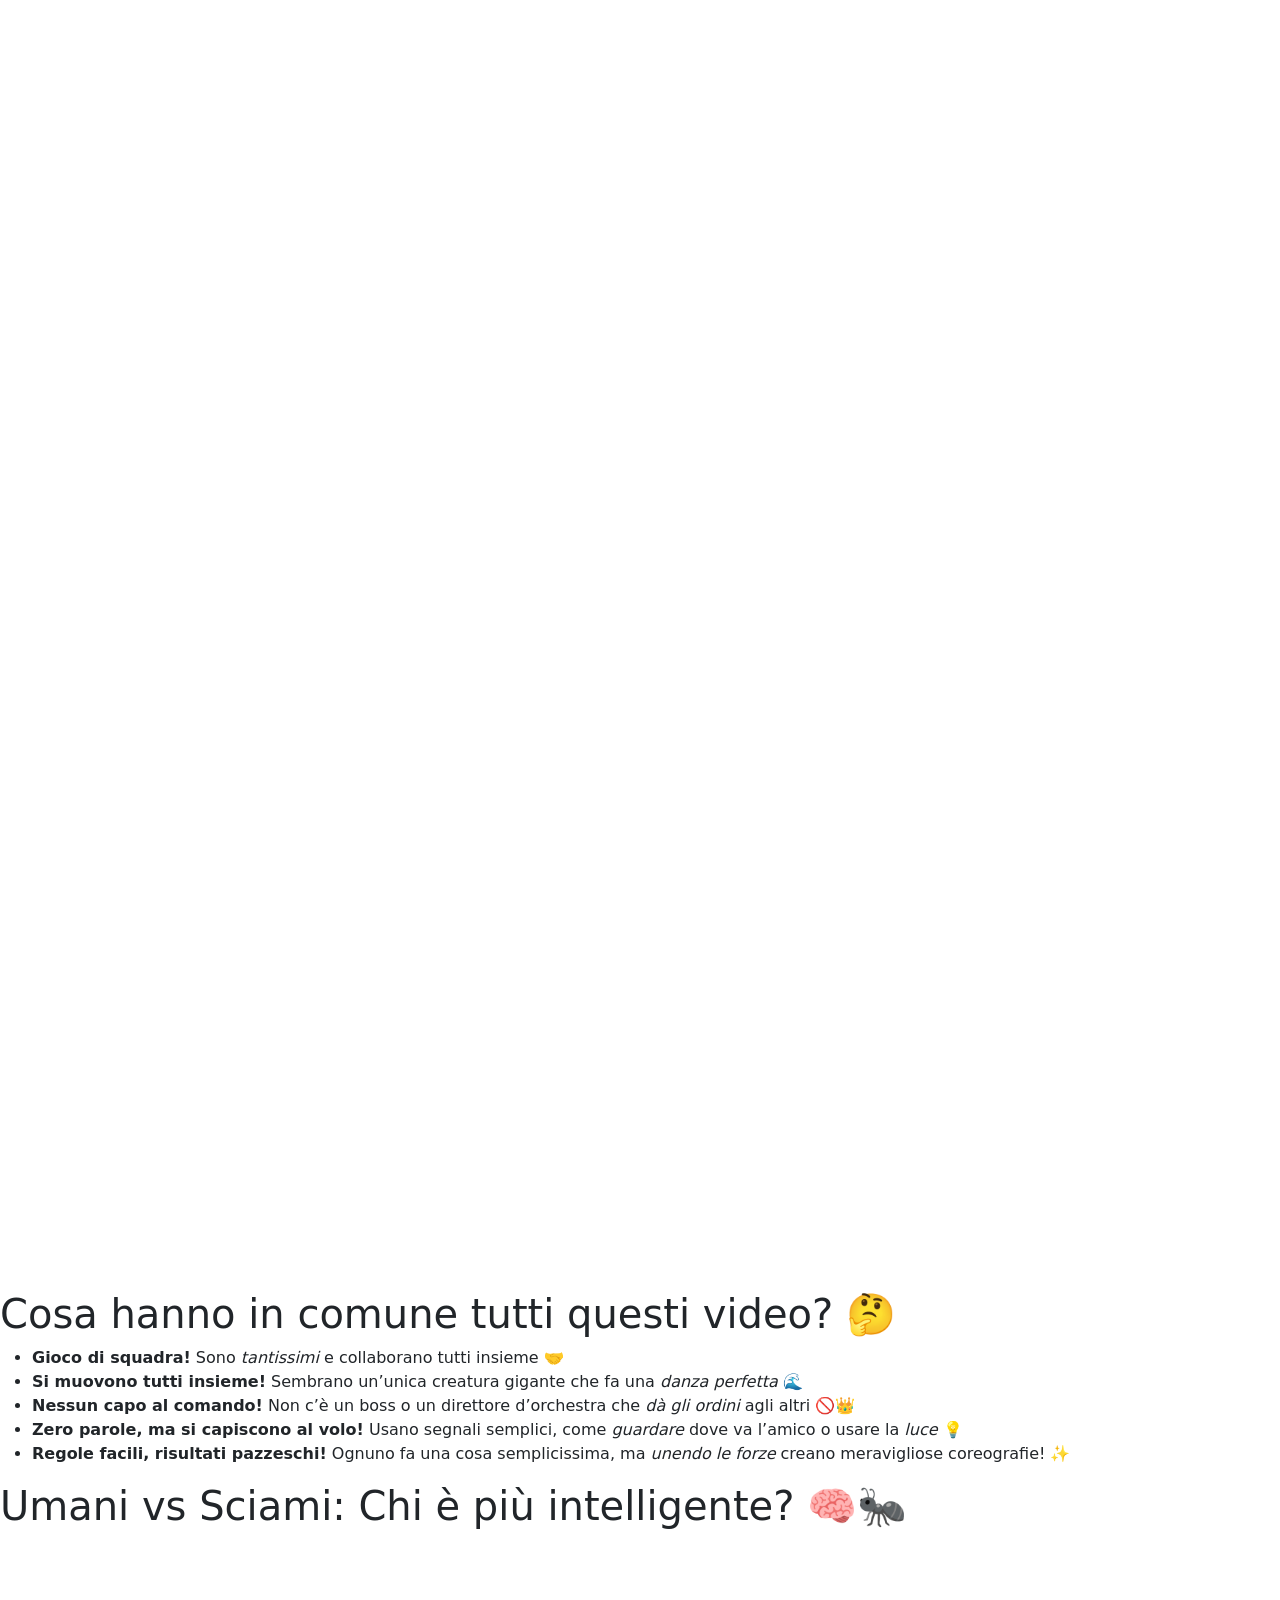
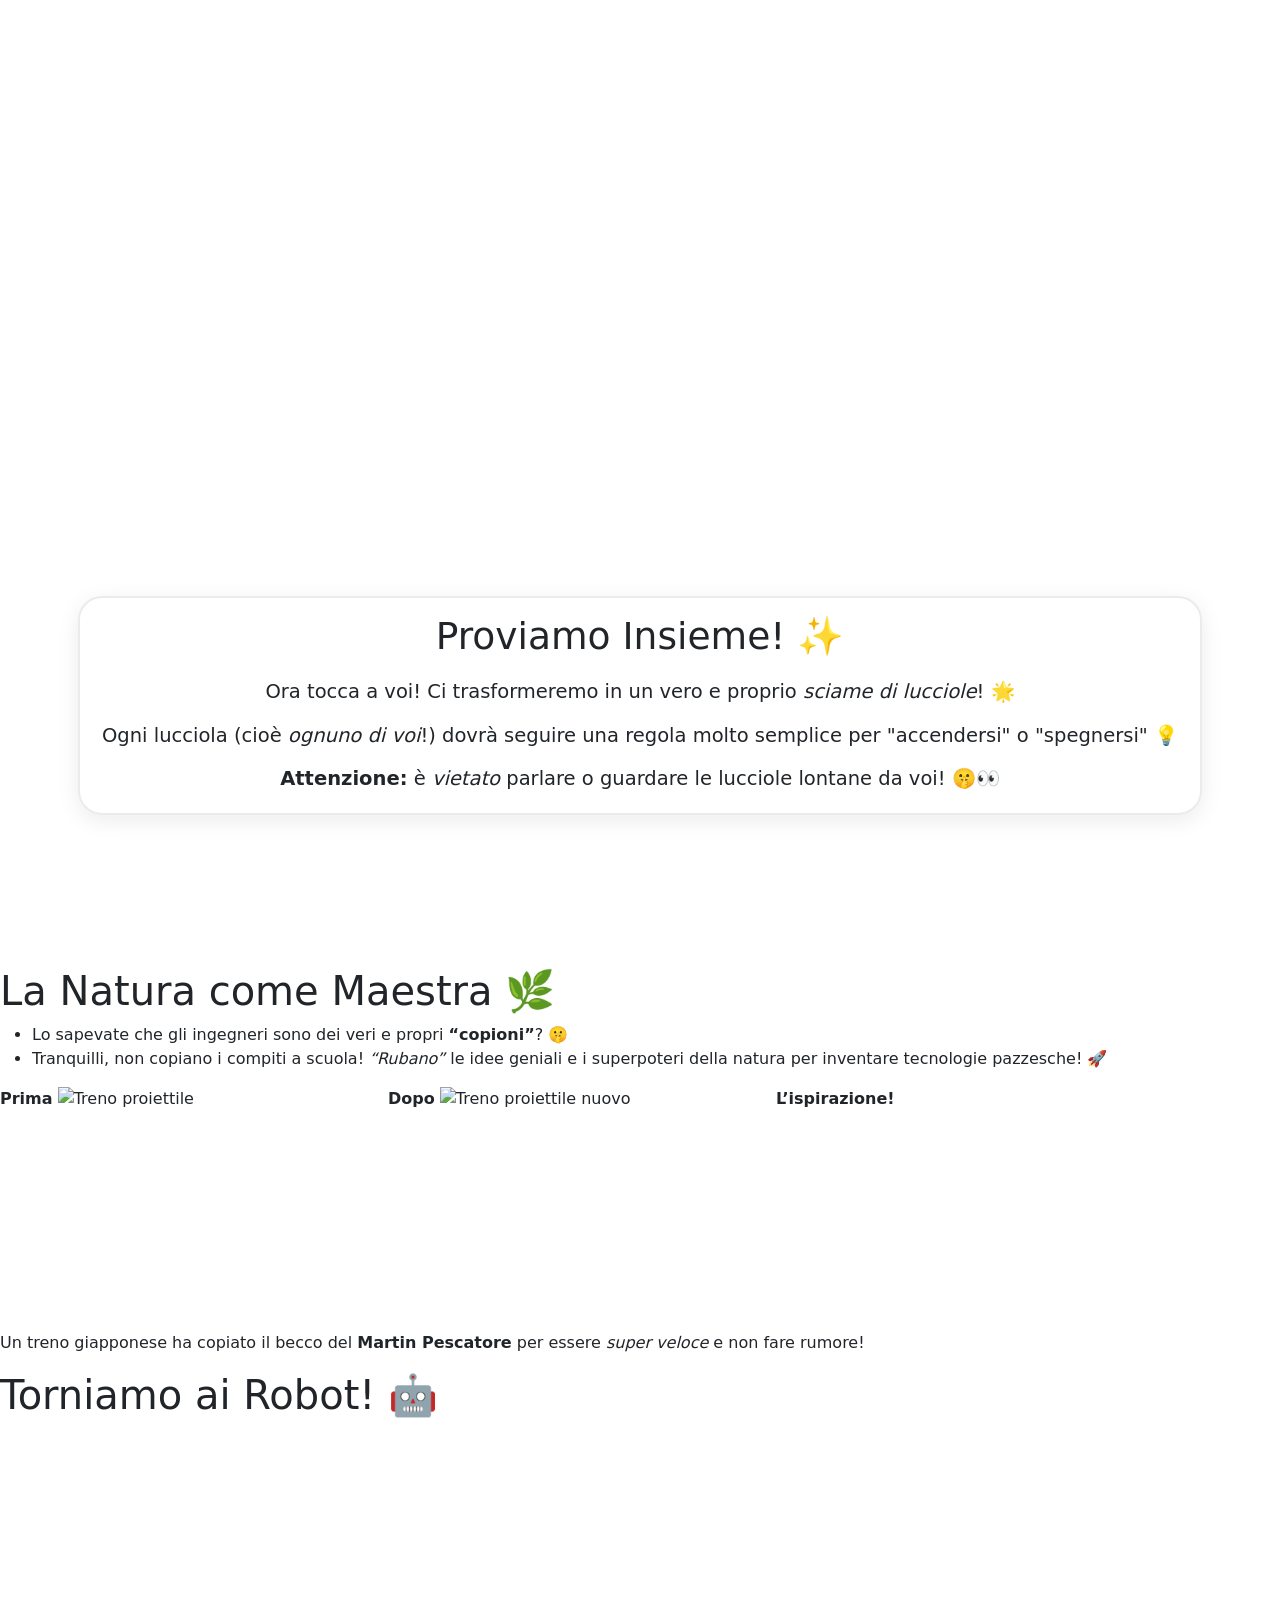
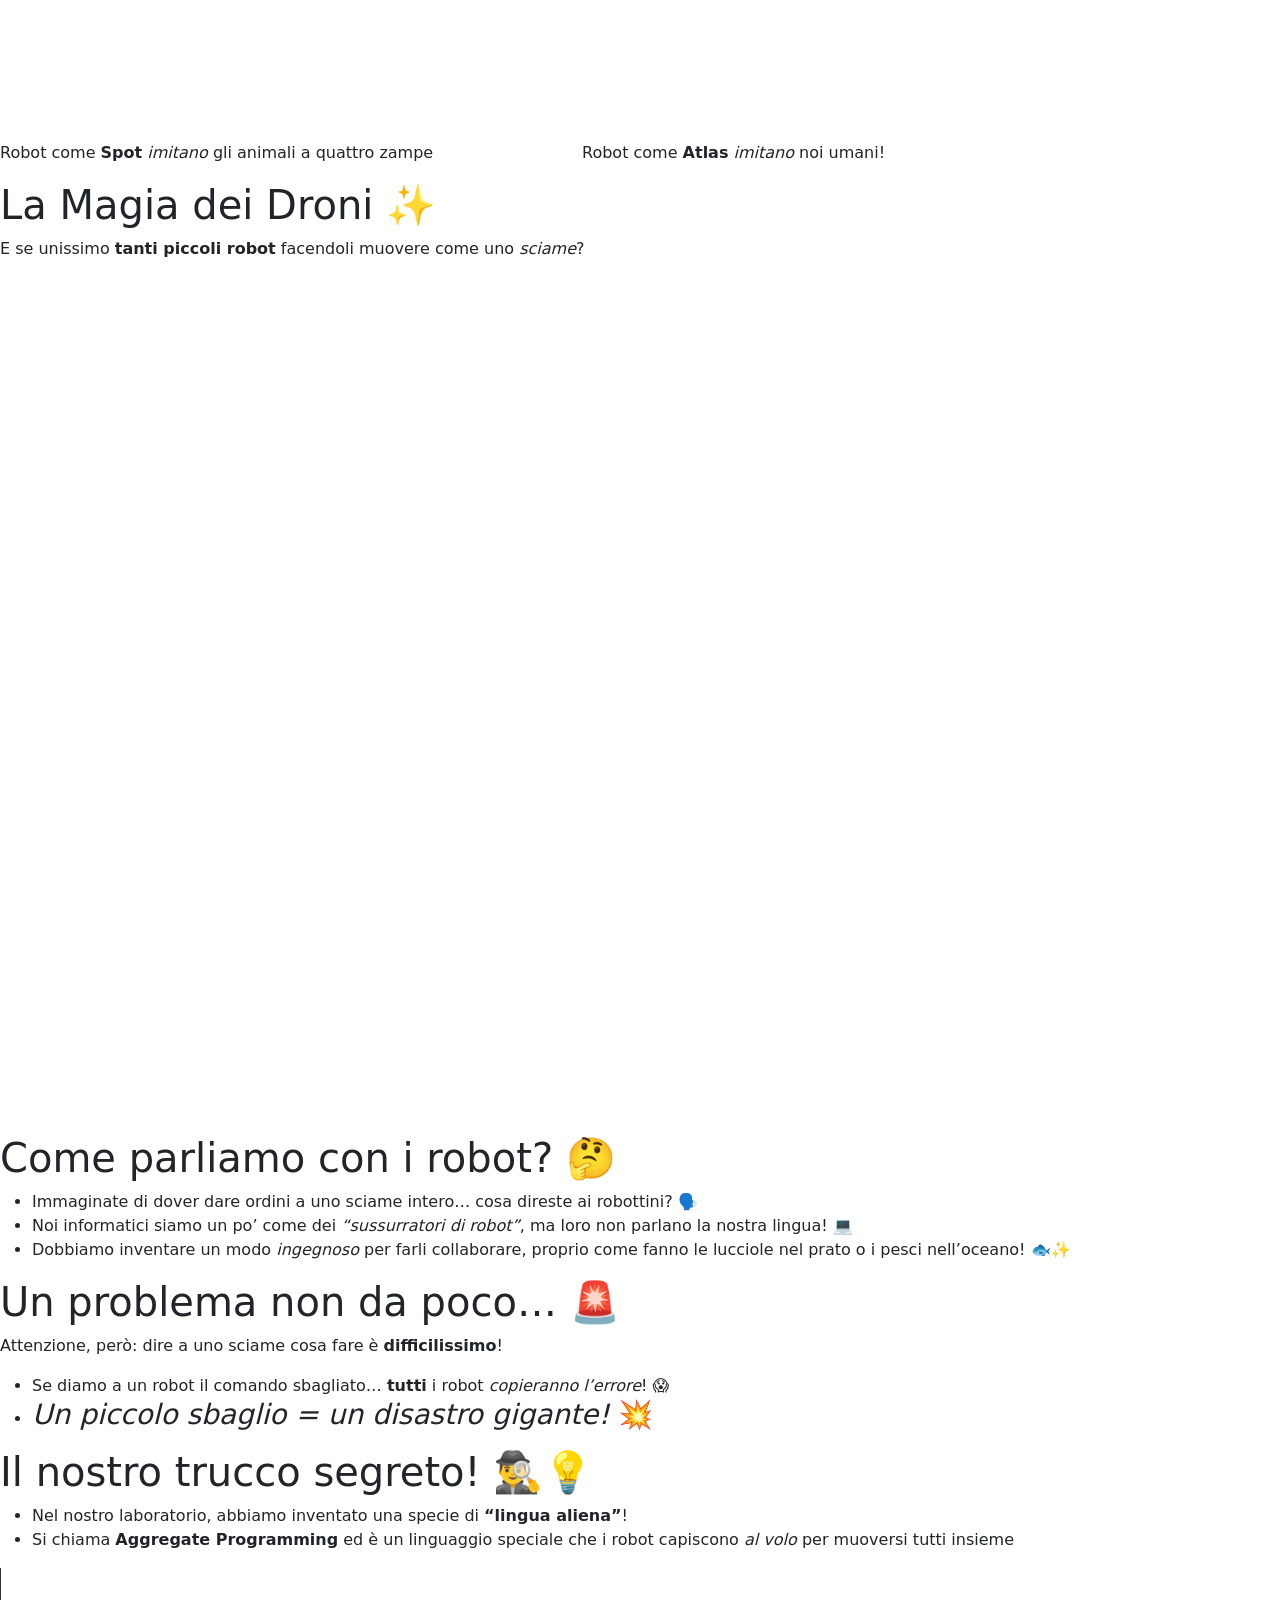
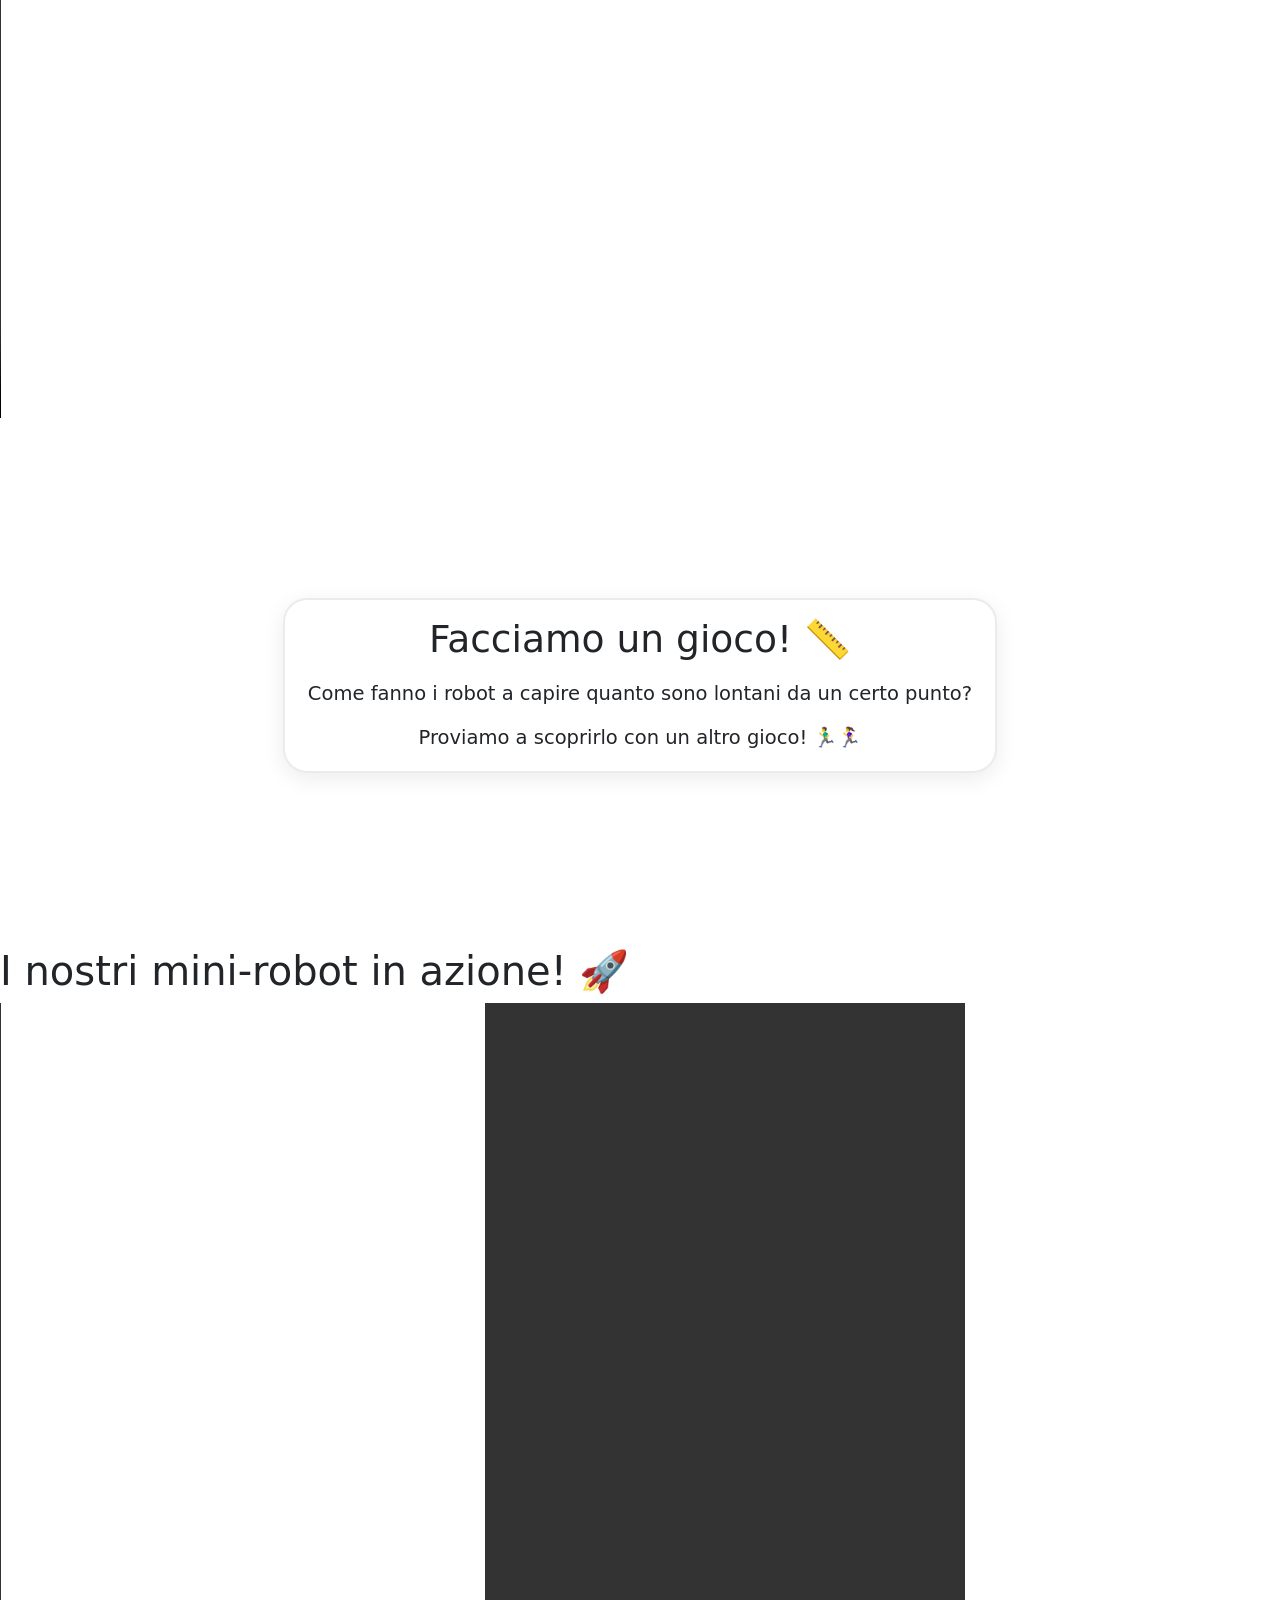
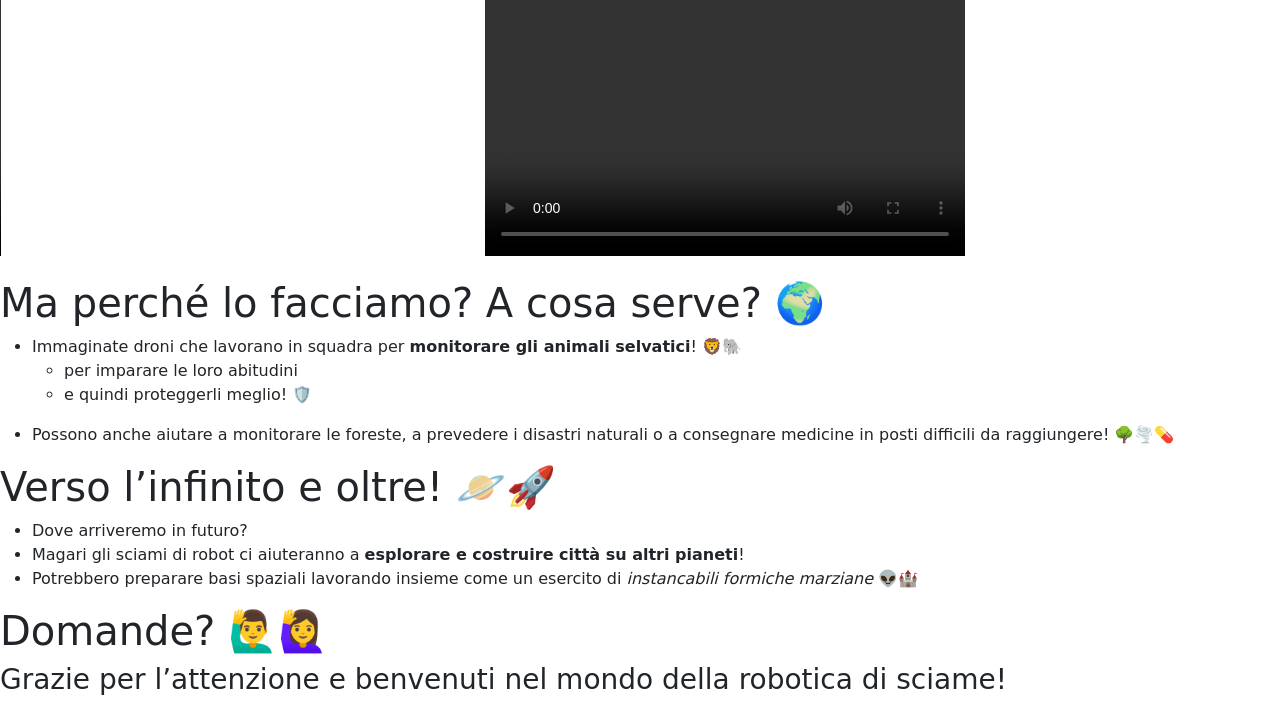
==== commit 2dba7278: "Deploying to gh-pages from @ nicolasfara/slides-2026-seminar-unijunior@38c38d7ab8d1d0a4e2976b93e6552" ====
--- a/index.html
+++ b/index.html
@@ -89,7 +89,7 @@
 <li>
 
 <span class="fragment ">
-  <strong>Regole facili, risultati pazzeschi!</strong> Ognuno fa una cosa semplicissima, ma <em>unendo le forze</em> creano vere e proprie magie! ✨
+  <strong>Regole facili, risultati pazzeschi!</strong> Ognuno fa una cosa semplicissima, ma <em>unendo le forze</em> creano meravigliose coreografie! ✨
 </span>
 </li>
 </ul>
@@ -231,32 +231,29 @@
 <section data-noprocess="" data-shortcode-slide="" data-background-opacity="0.2" data-background-video="https://github.com/DanySK/slides-2024-acsos-imageonomics/raw/master/content/nonnadir.mkv" data-background-video-loop="true" data-background-video-muted="true">
   
 <h1 id="ma-perché-lo-facciamo-a-cosa-serve-">Ma perché lo facciamo? A cosa serve? 🌍</h1>
-<ul>
-<li>
-
-
-<span class="fragment ">
-  Immaginate droni che lavorano in squadra per <strong>proteggere gli animali selvatici</strong>! 🦁🐘
-</span>
-
-</li>
-<li>
-
-
-<span class="fragment ">
-  Si scambiano messaggi <em>velocissimi</em> per trovare gli animali nel loro ambiente naturale senza spaventarli
-</span>
-
-</li>
-<li>
-
-
-<span class="fragment ">
-  Possono anche aiutare a monitorare le foreste, a prevedere i disastri naturali o a consegnare medicine in posti difficili da raggiungere! 🌳🌪️💊
-</span>
-
-</li>
-</ul>
+
+
+<span class="fragment ">
+  <ul>
+<li>Immaginate droni che lavorano in squadra per <strong>monitorare gli animali selvatici</strong>! 🦁🐘
+<ul>
+<li>per imparare le loro abitudini</li>
+<li>e quindi proteggerli meglio! 🛡️</li>
+</ul>
+</li>
+</ul>
+
+</span>
+
+
+
+<span class="fragment ">
+  <ul>
+<li>Possono anche aiutare a monitorare le foreste, a prevedere i disastri naturali o a consegnare medicine in posti difficili da raggiungere! 🌳🌪️💊</li>
+</ul>
+
+</span>
+
 </section>
 
 <section data-noprocess="" data-shortcode-slide="" data-background-opacity="0.2" data-background-video="https://nicolasfarabegoli.it/slides-2026-seminar-unijunior/video/martian.mp4" data-background-video-loop="true" data-background-video-muted="true">
@@ -284,7 +281,7 @@
 </ul>
 </section><section>
 <h1 id="domande-">Domande? 🙋‍♂️🙋‍♀️</h1>
-<h3 id="grazie-per-lattenzione-e-benvenuti-nel-mondo-della-robotica">Grazie per l’attenzione e benvenuti nel mondo della robotica!</h3>
+<h3 id="grazie-per-lattenzione-e-benvenuti-nel-mondo-della-robotica-di-sciame">Grazie per l’attenzione e benvenuti nel mondo della robotica di sciame!</h3>
 </section>
 
   
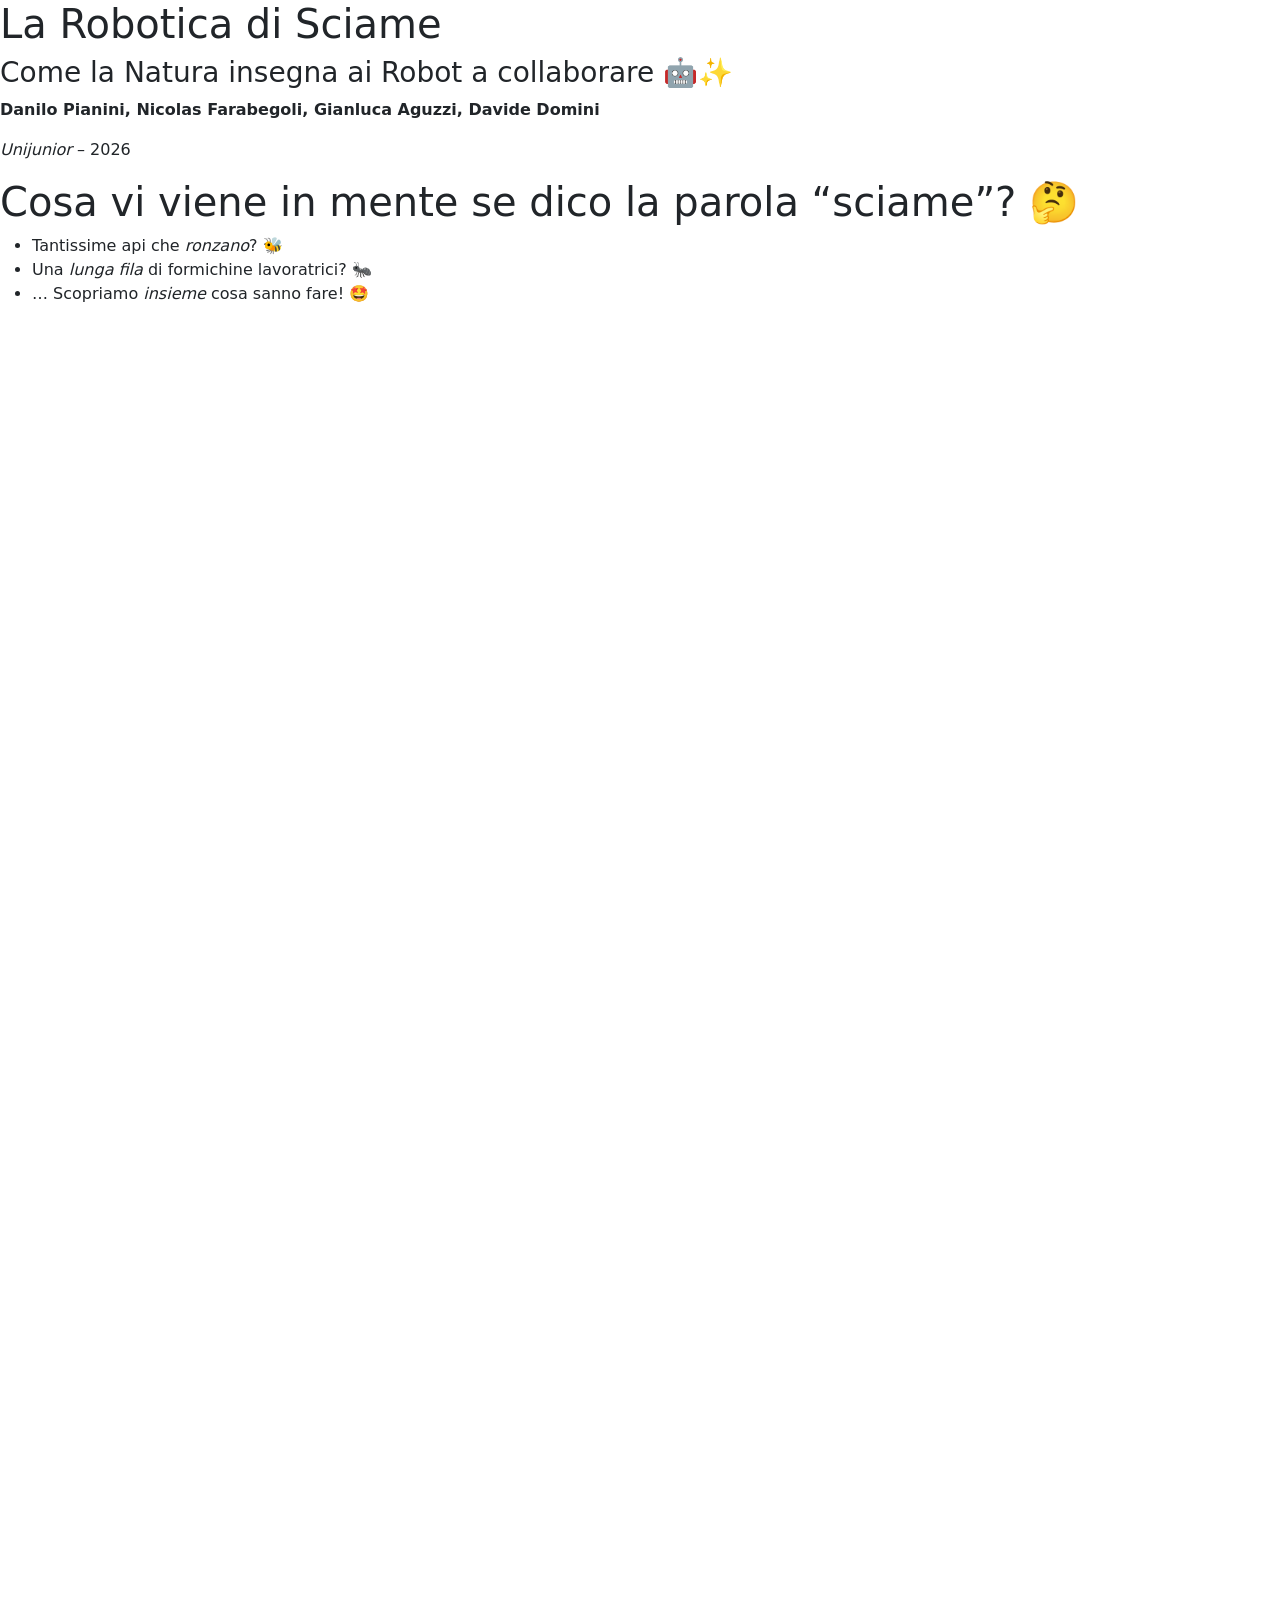
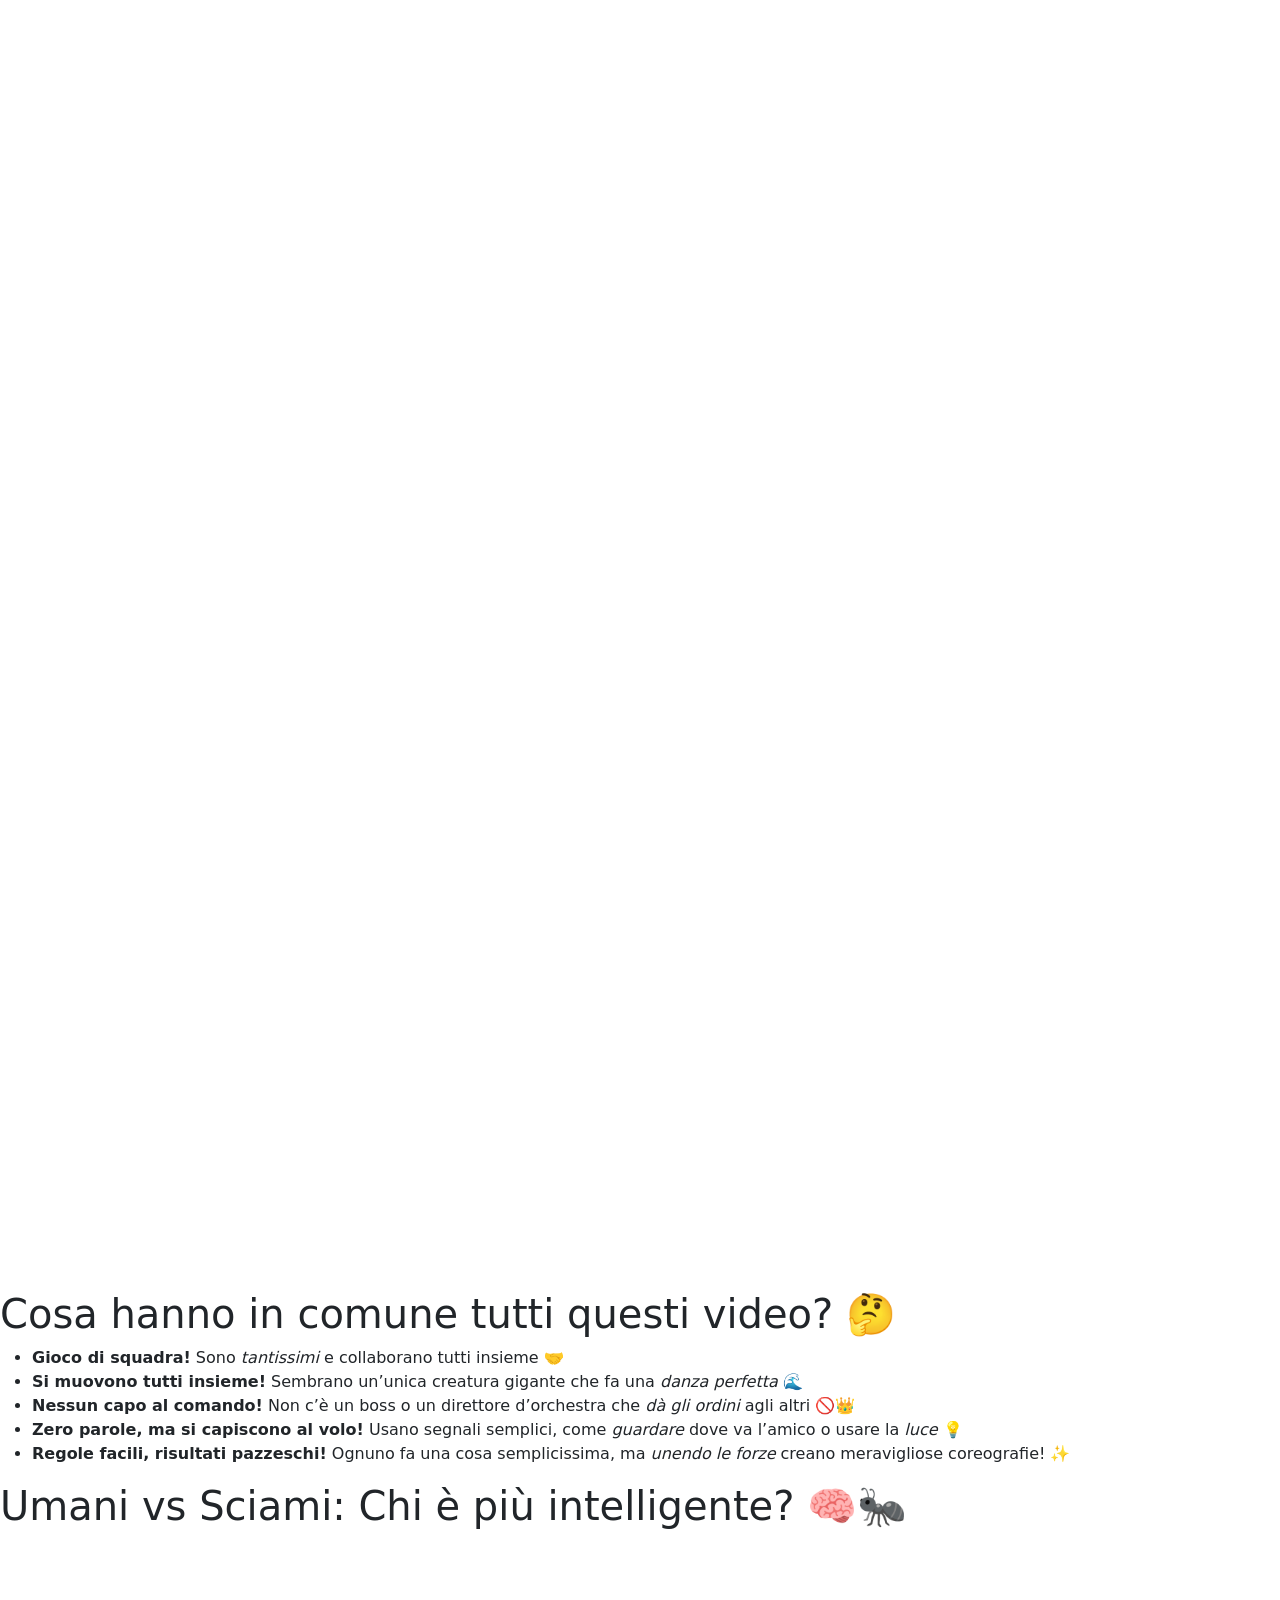
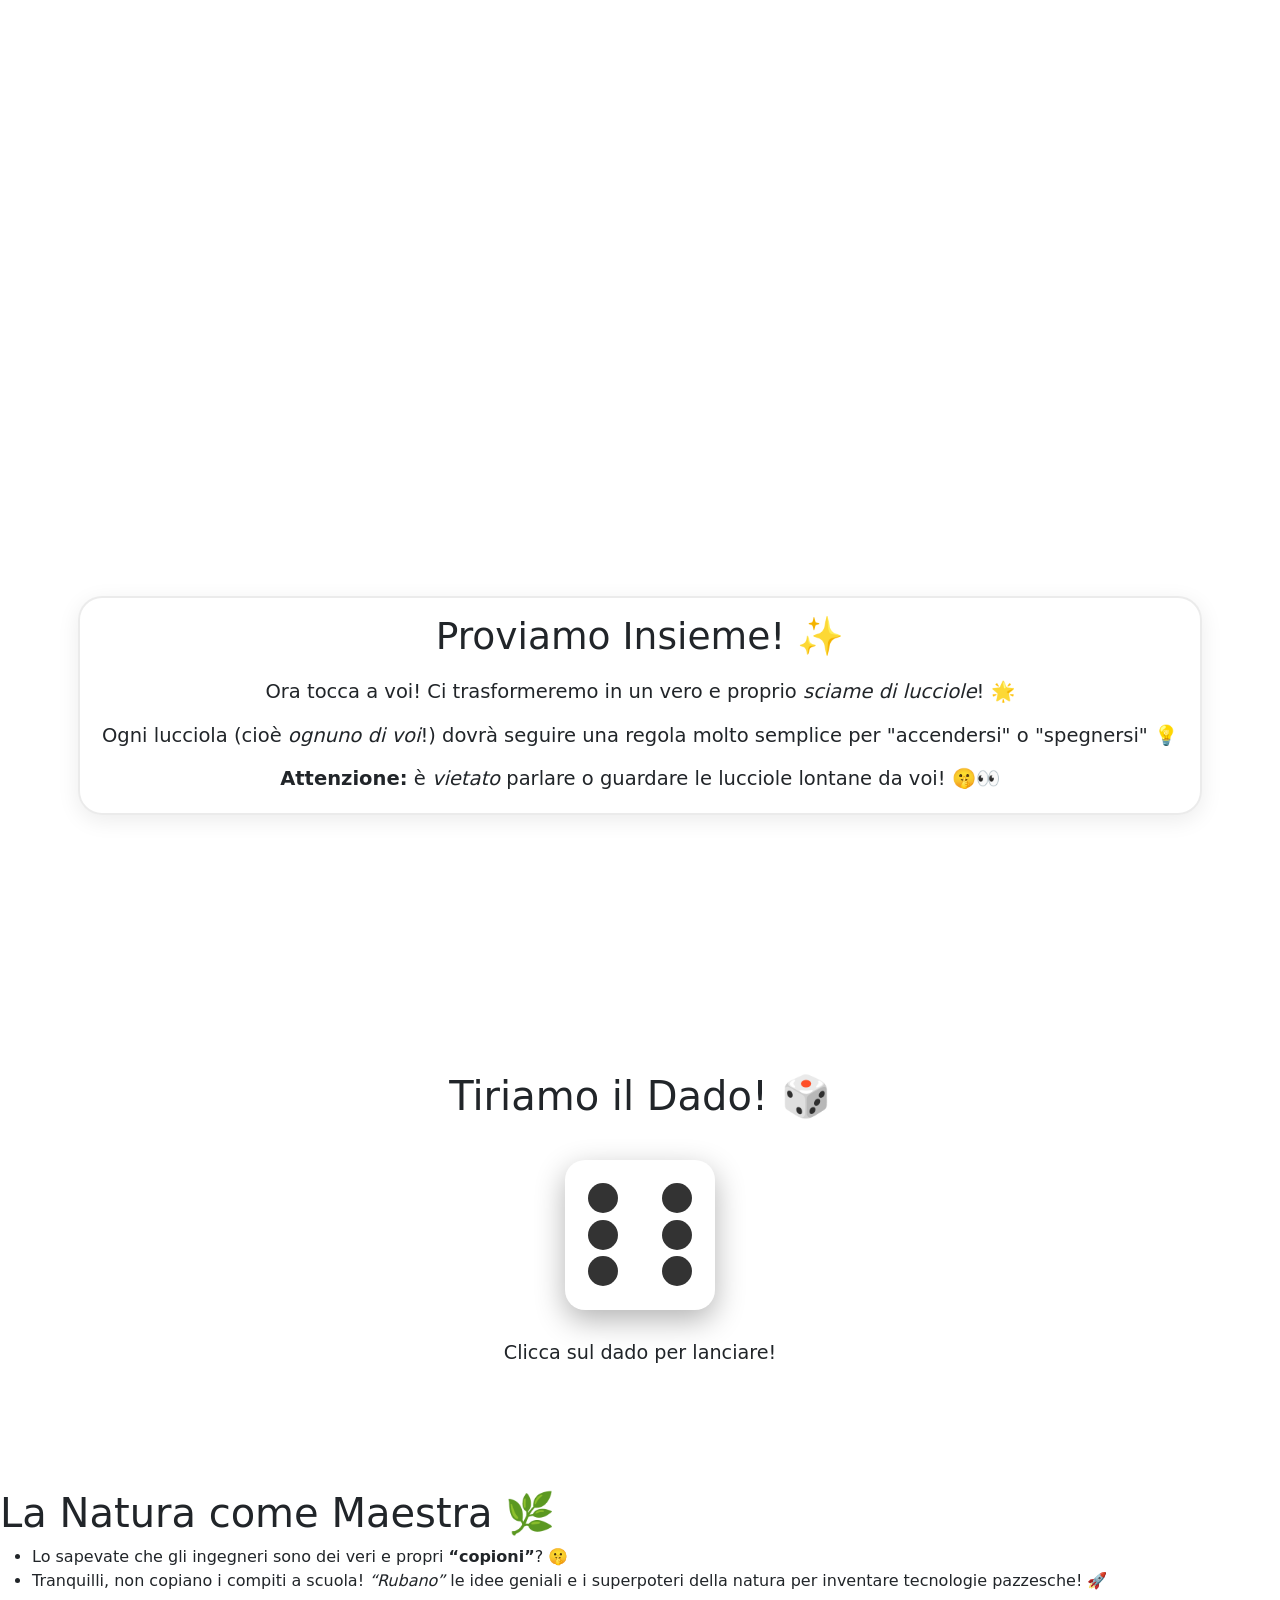
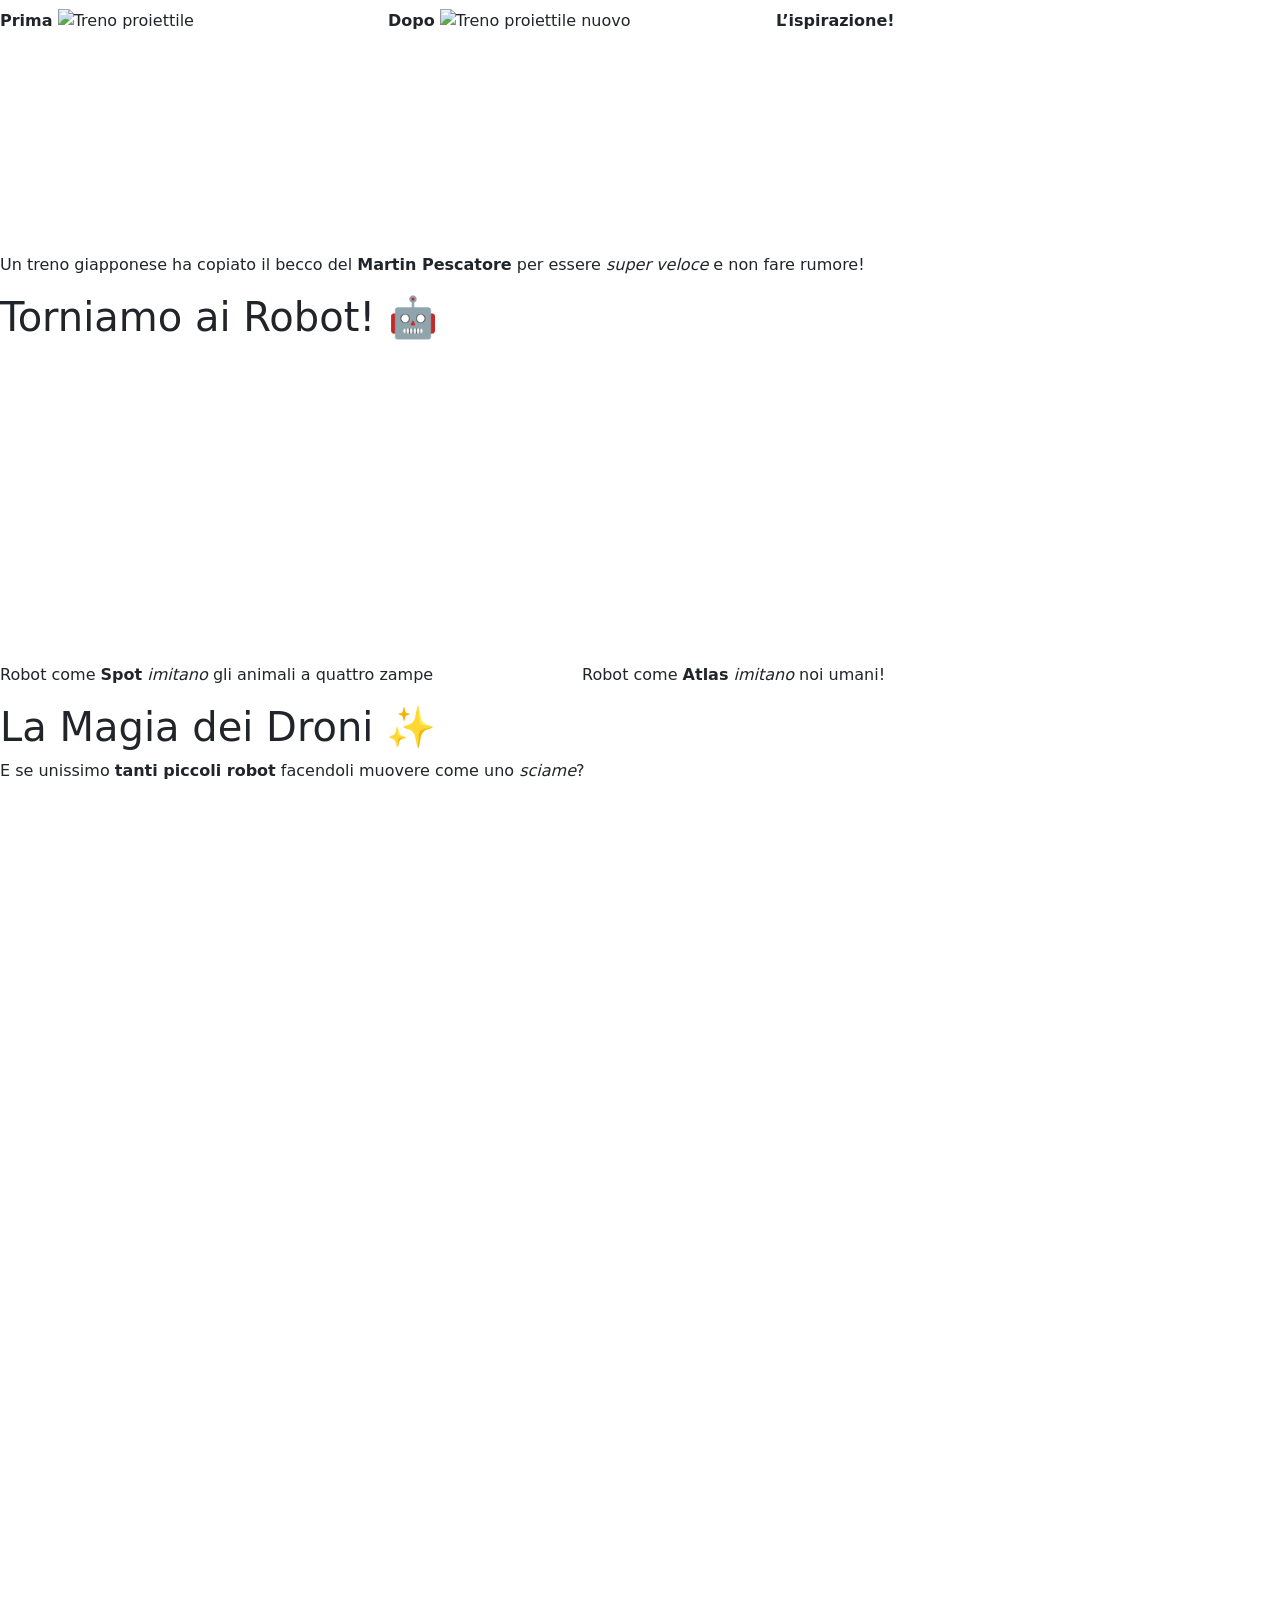
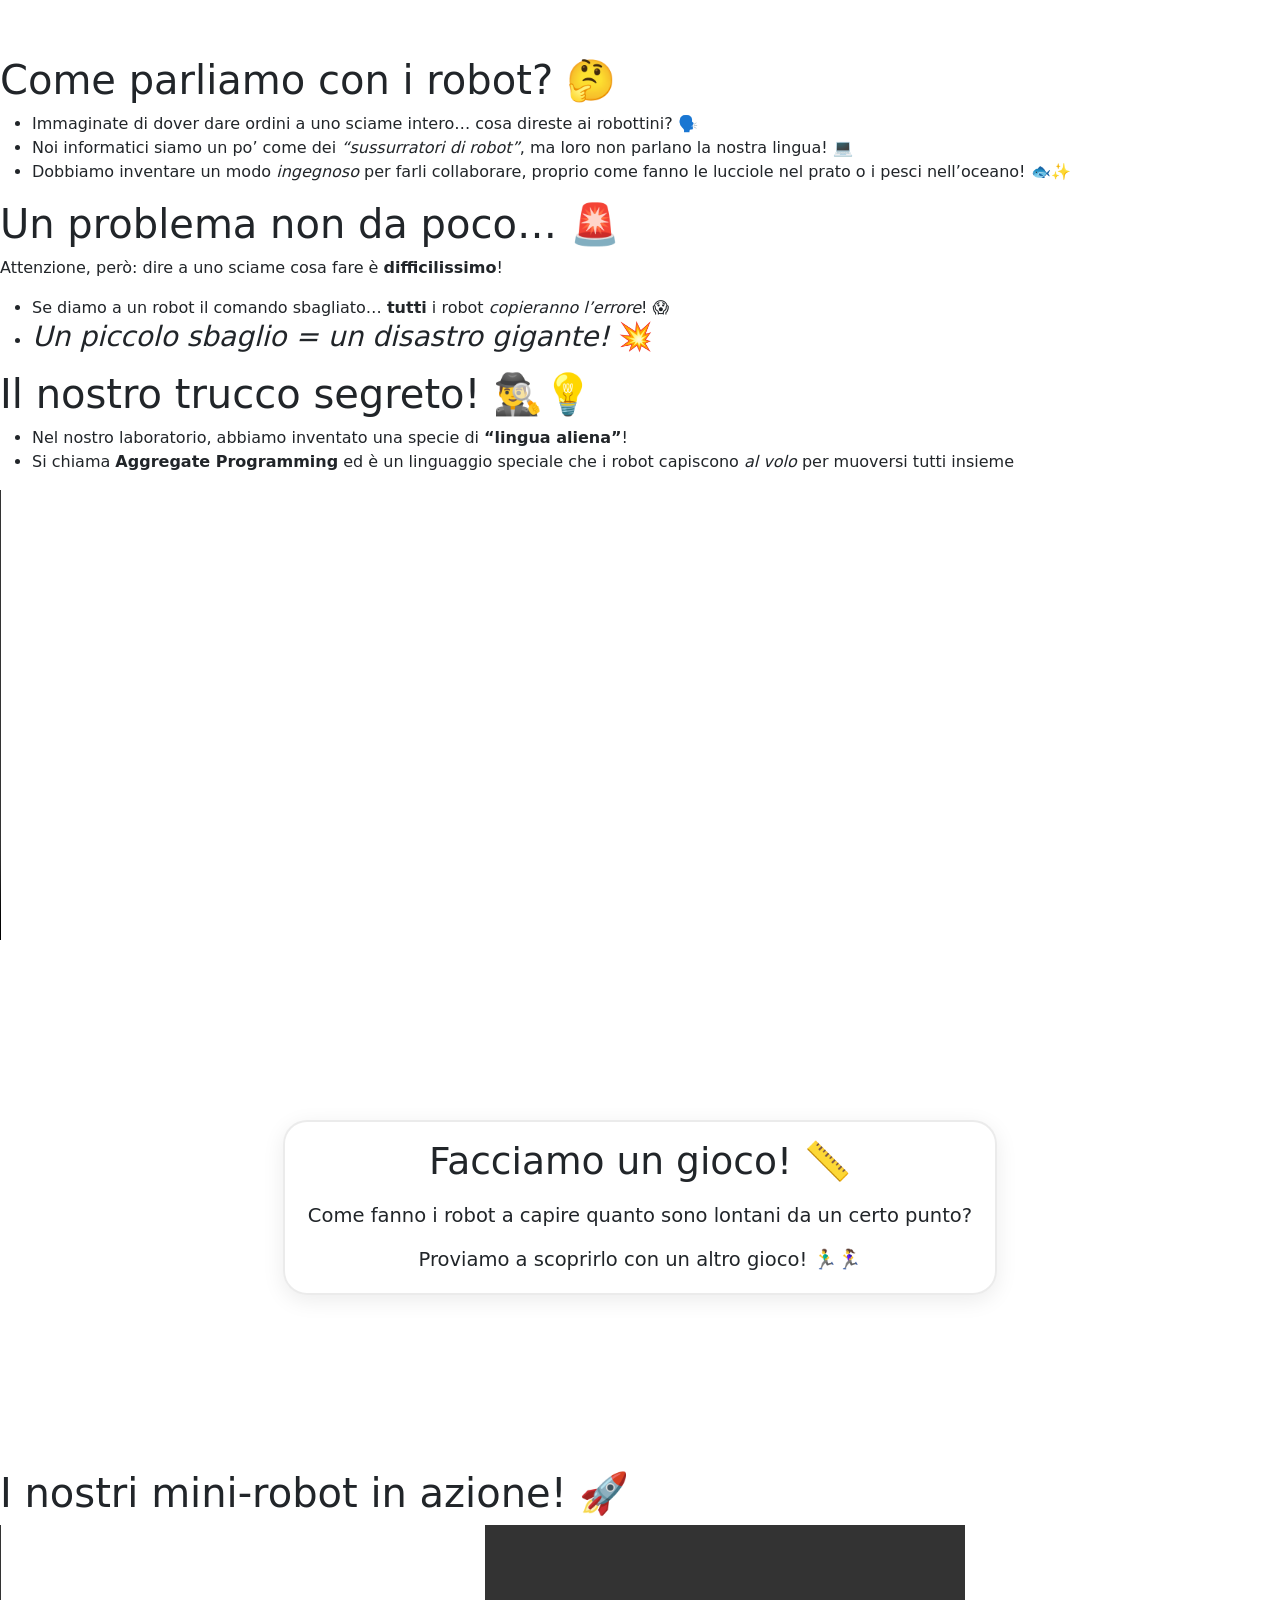
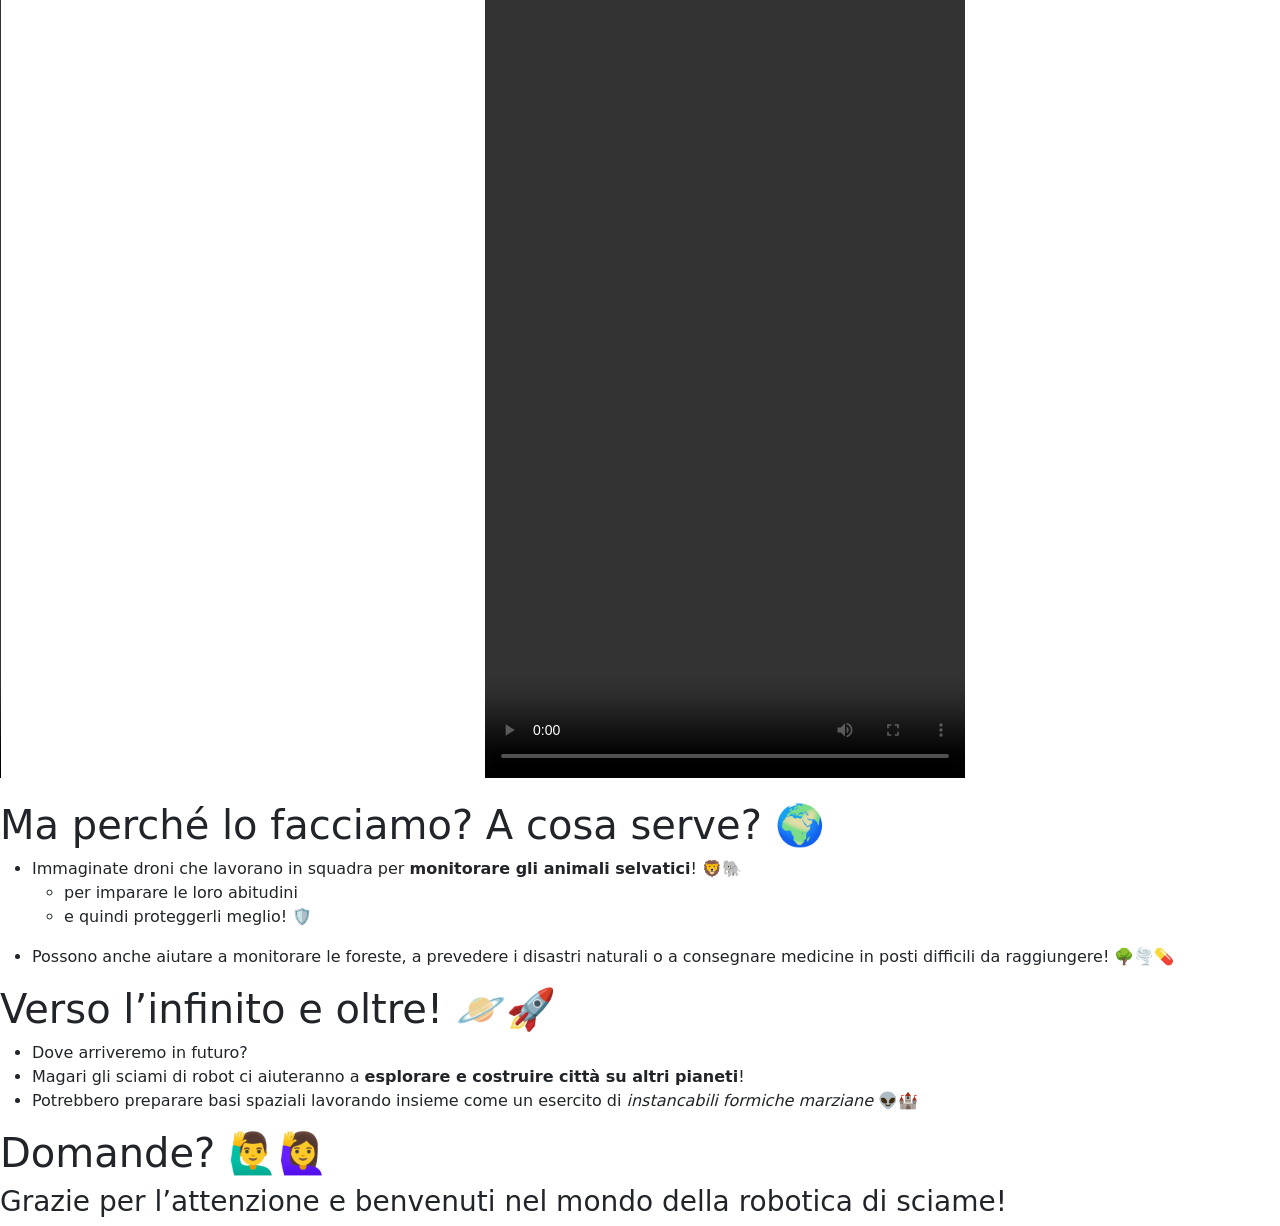
==== commit a34d907b: "Deploying to gh-pages from @ nicolasfara/slides-2026-seminar-unijunior@6fffc4d6be46bb9a4bb93cf6a514e" ====
--- a/index.html
+++ b/index.html
@@ -108,6 +108,78 @@
 <p style="font-size: 1.22em; line-height: 1.45; margin: 0;"><strong>Attenzione:</strong> è <em>vietato</em> parlare o guardare le lucciole lontane da voi! 🤫👀</p>
 </div>
 </div>
+</section>
+
+<section data-noprocess="" data-shortcode-slide="" data-background-color="#f6f0dc">
+  
+<style>
+.custom-dice { width: 150px; height: 150px; background-color: white; border-radius: 20px; display: grid; grid-template-columns: repeat(3, 1fr); grid-template-rows: repeat(3, 1fr); padding: 20px; box-shadow: 0 10px 30px rgba(0,0,0,0.3); cursor: pointer; margin: 0 auto; }
+.custom-dice .dot { background-color: #333; border-radius: 50%; width: 30px; height: 30px; justify-self: center; align-self: center; display: none; }
+.custom-dice .dot.center { grid-area: 2 / 2; }
+.custom-dice .dot.top-left { grid-area: 1 / 1; }
+.custom-dice .dot.top-right { grid-area: 1 / 3; }
+.custom-dice .dot.middle-left { grid-area: 2 / 1; }
+.custom-dice .dot.middle-right { grid-area: 2 / 3; }
+.custom-dice .dot.bottom-left { grid-area: 3 / 1; }
+.custom-dice .dot.bottom-right { grid-area: 3 / 3; }
+@keyframes shake-dice {
+  0% { transform: rotate(0deg) scale(1); }
+  25% { transform: rotate(-15deg) scale(1.1); }
+  50% { transform: rotate(15deg) scale(1.1); }
+  75% { transform: rotate(-15deg) scale(1.1); }
+  100% { transform: rotate(0deg) scale(1); }
+}
+.custom-dice.rolling { animation: shake-dice 0.4s infinite; }
+</style>
+<div style="text-align: center; min-height: 58vh; display: flex; flex-direction: column; justify-content: center; align-items: center;">
+  <h1 style="margin-bottom: 1em;">Tiriamo il Dado! 🎲</h1>
+  <div id="interactive-dice" class="custom-dice" onclick="rollInteractiveDice()">
+    <div class="dot top-left"></div>
+    <div class="dot top-right"></div>
+    <div class="dot middle-left"></div>
+    <div class="dot center"></div>
+    <div class="dot middle-right"></div>
+    <div class="dot bottom-left"></div>
+    <div class="dot bottom-right"></div>
+  </div>
+  <p style="margin-top: 1.5em; font-size: 1.2em; cursor: pointer;" onclick="rollInteractiveDice()">Clicca sul dado per lanciare!</p>
+</div>
+<script>
+const diceDotPatterns = [
+  [],
+  ['center'],
+  ['top-right', 'bottom-left'],
+  ['top-right', 'center', 'bottom-left'],
+  ['top-left', 'top-right', 'bottom-left', 'bottom-right'],
+  ['top-left', 'top-right', 'center', 'bottom-left', 'bottom-right'],
+  ['top-left', 'top-right', 'middle-left', 'middle-right', 'bottom-left', 'bottom-right']
+];
+function setInteractiveDice(num) {
+  const dice = document.getElementById('interactive-dice');
+  if (!dice) return;
+  dice.querySelectorAll('.dot').forEach(dot => dot.style.display = 'none');
+  diceDotPatterns[num].forEach(pos => {
+    const d = dice.querySelector('.dot.' + pos);
+    if (d) d.style.display = 'block';
+  });
+}
+setTimeout(() => setInteractiveDice(6), 100);
+function rollInteractiveDice() {
+  const dice = document.getElementById('interactive-dice');
+  if (!dice || dice.classList.contains('rolling')) return;
+  dice.classList.add('rolling');
+  let rolls = 0;
+  const interval = setInterval(() => {
+    setInteractiveDice(Math.floor(Math.random() * 6) + 1);
+    rolls++;
+    if (rolls > 15) {
+      clearInterval(interval);
+      dice.classList.remove('rolling');
+      setInteractiveDice(Math.floor(Math.random() * 6) + 1);
+    }
+  }, 50);
+}
+</script>
 </section><section>
 <h1 id="la-natura-come-maestra-">La Natura come Maestra 🌿</h1>
 <ul>
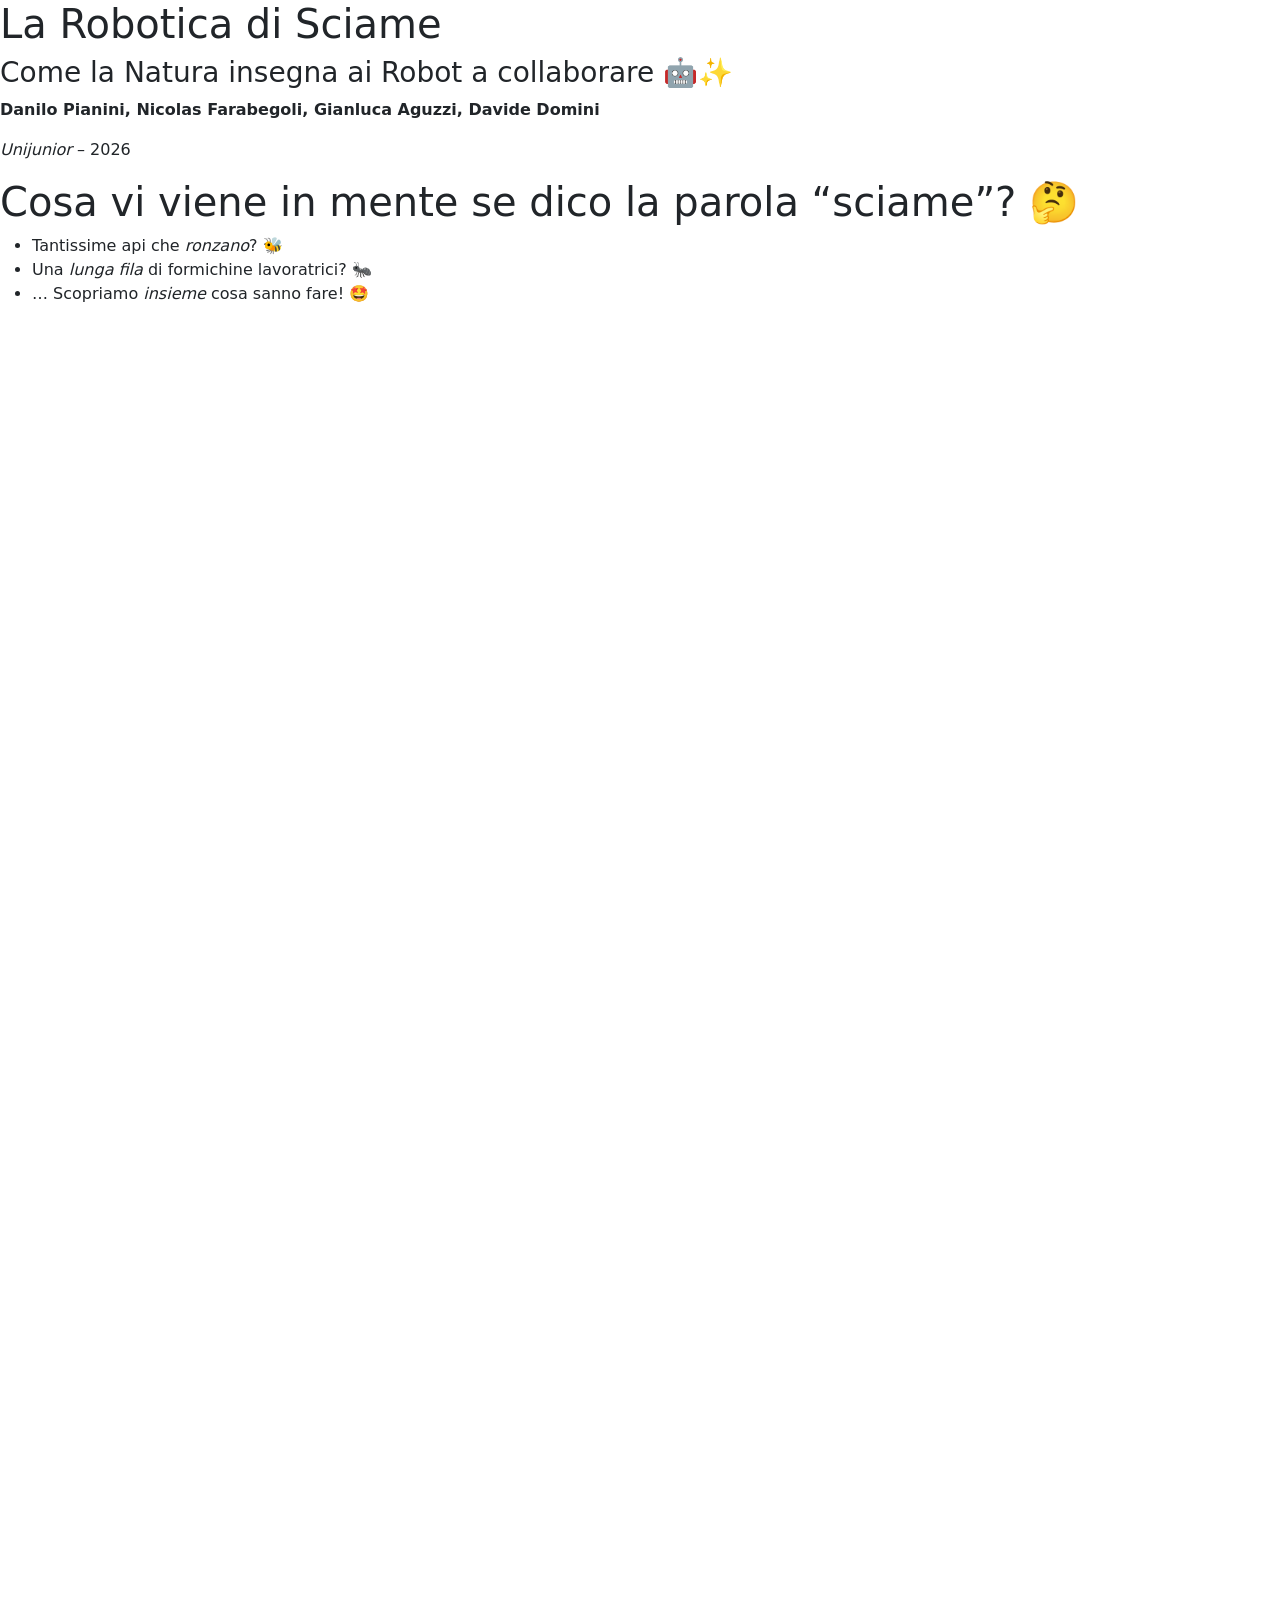
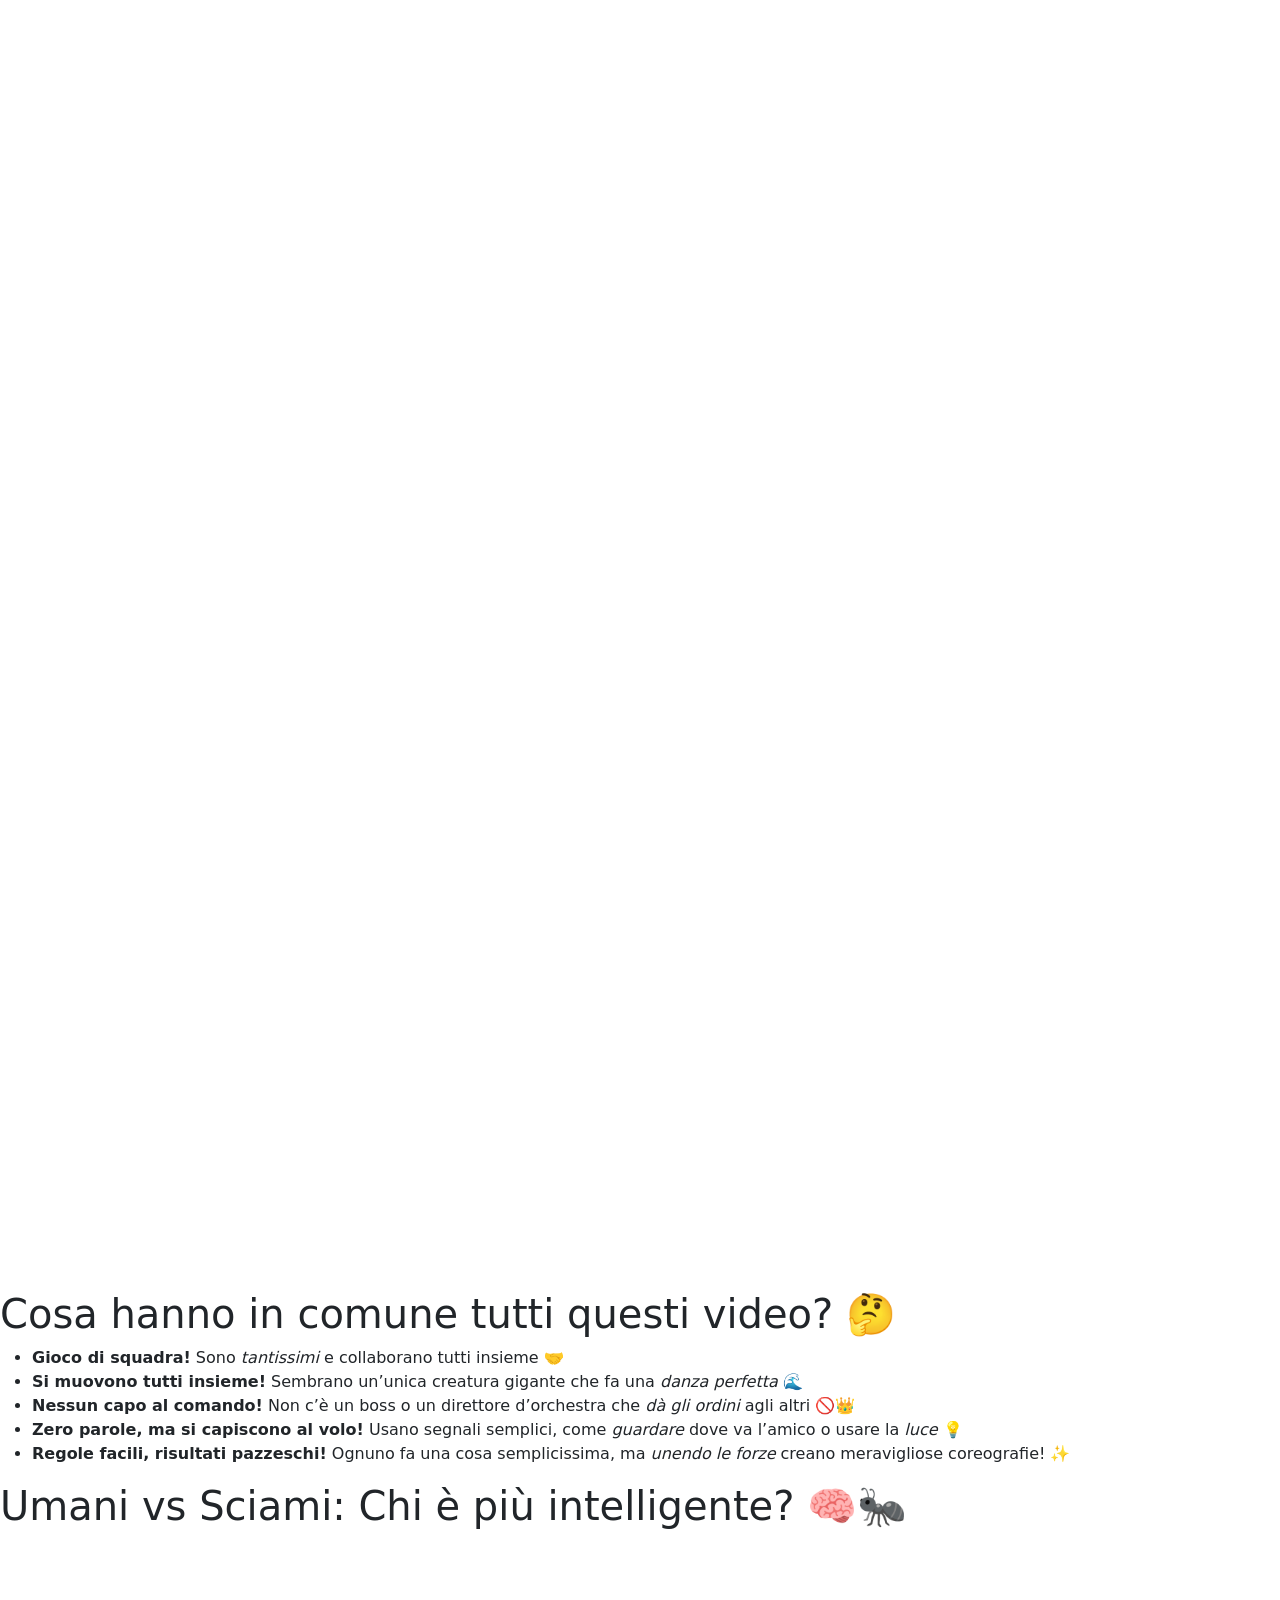
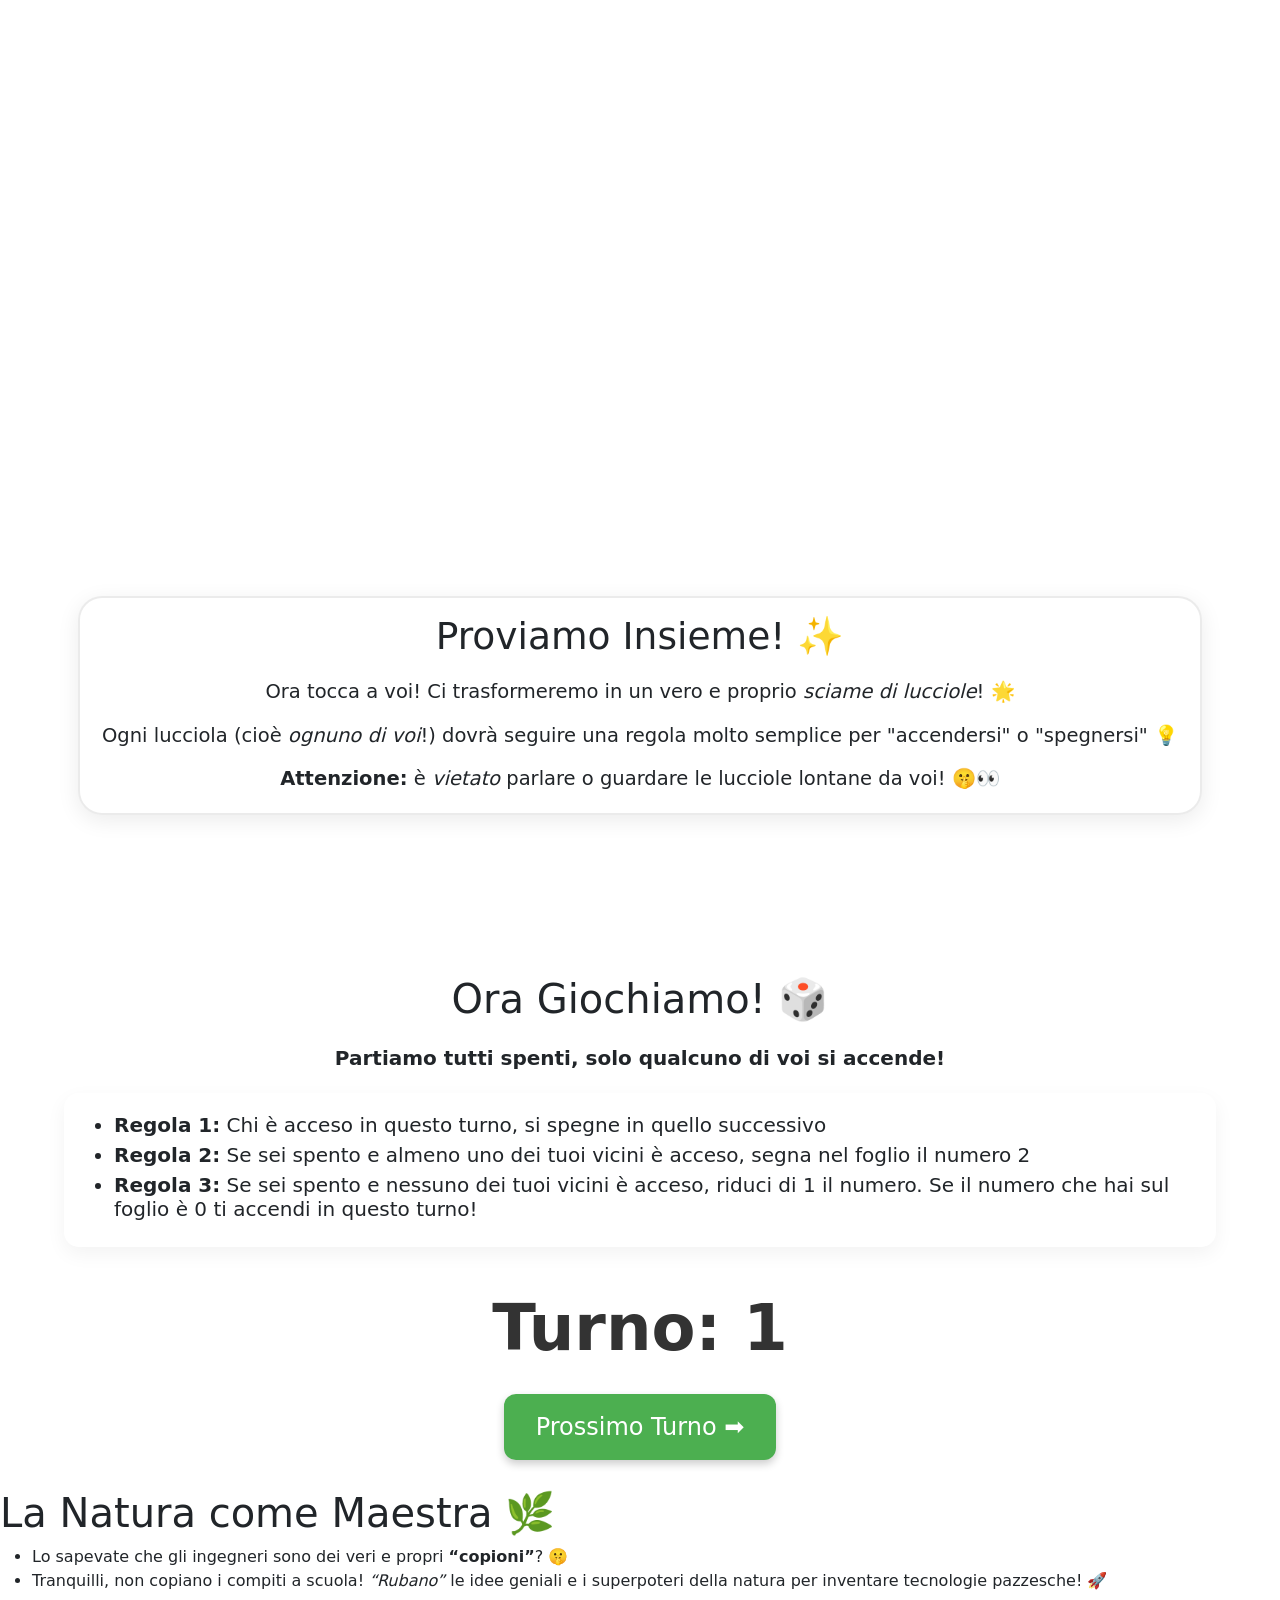
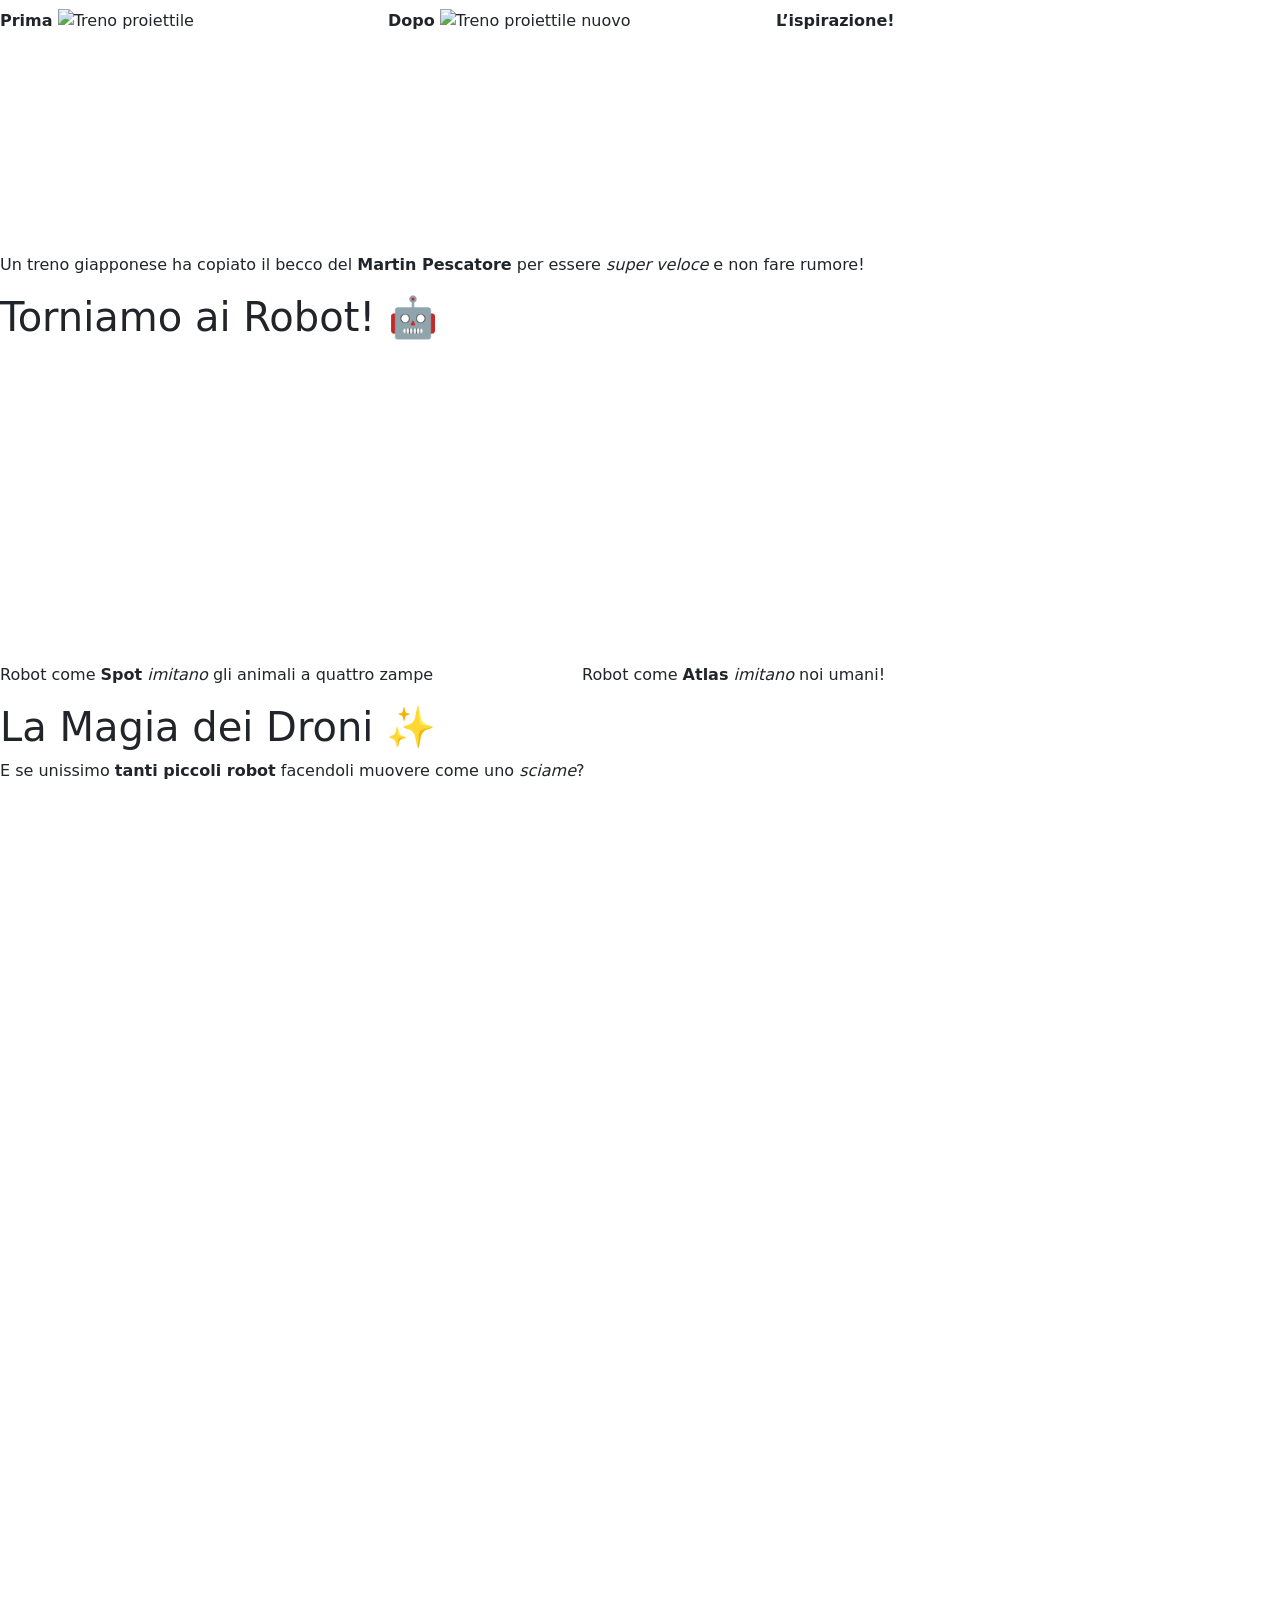
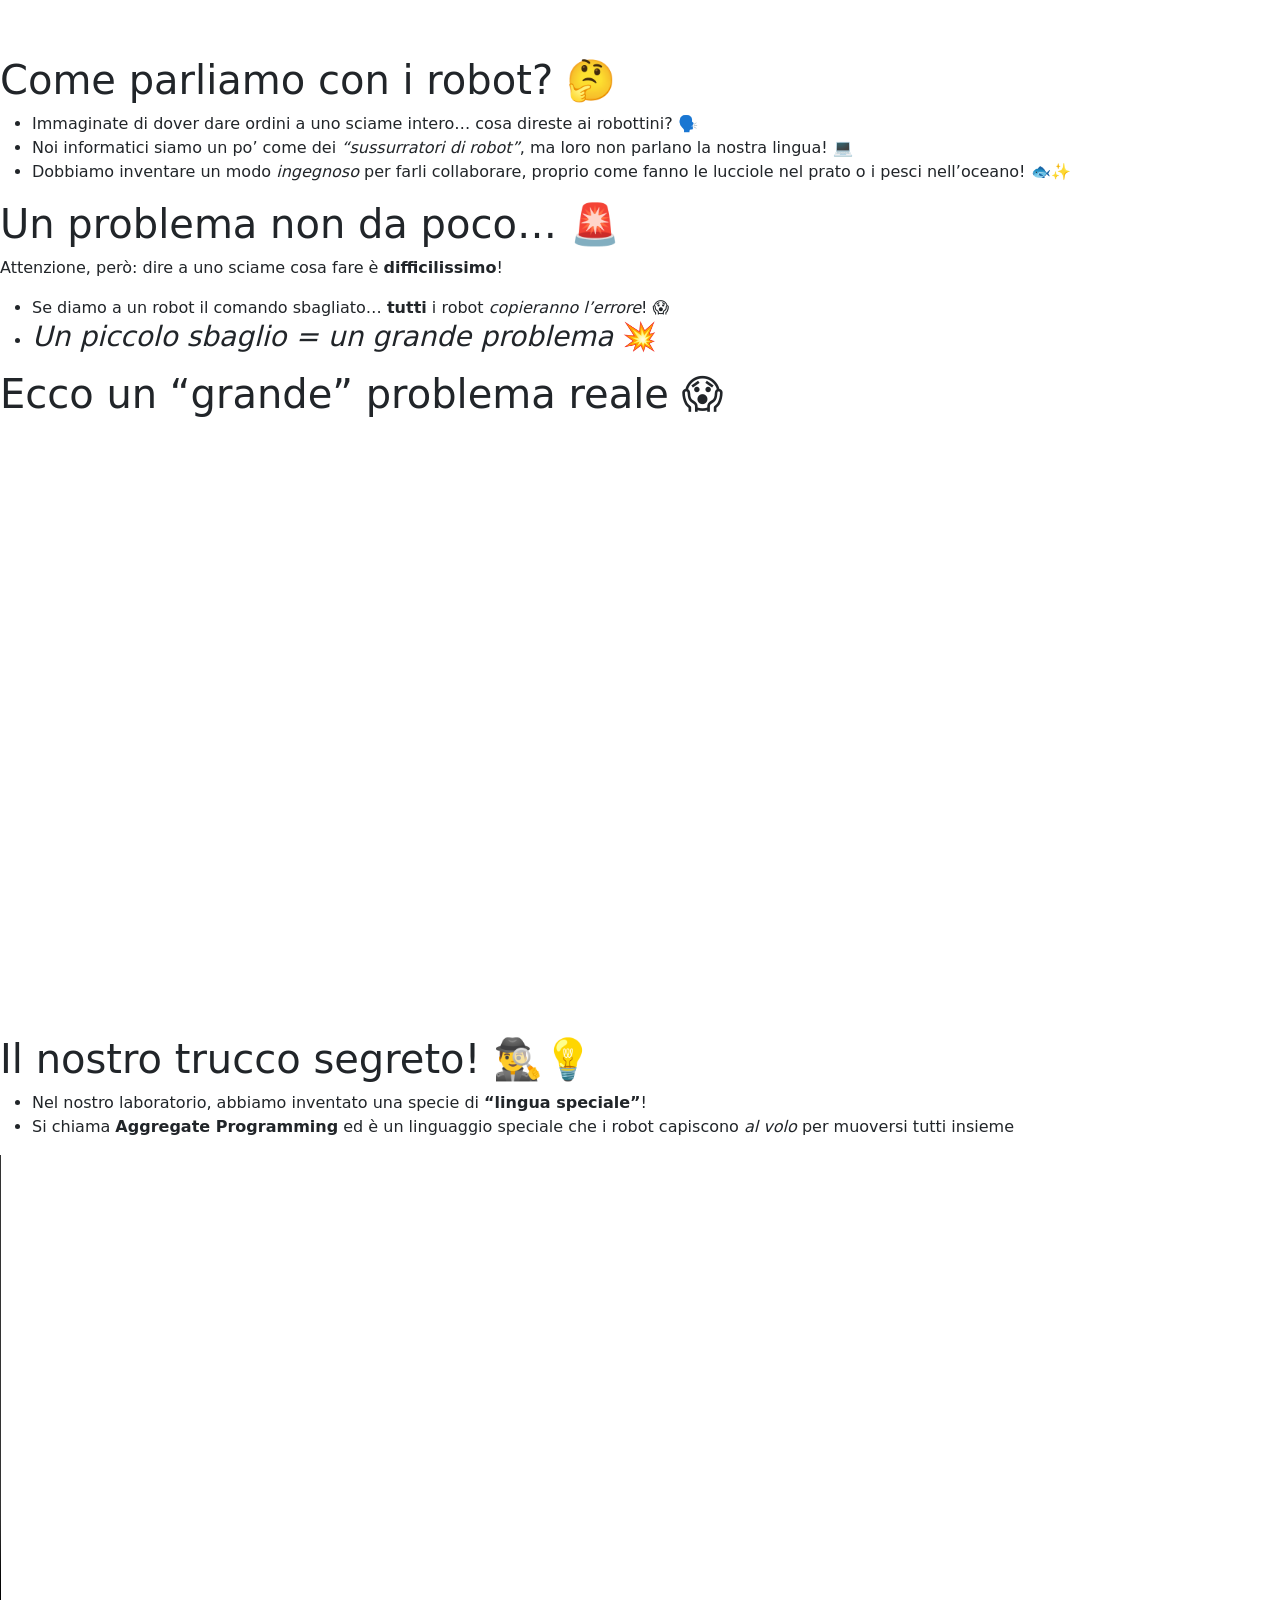
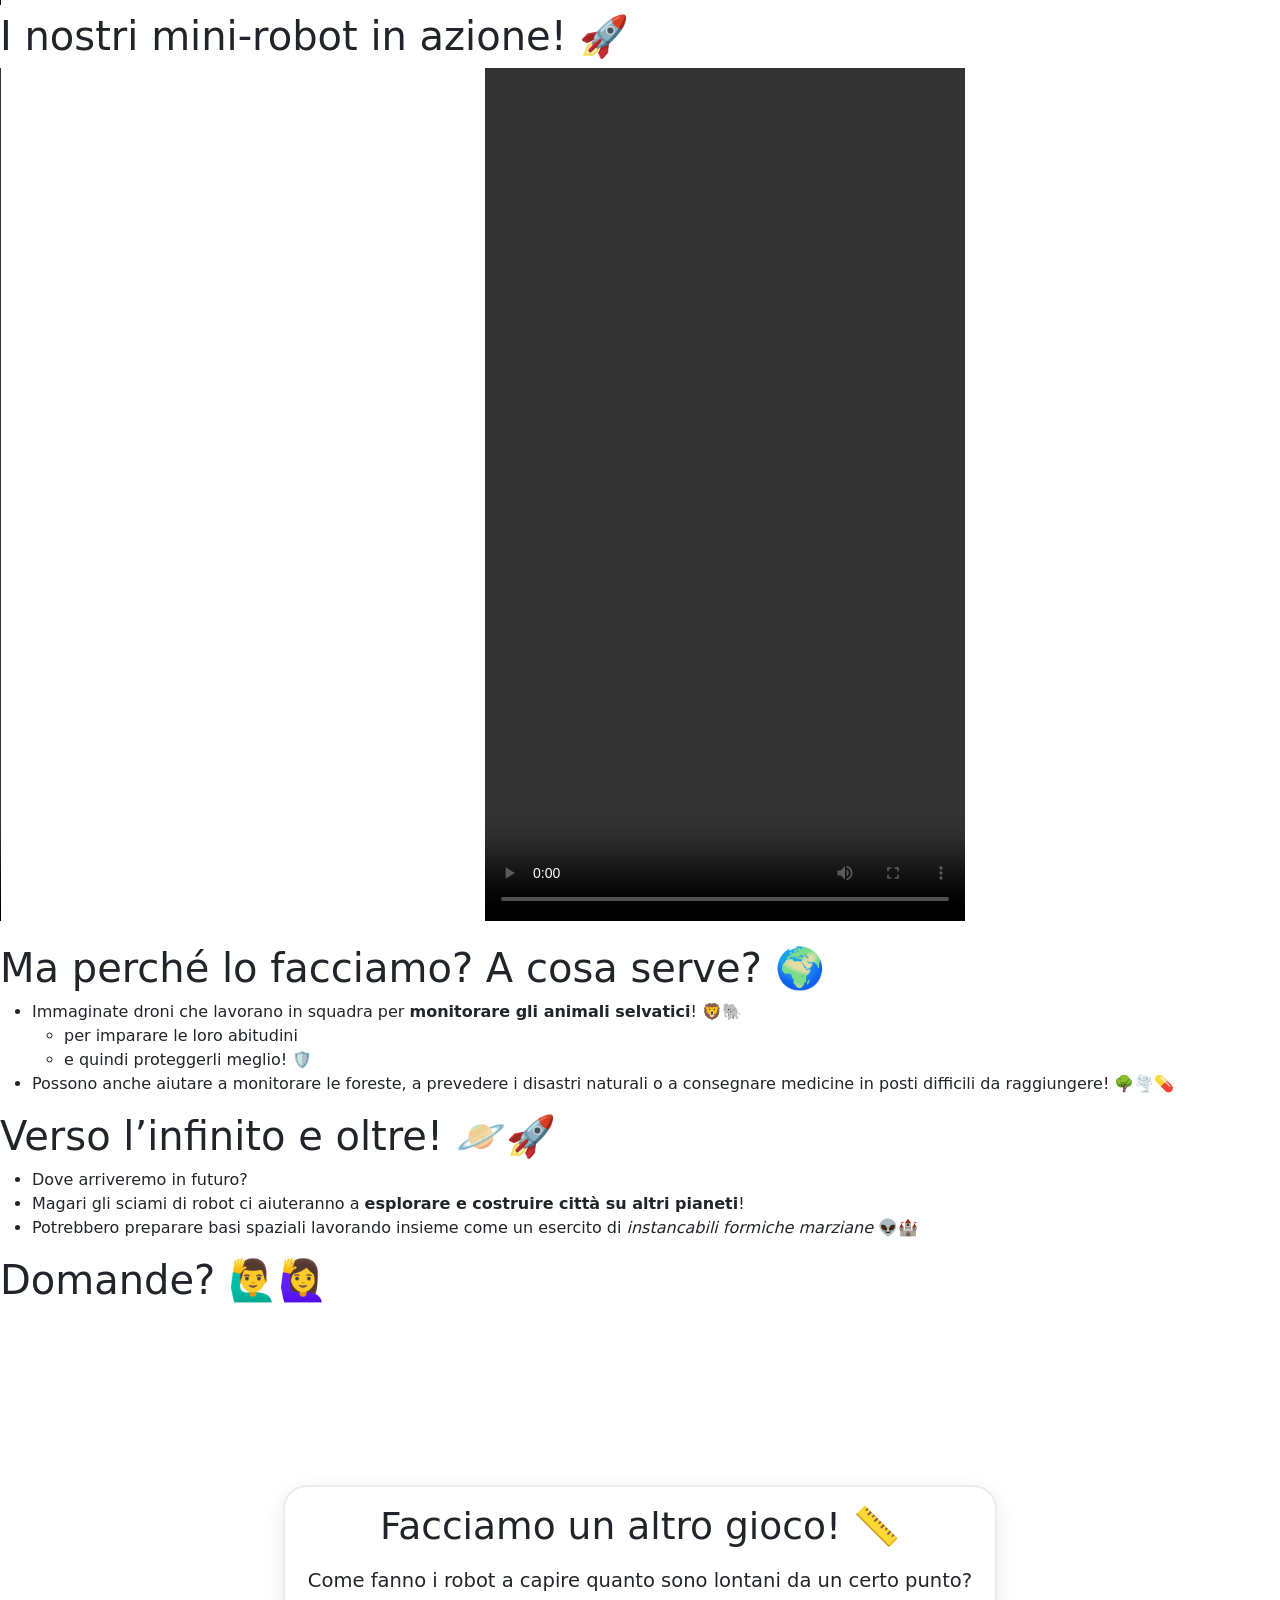
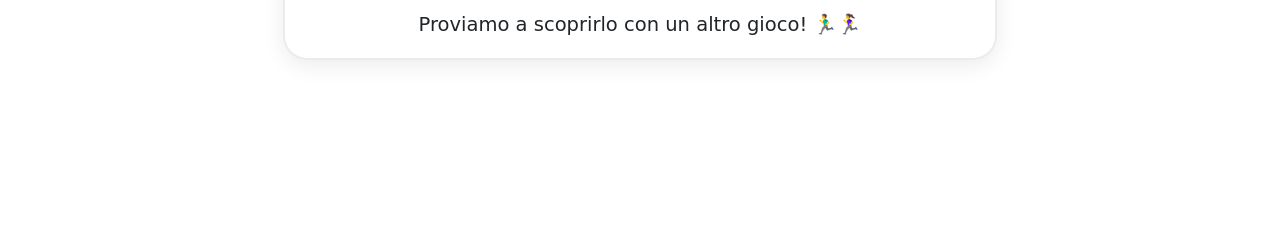
==== commit 6e89ae0b: "Deploying to gh-pages from @ nicolasfara/slides-2026-seminar-unijunior@f902ec9346f2be98e9faf3ce06a4f" ====
--- a/index.html
+++ b/index.html
@@ -113,71 +113,42 @@
 <section data-noprocess="" data-shortcode-slide="" data-background-color="#f6f0dc">
   
 <style>
-.custom-dice { width: 150px; height: 150px; background-color: white; border-radius: 20px; display: grid; grid-template-columns: repeat(3, 1fr); grid-template-rows: repeat(3, 1fr); padding: 20px; box-shadow: 0 10px 30px rgba(0,0,0,0.3); cursor: pointer; margin: 0 auto; }
-.custom-dice .dot { background-color: #333; border-radius: 50%; width: 30px; height: 30px; justify-self: center; align-self: center; display: none; }
-.custom-dice .dot.center { grid-area: 2 / 2; }
-.custom-dice .dot.top-left { grid-area: 1 / 1; }
-.custom-dice .dot.top-right { grid-area: 1 / 3; }
-.custom-dice .dot.middle-left { grid-area: 2 / 1; }
-.custom-dice .dot.middle-right { grid-area: 2 / 3; }
-.custom-dice .dot.bottom-left { grid-area: 3 / 1; }
-.custom-dice .dot.bottom-right { grid-area: 3 / 3; }
-@keyframes shake-dice {
-  0% { transform: rotate(0deg) scale(1); }
-  25% { transform: rotate(-15deg) scale(1.1); }
-  50% { transform: rotate(15deg) scale(1.1); }
-  75% { transform: rotate(-15deg) scale(1.1); }
-  100% { transform: rotate(0deg) scale(1); }
+.turn-button {
+  background-color: #4CAF50;
+  border: none;
+  color: white;
+  padding: 15px 32px;
+  text-align: center;
+  text-decoration: none;
+  display: inline-block;
+  font-size: 24px;
+  margin: 20px 2px;
+  cursor: pointer;
+  border-radius: 12px;
+  box-shadow: 0 4px 8px rgba(0,0,0,0.2);
+  transition: transform 0.1s;
 }
-.custom-dice.rolling { animation: shake-dice 0.4s infinite; }
+.turn-button:active {
+  transform: scale(0.95);
+}
 </style>
 <div style="text-align: center; min-height: 58vh; display: flex; flex-direction: column; justify-content: center; align-items: center;">
-  <h1 style="margin-bottom: 1em;">Tiriamo il Dado! 🎲</h1>
-  <div id="interactive-dice" class="custom-dice" onclick="rollInteractiveDice()">
-    <div class="dot top-left"></div>
-    <div class="dot top-right"></div>
-    <div class="dot middle-left"></div>
-    <div class="dot center"></div>
-    <div class="dot middle-right"></div>
-    <div class="dot bottom-left"></div>
-    <div class="dot bottom-right"></div>
-  </div>
-  <p style="margin-top: 1.5em; font-size: 1.2em; cursor: pointer;" onclick="rollInteractiveDice()">Clicca sul dado per lanciare!</p>
+  <h1 style="margin-bottom: 0.5em;">Ora Giochiamo! 🎲</h1>
+  <p style="font-size: 1.25em; margin-bottom: 1em;"><strong>Partiamo tutti spenti, solo qualcuno di voi si accende!</strong></p>
+  <ul style="font-size: 1.25em; text-align: left; line-height: 1.2; margin: 0 auto 1.5em auto; max-width: 90%; display: inline-block; background: rgba(255, 255, 255, 0.42); padding: 1em 1.5em 1em 2.5em; border-radius: 15px; box-shadow: 0 0.35em 1em rgba(0, 0, 0, 0.05);">
+    <li style="margin-bottom: 0.3em;"><strong>Regola 1:</strong> Chi è acceso in questo turno, si spegne in quello successivo</li>
+    <li style="margin-bottom: 0.3em;"><strong>Regola 2:</strong> Se sei spento e almeno uno dei tuoi vicini è acceso, segna nel foglio il numero 2</li>
+    <li style="margin-bottom: 0.3em;"><strong>Regola 3:</strong> Se sei spento e nessuno dei tuoi vicini è acceso, riduci di 1 il numero. Se il numero che hai sul foglio è 0 ti accendi in questo turno!</li>
+  </ul>
+  <h1 id="turn-counter" style="margin-top: 0.2em; font-size: 4em; font-weight: bold; color: #333;">Turno: 1</h1>
+  <button class="turn-button" onclick="nextTurn()">Prossimo Turno ➡️</button>
 </div>
 <script>
-const diceDotPatterns = [
-  [],
-  ['center'],
-  ['top-right', 'bottom-left'],
-  ['top-right', 'center', 'bottom-left'],
-  ['top-left', 'top-right', 'bottom-left', 'bottom-right'],
-  ['top-left', 'top-right', 'center', 'bottom-left', 'bottom-right'],
-  ['top-left', 'top-right', 'middle-left', 'middle-right', 'bottom-left', 'bottom-right']
-];
-function setInteractiveDice(num) {
-  const dice = document.getElementById('interactive-dice');
-  if (!dice) return;
-  dice.querySelectorAll('.dot').forEach(dot => dot.style.display = 'none');
-  diceDotPatterns[num].forEach(pos => {
-    const d = dice.querySelector('.dot.' + pos);
-    if (d) d.style.display = 'block';
-  });
-}
-setTimeout(() => setInteractiveDice(6), 100);
-function rollInteractiveDice() {
-  const dice = document.getElementById('interactive-dice');
-  if (!dice || dice.classList.contains('rolling')) return;
-  dice.classList.add('rolling');
-  let rolls = 0;
-  const interval = setInterval(() => {
-    setInteractiveDice(Math.floor(Math.random() * 6) + 1);
-    rolls++;
-    if (rolls > 15) {
-      clearInterval(interval);
-      dice.classList.remove('rolling');
-      setInteractiveDice(Math.floor(Math.random() * 6) + 1);
-    }
-  }, 50);
+let currentTurn = 1;
+function nextTurn() {
+  currentTurn++;
+  const counter = document.getElementById('turn-counter');
+  if (counter) counter.innerText = 'Turno: ' + currentTurn;
 }
 </script>
 </section><section>
@@ -257,18 +228,21 @@
 <li>
 
 <span class="fragment ">
-  <h3 id="un-piccolo-sbaglio--un-disastro-gigante-"><em>Un piccolo sbaglio = un disastro gigante!</em> 💥</h3>
-
-</span>
-</li>
-</ul>
+  <h3 id="un-piccolo-sbaglio--un-grande-problema-"><em>Un piccolo sbaglio = un grande problema</em> 💥</h3>
+
+</span>
+</li>
+</ul>
+</section><section>
+<h1 id="ecco-un-grande-problema-reale-">Ecco un “grande” problema reale 😱</h1>
+<iframe width="1071" height="602" src="https://www.youtube.com/embed/m923avGEaXQ" title="Millennium Bridge 'wobbled too much' when it opened" frameborder="0" allow="accelerometer; autoplay; clipboard-write; encrypted-media; gyroscope; picture-in-picture; web-share" referrerpolicy="strict-origin-when-cross-origin" allowfullscreen=""></iframe>
 </section><section>
 <h1 id="il-nostro-trucco-segreto-">Il nostro trucco segreto! 🕵️‍♂️💡</h1>
 <ul>
 <li>
 
 <span class="fragment ">
-  Nel nostro laboratorio, abbiamo inventato una specie di <strong>“lingua aliena”</strong>!
+  Nel nostro laboratorio, abbiamo inventato una specie di <strong>“lingua speciale”</strong>!
 </span>
 </li>
 <li>
@@ -284,16 +258,6 @@
   <video width="1080" height="450" autoplay="" controls="" loop=""><source data-src="video/macroswarm.webm" type="video/webm"></video>
 </span>
 
-</section>
-
-<section data-noprocess="" data-shortcode-slide="" data-background-color="#f6f0dc">
-  
-<div style="min-height: 58vh; display: flex; align-items: center; justify-content: center;">
-<div style="max-width: 90%; padding: 1.2em 1.4em; text-align: center; background: rgba(255, 255, 255, 0.42); border: 2px solid rgba(0, 0, 0, 0.08); border-radius: 24px; box-shadow: 0 0.35em 1.4em rgba(0, 0, 0, 0.08);">
-<h1 style="font-size: 2.35em; line-height: 1.05; margin: 0 0 0.55em;">Facciamo un gioco! 📏</h1>
-<p style="font-size: 1.22em; line-height: 1.45; margin: 0 0 0.8em;">Come fanno i robot a capire quanto sono lontani da un certo punto?</p>
-<p style="font-size: 1.22em; line-height: 1.45; margin: 0;">Proviamo a scoprirlo con un altro gioco! 🏃‍♂️🏃‍♀️</p></div>
-</div>
 </section><section>
 <h1 id="i-nostri-mini-robot-in-azione-">I nostri mini-robot in azione! 🚀</h1>
 <p><video width="480" height="853" autoplay="" controls="" loop=""><source data-src="video/IMG_8651.MOV" type="video/mp4"></video>
@@ -303,29 +267,15 @@
 <section data-noprocess="" data-shortcode-slide="" data-background-opacity="0.2" data-background-video="https://github.com/DanySK/slides-2024-acsos-imageonomics/raw/master/content/nonnadir.mkv" data-background-video-loop="true" data-background-video-muted="true">
   
 <h1 id="ma-perché-lo-facciamo-a-cosa-serve-">Ma perché lo facciamo? A cosa serve? 🌍</h1>
-
-
-<span class="fragment ">
-  <ul>
+<ul>
 <li>Immaginate droni che lavorano in squadra per <strong>monitorare gli animali selvatici</strong>! 🦁🐘
 <ul>
 <li>per imparare le loro abitudini</li>
 <li>e quindi proteggerli meglio! 🛡️</li>
 </ul>
 </li>
-</ul>
-
-</span>
-
-
-
-<span class="fragment ">
-  <ul>
 <li>Possono anche aiutare a monitorare le foreste, a prevedere i disastri naturali o a consegnare medicine in posti difficili da raggiungere! 🌳🌪️💊</li>
 </ul>
-
-</span>
-
 </section>
 
 <section data-noprocess="" data-shortcode-slide="" data-background-opacity="0.2" data-background-video="https://nicolasfarabegoli.it/slides-2026-seminar-unijunior/video/martian.mp4" data-background-video-loop="true" data-background-video-muted="true">
@@ -353,7 +303,16 @@
 </ul>
 </section><section>
 <h1 id="domande-">Domande? 🙋‍♂️🙋‍♀️</h1>
-<h3 id="grazie-per-lattenzione-e-benvenuti-nel-mondo-della-robotica-di-sciame">Grazie per l’attenzione e benvenuti nel mondo della robotica di sciame!</h3>
+</section>
+
+<section data-noprocess="" data-shortcode-slide="" data-background-color="#f6f0dc">
+  
+<div style="min-height: 58vh; display: flex; align-items: center; justify-content: center;">
+<div style="max-width: 90%; padding: 1.2em 1.4em; text-align: center; background: rgba(255, 255, 255, 0.42); border: 2px solid rgba(0, 0, 0, 0.08); border-radius: 24px; box-shadow: 0 0.35em 1.4em rgba(0, 0, 0, 0.08);">
+<h1 style="font-size: 2.35em; line-height: 1.05; margin: 0 0 0.55em;">Facciamo un altro gioco! 📏</h1>
+<p style="font-size: 1.22em; line-height: 1.45; margin: 0 0 0.8em;">Come fanno i robot a capire quanto sono lontani da un certo punto?</p>
+<p style="font-size: 1.22em; line-height: 1.45; margin: 0;">Proviamo a scoprirlo con un altro gioco! 🏃‍♂️🏃‍♀️</p></div>
+</div>
 </section>
 
   
